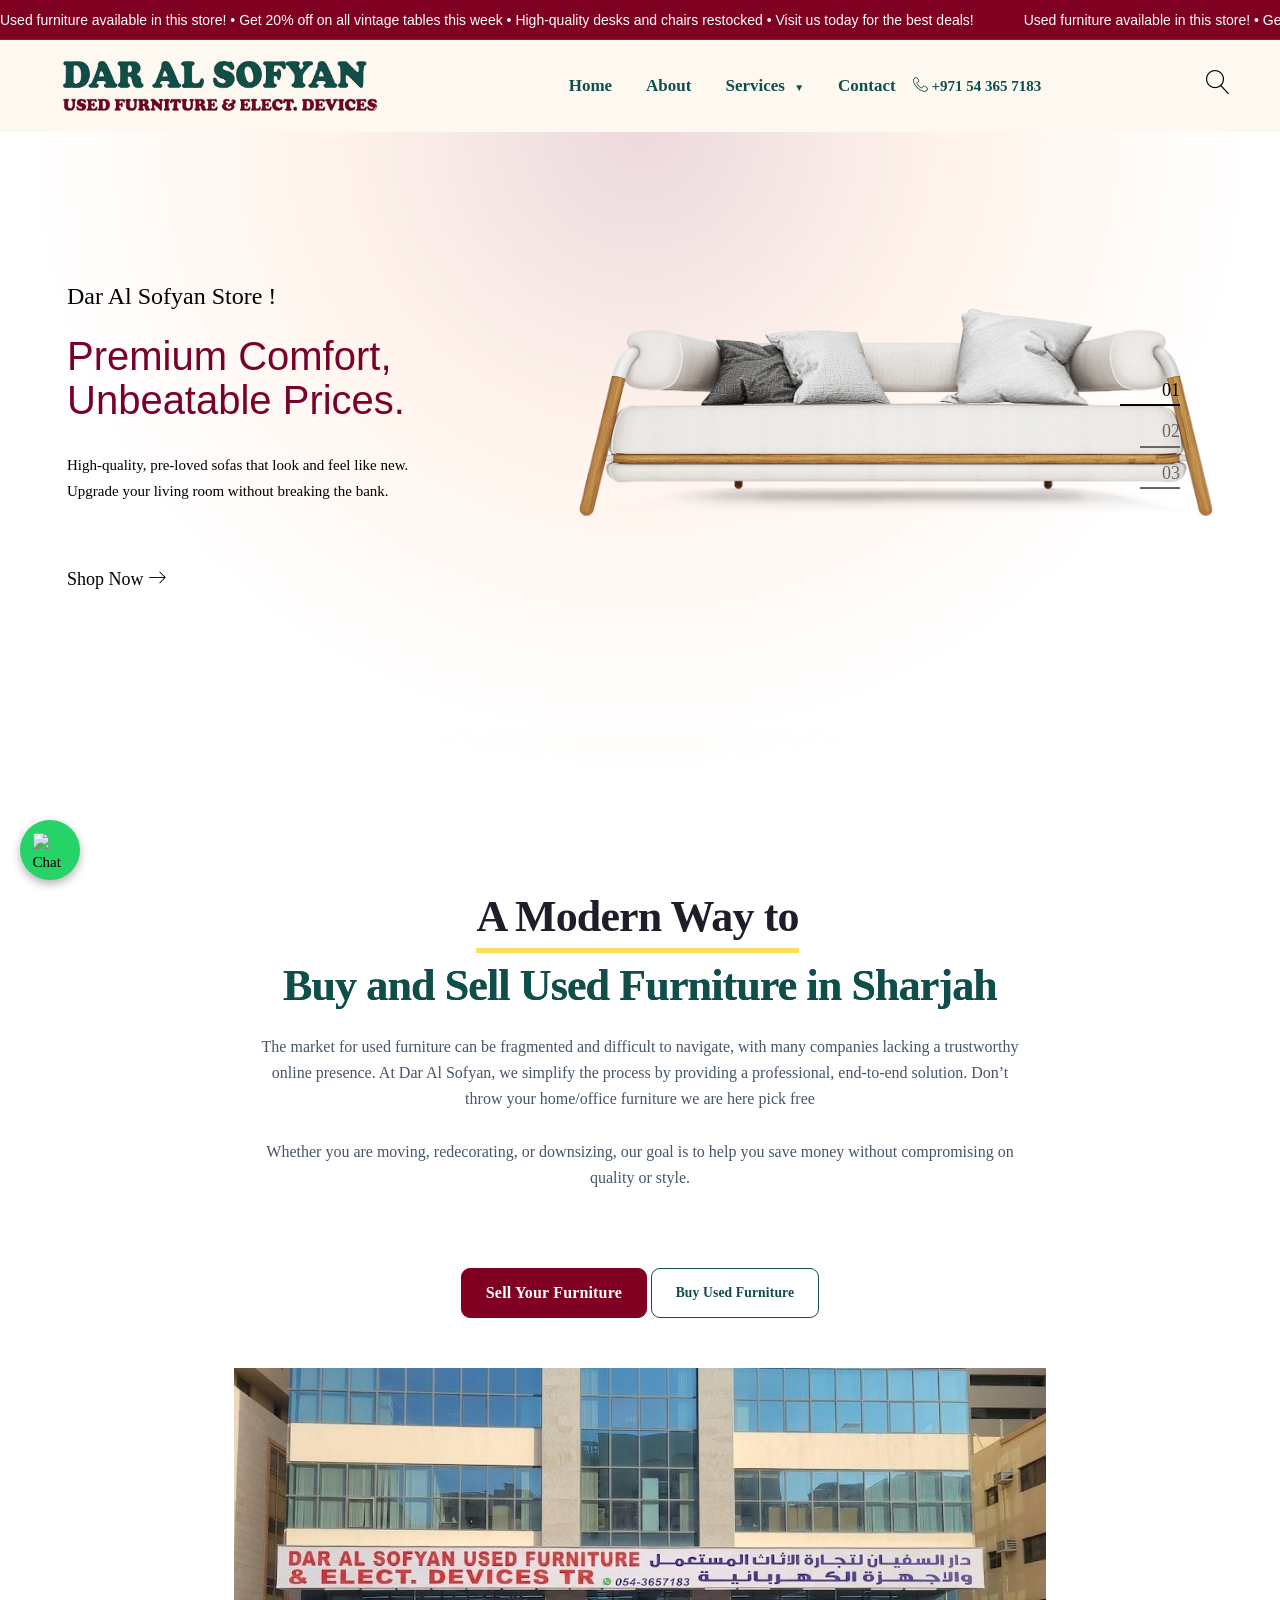
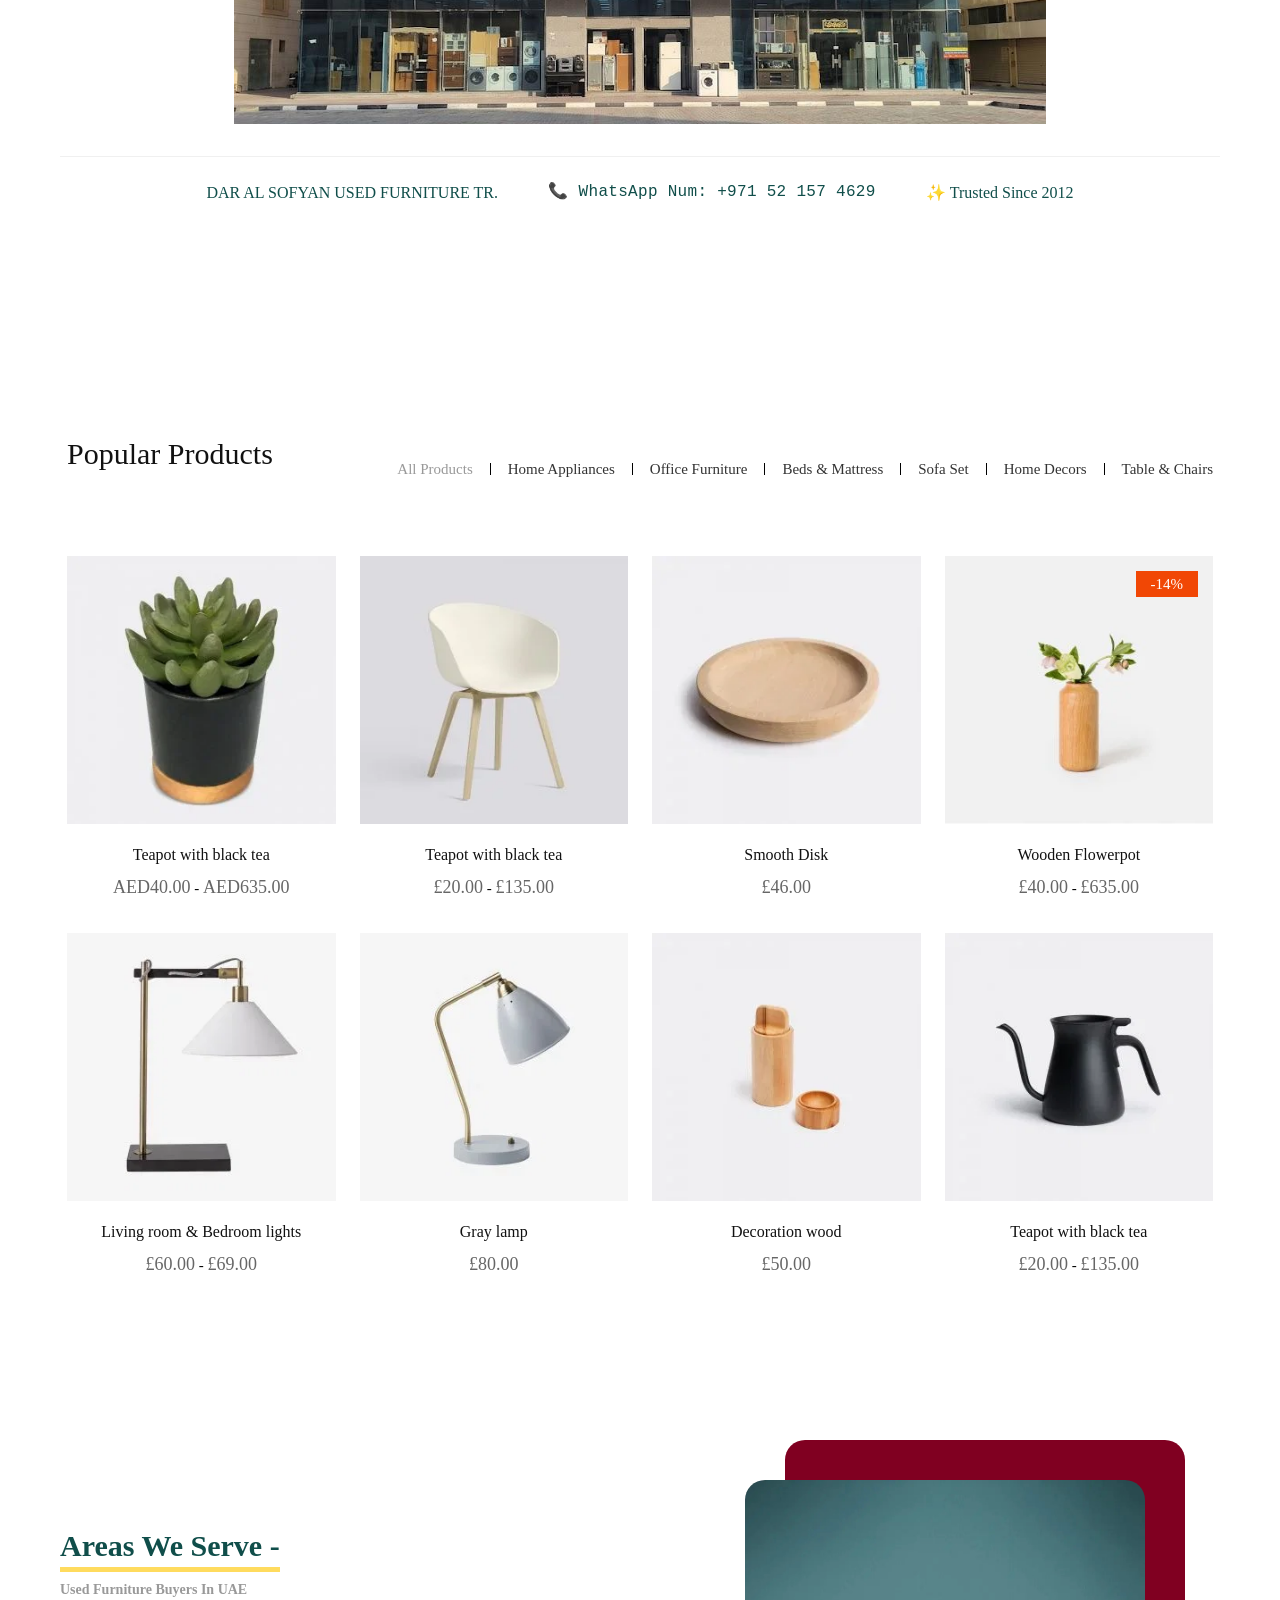
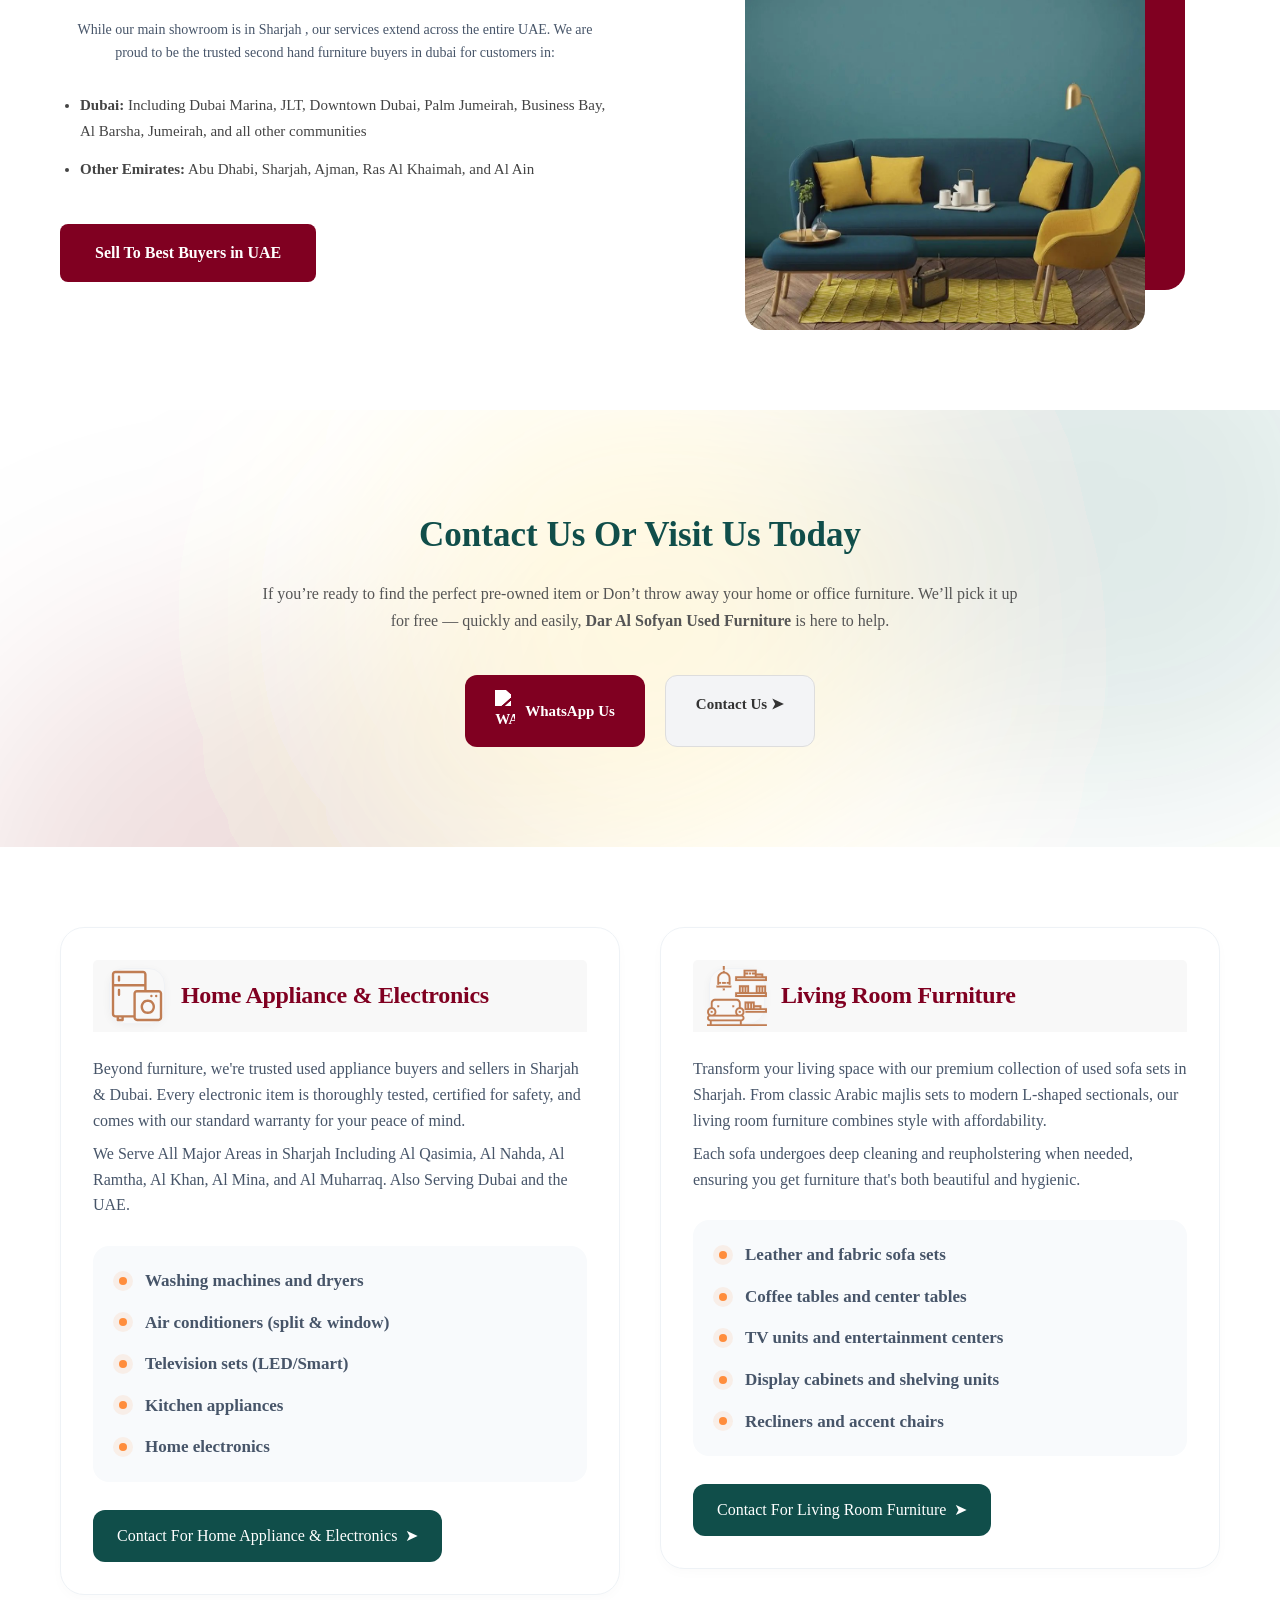
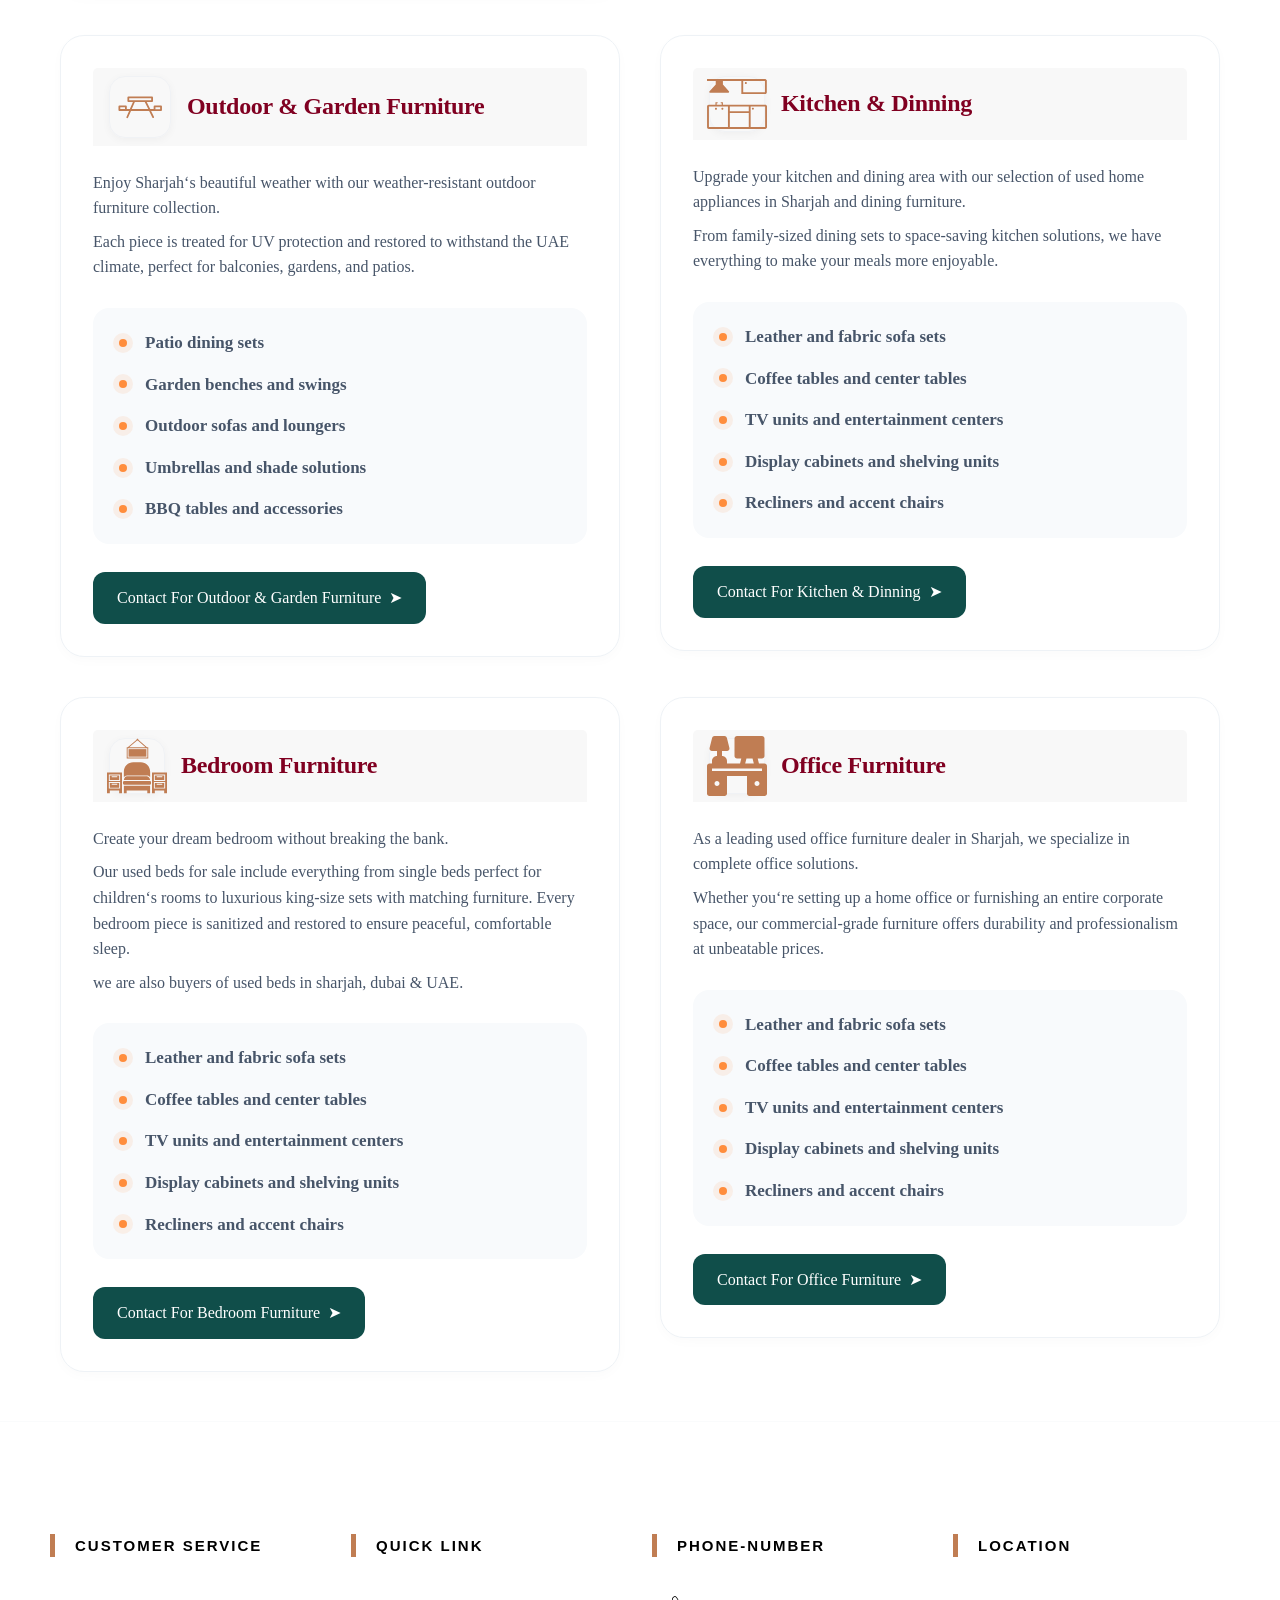
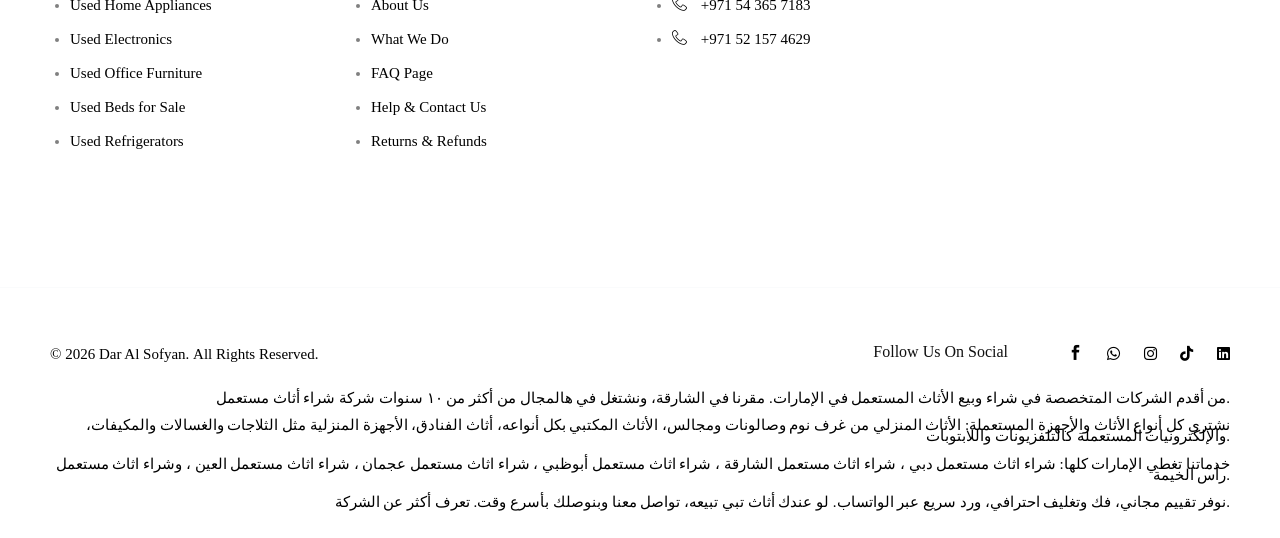
==== index.html @ 328fd94e "Update index.html" ====
<!DOCTYPE html>
<html class="no-js" lang="zxx">
    <head>
        <meta http-equiv="X-UA-Compatible" content="IE=edge">
        <title>Dar Al Sofyan &#8211; Used Furniture & Elect.Devices TR.</title>
        <meta name="description" content="If you want to build a modern, professional, and impressive e-commerce website for selling furniture, cloth, electronics, accessories, watches, or any such products online, you should check out Helendo. It is an outstanding HTML based web template with a sleek and minimal design.">
        <meta name="viewport" content="width=device-width, initial-scale=1">
        <!-- Favicon -->
        <link rel="icon" href="assets/images/favicon.ico">
        <link rel="stylesheet" href="https://cdnjs.cloudflare.com/ajax/libs/font-awesome/6.4.0/css/all.min.css">
        <!-- CSS
            ============================================ -->
        <link rel="stylesheet" href="assets/css/vendor/vendor.min.css">
        <link rel="stylesheet" href="assets/css/plugins/plugins.min.css">
        <!-- Main Style CSS -->
        <link rel="stylesheet" href="assets/css/style.min.css">
    </head>
    <style>
    :root {
        --bg-color: #800021;
        /* Dark professional charcoal */
        /* --accent-color: #42999E; */
        /* Your signature teal */
        --text-color: #ffffff;
    }

    .hero-section {
        /* background-color: #1B263B; */
        /* The Deep Tech Blue */
        color: #42999E;
        /* Your Teal as an accent */
        padding: 60px;
        /* border-top: 4px solid #4A6572; */
        /* The Slate Blue as a subtle border */
    }

    body {
        margin: 0;
        padding: 0;
    }

    /* The Ticker Bar */
    .top-news-bar {
        background-color: var(--bg-color);
        color: var(--text-color);
        height: 40px;
        line-height: 40px;
        overflow: hidden;
        position: relative;
        width: 100%;
        border-bottom: 1px solid rgba(255, 255, 255, 0.1);
        font-family: 'Poppins', sans-serif;
        font-size: 14px;
    }

    .ticker-wrapper {
        display: flex;
        width: fit-content;
        animation: scroll-left 30s linear infinite;
    }

    .ticker-text {
        padding-right: 50px;
        white-space: nowrap;
    }

    /* Smooth Animation */
    @keyframes scroll-left {
        0% {
            transform: translateX(0);
        }

        100% {
            transform: translateX(-50%);
        }
    }

    /* Fixed Header Spacing */
    .main-header {
        display: flex;
        justify-content: space-between;
        align-items: center;
        padding: 20px 5%;
        background: #fff;
        box-shadow: 0 2px 10px rgba(0, 0, 0, 0.05);
    }

    .main-header h1 {
        margin: 0;
        font-size: 28px;
        font-weight: 700;
    }

    /* Mobile Tweak */
    @media (max-width: 768px) {
        .top-news-bar {
            font-size: 12px;
            height: 35px;
        }
    }

    .border-l-4 {
        border-left-style: var(--tw-border-style);
        border-left-width: 4px;
    }

    .border-\[\#ffdb5e\] {
        border-color: #ffdb5e;
    }

    .pl-3 {
        padding-left: calc(var(--spacing) * 3);
    }

    .service-heading-container {
        padding-bottom: 20px;
    }

    .service-title {
        /* The Background Color from your image */
        /* background-color: #114b53;  */
        color: #000;

        /* The Yellow Line */
        border-left: 5px solid #c07d53;
        height: 23px;

        /* Spacing and Typography */
        padding: 10px 0 10px 20px;
        margin: 0;
        font-family: 'Arial', sans-serif;
        font-weight: 800;
        font-size: 15px;
        
        letter-spacing: 2px;
        text-transform: uppercase;
        margin-bottom: 35px;

        /* Ensures the line and text align vertically */
        display: flex;
        align-items: center;
    }
    .footer-widget__list {
    list-style-type: disc; /* Enables standard dots */
    padding-left: 20px;    /* Moves list in so dots are visible */
    color: gray;        /* This changes the color of the dots */
}

.footer-widget__list li {
    margin-bottom: 8px;
}

.footer-widget__list li a {
    color: #000; /* Keeps the text white while dots are yellow */
    text-decoration: none;
}
  .features-list li {
    font-size: 17px;
    font-weight: bold;
  }
  .contact-btn{
    font-size: medium;
  }
    </style>
    <body class="graphikfont_e9e07e4-module__ywE_Wa__className antialiased min-h-screen w-full relative ">
        <div class="glow-background">
            <div class="glow-effect"></div>
            <div class="glow-bottom"></div>
        </div>
        <!--====================  header area ====================-->
        <div class="header-area header-area--default bg-header">
            <div class="top-news-bar">
                <div class="ticker-wrapper">
                    <span class="ticker-text">
                        Used furniture available in this store! • Get 20% off on all vintage tables this week • High-quality
                    desks and chairs restocked • Visit us today for the best deals!
                    </span>
                    <span class="ticker-text">
                        Used furniture available in this store! • Get 20% off on all vintage tables this week • High-quality
                    desks and chairs restocked • Visit us today for the best deals!
                    </span>
                </div>
            </div>
            <!-- Header Bottom Wrap Start -->
            <header class="header-area header_absolute-90 header-sticky bg-header">
                <div class="container-fluid container-fluid--cp-100">
                    <div class="row align-items-center">
                        <div class="col-lg-5 col-lg-5 col-6">
                            <div class="logo text-start">
                                <a href="index.html">
                                    <img src="assets/images/logo/logo1.jpg" alt="" style="width: 70%; ">
                                </a>
                            </div>
                        </div>
                        <div class="col-lg-6 col-lg-6  d-none d-lg-block">
                            <!-- navigation menu -->
                            <div class="header__navigation d-none d-lg-block">
                                <nav class="navigation-menu d-flex align-items-center">
                                    <ul class="justify-content-center">
                                        <li class="has-children--multilevel-submenu ">
                                            <a href="index.html">
                                                <span>Home</span>
                                            </a>
                                        </li>
                                        <li class="">
                                            <a href="about-us.html">
                                                <span>About</span>
                                            </a>
                                        </li>
                                        <li class="dropdown">
                                            <a href="#" class="drop-trigger">
                                                Services
                                                <span class="arrow">▼</span>
                                            </a>
                                            <ul class="dropdown-list">
                                                <li>
                                                    <a href="shop-carousel.html">Used Furniture Buy</a>
                                                </li>
                                                <li>
                                                    <a href="seller.html">Old Furniture Sell</a>
                                                </li>
                                                <!-- <li>
                                                    <a href="#">Office Furniture</a>
                                                </li>
                                                <li>
                                                    <a href="#">Home Shifting</a>
                                                </li> -->
                                            </ul>
                                        </li>
                                        <li class="">
                                            <a href="contact-us.html">
                                                <span>Contact</span>
                                            </a>
                                        </li>
                                    </ul>
                                    <span class="d-none d-xl-block">
                                        <a href="#">
                                            <span class="phone-number ">
                                                <i class="icon-telephone"></i>
                                                +971 54 365 7183
                                            </span>
                                        </a>
                                    </span>
                                </nav>
                            </div>
                        </div>
                        <div class="col-lg-1 col-lg-1 col-6">
                            <div class="header-right-side text-end">
                                <div class="header-right-items">
                                    <a href="#" class="search-icon" id="search-overlay-trigger">
                                        <i class="icon-magnifier"></i>
                                    </a>
                                </div>
                                <!-- <div class="header-right-items">
                                    <a href="https://wa.me/971543657183" target="_blank" class="whatsapp-link">
                                        <i class="social social_what'sapp"></i>
                                    </a>
                                </div> -->
                                <!-- <div class="header-right-items">
                                    <a href="#miniCart" class=" header-cart minicart-btn toolbar-btn header-icon">
                                        <i class="icon-bag2"></i>
                                        <span class="item-counter">3</span>
                                    </a>
                                </div> -->
                                <div class="header-right-items d-lg-none">
                                    <a href="#" class="mobile-navigation-icon" id="mobile-menu-trigger">
                                        <i class="icon-menu"></i>
                                    </a>
                                </div>
                            </div>
                        </div>
                    </div>
                </div>
                <!-- <hr> -->
            </header>
            <!-- Header Bottom Wrap End -->
        </div>
        <!--====================  End of header area  ====================-->
        
        <div id="main-wrapper relative z-0 bg-transparent">
            <div class="site-wrapper-reveal ">
                <!-- Hero Slider Area Start -->
                <div class="hero-area hero-slider-10 ">
                    <div class="single-hero-slider-10 banner-section" data-title="01">
                        <div class="container">
                            <div class="row">
                                <div class="col-lg-12">
                                    <div class="hero-content-wrap">
                                        <div class="hero-text-7 mt-lg-5">
                                            <h5 class="mb-20 text-color-primary">
                                                Dar Al Sofyan Store !
                                            </h5>
                                            <h1 style="font-family: 'Franklin Gothic Medium', 'Arial Narrow', Arial, sans-serif; font-size: 40px;color: #7A002C;">
                                                Premium Comfort,
                                                <br>
                                                Unbeatable Prices.
                                            </h1>
                                            <p class="mt-30">
                                                High-quality, pre-loved sofas that look and feel like new.
                                                <br>
                                                Upgrade your living room without breaking the bank.
                                            </p>
                                            <div class="button-box section-space--mt_60">
                                                <a href="shop-carousel.html" class="text-btn-normal font-weight--reguler font-lg-p">
                                                    Shop Now
                                                    <i class="icon-arrow-right"></i>
                                                </a>
                                            </div>
                                        </div>
                                        <div class="inner-images">
                                            <div class="image-one">
                                                <img
                                                    src="assets/images/hero/home3_layer1.png"
                                                    width="644"
                                                    height="465"
                                                    class="img-fluid"
                                                    alt="Image"
                                                >
                                            </div>
                                        </div>
                                    </div>
                                </div>
                            </div>
                        </div>
                    </div>
                    <div class="single-hero-slider-10" data-title="02">
                        <div class="container">
                            <div class="row">
                                <div class="col-lg-12">
                                    <div class="hero-content-wrap">
                                        <div class="hero-text-7 mt-lg-5">
                                            <h5 class="mb-20 text-color-primary">
                                                Dar Al Sofyan Store !
                                            </h5>
                                            <h1 style="font-family: 'Franklin Gothic Medium', 'Arial Narrow', Arial, sans-serif; font-size: 40px; color: #7A002C;">
                                                Complete Dining For Two.
                                            </h1>
                                            <p class="mt-30">
                                                There are many variations of passages of Lorem Ipsum available,
                                            but
                                                <br>
                                                the majority have suffered alteration in some formr.
                                            </p>
                                            <div class="button-box section-space--mt_60">
                                                <a href="shop-carousel.html" class="text-btn-normal font-weight--reguler font-lg-p">
                                                    Shop Now
                                                    <i class="icon-arrow-right"></i>
                                                </a>
                                            </div>
                                        </div>
                                        <div class="inner-images">
                                            <div class="image-one">
                                                <img
                                                    src="assets/images/hero/home-table.png"
                                                    width="490"
                                                    height="385"
                                                    class="img-fluid"
                                                    alt="Image"
                                                >
                                            </div>
                                        </div>
                                    </div>
                                </div>
                            </div>
                        </div>
                    </div>
                    <div class="single-hero-slider-10" data-title="03">
                        <div class="container">
                            <div class="row">
                                <div class="col-lg-12">
                                    <div class="hero-content-wrap">
                                        <div class="hero-text-7 mt-lg-5">
                                            <h5 class="mb-20 text-color-primary">
                                                Dar Al Sofyan Store !
                                            </h5>
                                            <h1 style="font-family: 'Franklin Gothic Medium', 'Arial Narrow', Arial, sans-serif; font-size: 40px; color: #7A002C;">
                                                Cozy Corner
                                            </h1>
                                            <p class="mt-30">
                                                Perfect for reading or relaxing. This high-quality used
                                                <br>
                                                sofa chair offers premium comfort at a fraction of the original cost.
                                            </p>
                                            <div class="button-box section-space--mt_60">
                                                <a href="shop-carousel.html" class="text-btn-normal font-weight--reguler font-lg-p">
                                                    Shop Now
                                                    <i class="icon-arrow-right"></i>
                                                </a>
                                            </div>
                                        </div>
                                        <div class="inner-images">
                                            <div class="image-one">
                                                <img
                                                    src="assets/images/hero/f6eded4f-9f0a-4f4f-9955-67834e3fbed5-removebg-preview.png"
                                                    width="580"
                                                    height="385"
                                                    class="img-fluid"
                                                    alt="Image"
                                                >
                                            </div>
                                        </div>
                                    </div>
                                </div>
                            </div>
                        </div>
                    </div>
                </div>
                <!-- Hero Slider Area End -->
                <!-- Arival product Area start -->
                <div class="modern-hero">
                    <div class="hero-section">
                        <!-- HEADING (exactly matching the structure but with polished HTML) -->
                        <div class="headline-wrapper">
                            <h2 class="main-headline">
                                <span class="yellow-underline">A Modern Way to</span>
                                <span class="blue blue-text">Buy and Sell Used Furniture in Sharjah</span>
                            </h2>
                            <p class="description" style="font-size: 16px;">
                                The market for used furniture can be fragmented and difficult to navigate, with many companies lacking a trustworthy online presence. At Dar Al Sofyan, we simplify the process by providing a professional, end-to-end solution. Don’t throw your home/office furniture we are here pick free
                            </p>
                            <p class="description description-second" style="font-size: 16px;">
                                Whether you are moving, redecorating, or downsizing, our goal is to help you save money without compromising on quality or style.
                            </p>
                            <div class="" style="padding-top: 50px;">
                                <a href="seller.html" class="btn btn-default">Sell Your Furniture</a>
                                <a href="shop-carousel.html" class="btn btn-secondary">Buy Used Furniture</a>
                            </div>
                        </div>
                        <!-- IMAGE GRID: two elegant images with proper aspect ratios & modern styling -->
                        <!-- <div class="image-grid">
                            <div class="img-card">
                                <div class="aspect-container aspect-4-3 aspect-shop">
                                    <img
                                        class="cover-img"
                                        src="assets/images/banners/shop-img.jpg"
                                        alt="modern furniture showroom in sharjah"
                                        loading="lazy"
                                        decoding="async"
                                    >
                                </div>
                            </div>
                            <div class="img-card">
                                <div class="aspect-container aspect-custom">
                                    <img
                                        class="cover-img"
                                        src="https://images.pexels.com/photos/1571460/pexels-photo-1571460.jpeg?auto=compress&cs=tinysrgb&w=800&h=600&fit=crop"
                                        alt="used furniture store sharjah inner view"
                                        loading="lazy"
                                        decoding="async"
                                    >
                                </div>
                            </div>
                        </div> -->
                        <!-- IMAGE GRID WITH COL-LG-6 - BOTH VERTICAL IMAGES -->
                        <!-- <div class="image-grid-container">
                            <div class="row"> -->
                        <!-- First Column - col-lg-6 (Shop Image - Vertical) -->
                        <div class="col col-12 col-lg-12 col-md-12" style="padding-top: 50px;">
                            <div class="img-card">
                                <div class="aspect-container aspect-vertical" style="text-align: center;">
                                    <img
                                        class=""
                                        src="assets/images/banners/shop-img.jpg"
                                        alt="modern furniture showroom in sharjah"
                                        loading="lazy"
                                        decoding="async"
                                        style="width: 70%;"
                                    >
                                </div>
                            </div>
                        </div>
                        <!-- Second Column - col-lg-6 (Second Image - Vertical, NO HORIZONTAL) -->
                        <!-- <div class="col col-12 col-lg-6 col-md-6">
                                    <div class="img-card">
                                        <div class="aspect-container aspect-vertical">
                                            <img
                                                class="cover-img"
                                                src="https://images.pexels.com/photos/1571460/pexels-photo-1571460.jpeg?auto=compress&cs=tinysrgb&w=800&h=1067&fit=crop"
                                                alt="used furniture store sharjah inner view"
                                                loading="lazy"
                                                decoding="async"
                                            >
                                        </div>
                                    </div>
                                </div> -->
                        <!-- </div>
                        </div> -->
                        <!-- subtle brand contact line as seen in the original image (RUKUN AL AROOBA & mobile) -->
                        <div class="brand-signature">
                            <span>DAR AL SOFYAN USED FURNITURE TR.</span>
                            <span class="contact-mob">📞 WhatsApp Num: +971 52 157 4629</span>
                            <span>✨ Trusted Since 2012</span>
                        </div>
                        <!-- optional micro detail that adds authenticity to the "modern way" -->
                        <div style="height: 0.5rem;"></div>
                    </div>
                </div>
                <!-- Arival Product Area End  -->

                <!-- Product Area Start -->
                <div class="product-wrapper section-space--ptb_120">
                    <div class="container">
                        <div class="row align-items-center">
                            <div class="col-lg-3">
                                <div class="section-title text-lg-start text-center mb-20">
                                    <h3 class="section-title">Popular Products</h3>
                                </div>
                            </div>
                            <div class="col-lg-9">
                                <ul class="nav product-tab-menu justify-content-lg-end justify-content-center" role="tablist">
                                    <li class="tab__item nav-item active">
                                        <a
                                            class="nav-link active"
                                            data-bs-toggle="tab"
                                            href="#tab_list_01"
                                            role="tab"
                                        >
                                            All
                                        Products
                                        </a>
                                    </li>
                                    <li class="tab__item nav-item">
                                        <a
                                            class="nav-link"
                                            data-bs-toggle="tab"
                                            href="#tab_list_02"
                                            role="tab"
                                        >Home Appliances</a>
                                    </li>
                                    <li class="tab__item nav-item">
                                        <a
                                            class="nav-link"
                                            data-bs-toggle="tab"
                                            href="#tab_list_03"
                                            role="tab"
                                        >Office Furniture</a>
                                    </li>
                                    <li class="tab__item nav-item">
                                        <a
                                            class="nav-link"
                                            data-bs-toggle="tab"
                                            href="#tab_list_04"
                                            role="tab"
                                        >Beds & Mattress</a>
                                    </li>
                                    <li class="tab__item nav-item">
                                        <a
                                            class="nav-link"
                                            data-bs-toggle="tab"
                                            href="#tab_list_05"
                                            role="tab"
                                        >Sofa Set</a>
                                    </li>
                                    <li class="tab__item nav-item">
                                        <a
                                            class="nav-link"
                                            data-bs-toggle="tab"
                                            href="#tab_list_08"
                                            role="tab"
                                        >Home Decors </a>
                                    </li>
                                    <li class="tab__item nav-item">
                                        <a
                                            class="nav-link"
                                            data-bs-toggle="tab"
                                            href="#tab_list_08"
                                            role="tab"
                                        >Table & Chairs</a>
                                    </li>
                                </ul>
                            </div>
                        </div>
                        <div class="tab-content mt-30">
                            <div class="tab-pane fade show active" id="tab_list_01">
                                <!-- product-slider-active -->
                                <div class="row">
                                    <div class="col-lg-3 col-md-4 col-sm-6">
                                        <!-- Single Product Item Start -->
                                        <div class="single-product-item text-center">
                                            <div class="products-images">
                                                <a href="product-details.html" class="product-thumbnail">
                                                    <img
                                                        src="assets/images/product/1_1-300x300.webp"
                                                        class="img-fluid"
                                                        alt="Product Images"
                                                        width="300"
                                                        height="300"
                                                    >
                                                    <!-- <span class="ribbon out-of-stock ">
                                                    Out Of Stock
                                                </span> -->
                                                </a>
                                                <div class="product-actions">
                                                    <a href="whatsapp://send?phone= +971521574629&text=Hello%20I%20need%20information%20for%20Professional%20package">
                                                        <i class="p-icon fab fa-whatsapp"></i>
                                                        <span class="tool-tip">contact-us</span>
                                                    </a>
                                                </div>
                                            </div>
                                            <div class="product-content">
                                                <h6 class="prodect-title">
                                                    <a href="product-details.html">
                                                        Teapot with black
                                                    tea
                                                    </a>
                                                </h6>
                                                <div class="prodect-price">
                                                    <span class="new-price">AED40.00</span>
                                                    -
                                                    <span class="old-price">
                                                        AED635.00
                                                    </span>
                                                </div>
                                            </div>
                                        </div>
                                        <!-- Single Product Item End -->
                                    </div>
                                    <div class="col-lg-3 col-md-4 col-sm-6">
                                        <!-- Single Product Item Start -->
                                        <div class="single-product-item text-center">
                                            <div class="products-images">
                                                <a href="product-details.html" class="product-thumbnail">
                                                    <img
                                                        src="assets/images/product/1_2-300x300.webp"
                                                        class="img-fluid"
                                                        alt="Product Images"
                                                        width="300"
                                                        height="300"
                                                    >
                                                </a>
                                                <div class="product-actions">
                                                    <a href="whatsapp://send?phone=+971521574629&text=Hello%20I%20need%20information%20for%20Professional%20package">
                                                        <i class="p-icon fab fa-whatsapp"></i>
                                                        <span class="tool-tip">contact-us</span>
                                                    </a>
                                                    <!-- <a href="product-details.html"><i class="p-icon icon-bag2"></i> <span
                                                        class="tool-tip">Add to cart</span></a>
                                                <a href="wishlist.html"><i class="p-icon icon-heart"></i> <span
                                                        class="tool-tip">Browse Wishlist</span></a> -->
                                                </div>
                                            </div>
                                            <div class="product-content">
                                                <h6 class="prodect-title">
                                                    <a href="product-details.html">
                                                        Teapot with black
                                                    tea
                                                    </a>
                                                </h6>
                                                <div class="prodect-price">
                                                    <span class="new-price">£20.00</span>
                                                    -
                                                    <span class="old-price">
                                                        £135.00
                                                    </span>
                                                </div>
                                            </div>
                                        </div>
                                        <!-- Single Product Item End -->
                                    </div>
                                    <div class="col-lg-3 col-md-4 col-sm-6">
                                        <!-- Single Product Item Start -->
                                        <div class="single-product-item text-center">
                                            <div class="products-images">
                                                <a href="product-details.html" class="product-thumbnail">
                                                    <img
                                                        src="assets/images/product/1_3-300x300.webp"
                                                        class="img-fluid"
                                                        alt="Product Images"
                                                        width="300"
                                                        height="300"
                                                    >
                                                </a>
                                                <div class="product-actions">
                                                    <a href="whatsapp://send?phone=+971521574629&text=Hello%20I%20need%20information%20for%20Professional%20package">
                                                        <i class="p-icon fab fa-whatsapp"></i>
                                                        <span class="tool-tip">contact-us</span>
                                                    </a>
                                                    <!-- <a href="product-details.html"><i class="p-icon icon-bag2"></i> <span
                                                        class="tool-tip">Add to cart</span></a>
                                                <a href="wishlist.html"><i class="p-icon icon-heart"></i> <span
                                                        class="tool-tip">Browse Wishlist</span></a> -->
                                                </div>
                                            </div>
                                            <div class="product-content">
                                                <h6 class="prodect-title">
                                                    <a href="product-details.html">Smooth Disk</a>
                                                </h6>
                                                <div class="prodect-price">
                                                    <span class="new-price">£46.00</span>
                                                </div>
                                            </div>
                                        </div>
                                        <!-- Single Product Item End -->
                                    </div>
                                    <div class="col-lg-3 col-md-4 col-sm-6">
                                        <!-- Single Product Item Start -->
                                        <div class="single-product-item text-center">
                                            <div class="products-images">
                                                <a href="product-details.html" class="product-thumbnail">
                                                    <img
                                                        src="assets/images/product/1_4-300x300.webp"
                                                        class="img-fluid"
                                                        alt="Product Images"
                                                        width="300"
                                                        height="300"
                                                    >
                                                    <span class="ribbon onsale">
                                                        -14%
                                                    </span>
                                                </a>
                                                <div class="product-actions">
                                                    <a href="whatsapp://send?phone=+971521574629&text=Hello%20I%20need%20information%20for%20Professional%20package">
                                                        <i class="p-icon fab fa-whatsapp"></i>
                                                        <span class="tool-tip">contact-us</span>
                                                    </a>
                                                    <!-- <a href="product-details.html"><i class="p-icon icon-bag2"></i> <span
                                                        class="tool-tip">Add to cart</span></a>
                                                <a href="wishlist.html"><i class="p-icon icon-heart"></i> <span
                                                        class="tool-tip">Browse Wishlist</span></a> -->
                                                </div>
                                            </div>
                                            <div class="product-content">
                                                <h6 class="prodect-title">
                                                    <a href="product-details.html">
                                                        Wooden
                                                    Flowerpot
                                                    </a>
                                                </h6>
                                                <div class="prodect-price">
                                                    <span class="new-price">£40.00</span>
                                                    -
                                                    <span class="old-price">
                                                        £635.00
                                                    </span>
                                                </div>
                                            </div>
                                        </div>
                                        <!-- Single Product Item End -->
                                    </div>
                                    <div class="col-lg-3 col-md-4 col-sm-6">
                                        <!-- Single Product Item Start -->
                                        <div class="single-product-item text-center">
                                            <div class="products-images">
                                                <a href="product-details.html" class="product-thumbnail">
                                                    <img
                                                        src="assets/images/product/1_5-300x300.webp"
                                                        class="img-fluid"
                                                        alt="Product Images"
                                                        width="300"
                                                        height="300"
                                                    >
                                                </a>
                                                <div class="product-actions">
                                                    <a href="whatsapp://send?phone=+971521574629&text=Hello%20I%20need%20information%20for%20Professional%20package">
                                                        <i class="p-icon fab fa-whatsapp"></i>
                                                        <span class="tool-tip">contact-us</span>
                                                    </a>
                                                    <!-- <a href="product-details.html"><i class="p-icon icon-bag2"></i> <span
                                                        class="tool-tip">Add to cart</span></a>
                                                <a href="wishlist.html"><i class="p-icon icon-heart"></i> <span
                                                        class="tool-tip">Browse Wishlist</span></a> -->
                                                </div>
                                            </div>
                                            <div class="product-content">
                                                <h6 class="prodect-title">
                                                    <a href="product-details.html">
                                                        Living room &
                                                    Bedroom lights
                                                    </a>
                                                </h6>
                                                <div class="prodect-price">
                                                    <span class="new-price">£60.00</span>
                                                    -
                                                    <span class="old-price">
                                                        £69.00
                                                    </span>
                                                </div>
                                            </div>
                                        </div>
                                        <!-- Single Product Item End -->
                                    </div>
                                    <div class="col-lg-3 col-md-4 col-sm-6">
                                        <!-- Single Product Item Start -->
                                        <div class="single-product-item text-center">
                                            <div class="products-images">
                                                <a href="product-details.html" class="product-thumbnail">
                                                    <img
                                                        src="assets/images/product/1_6-300x300.webp"
                                                        class="img-fluid"
                                                        alt="Product Images"
                                                        width="300"
                                                        height="300"
                                                    >
                                                </a>
                                                <div class="product-actions">
                                                    <a href="whatsapp://send?phone=+971521574629&text=Hello%20I%20need%20information%20for%20Professional%20package">
                                                        <i class="p-icon fab fa-whatsapp"></i>
                                                        <span class="tool-tip">contact-us</span>
                                                    </a>
                                                    <!-- <a href="product-details.html"><i class="p-icon icon-bag2"></i> <span
                                                        class="tool-tip">Add to cart</span></a>
                                                <a href="wishlist.html"><i class="p-icon icon-heart"></i> <span
                                                        class="tool-tip">Browse Wishlist</span></a> -->
                                                </div>
                                            </div>
                                            <div class="product-content">
                                                <h6 class="prodect-title">
                                                    <a href="product-details.html">Gray lamp</a>
                                                </h6>
                                                <div class="prodect-price">
                                                    <span class="new-price">£80.00</span>
                                                </div>
                                            </div>
                                        </div>
                                        <!-- Single Product Item End -->
                                    </div>
                                    <div class="col-lg-3 col-md-4 col-sm-6">
                                        <!-- Single Product Item Start -->
                                        <div class="single-product-item text-center">
                                            <div class="products-images">
                                                <a href="product-details.html" class="product-thumbnail">
                                                    <img
                                                        src="assets/images/product/1_7-300x300.webp"
                                                        class="img-fluid"
                                                        alt="Product Images"
                                                        width="300"
                                                        height="300"
                                                    >
                                                </a>
                                                <div class="product-actions">
                                                    <a href="whatsapp://send?phone=+971521574629&text=Hello%20I%20need%20information%20for%20Professional%20package">
                                                        <i class="p-icon fab fa-whatsapp"></i>
                                                        <span class="tool-tip">contact-us</span>
                                                    </a>
                                                    <!-- <a href="product-details.html"><i class="p-icon icon-bag2"></i> <span
                                                        class="tool-tip">Add to cart</span></a>
                                                <a href="wishlist.html"><i class="p-icon icon-heart"></i> <span
                                                        class="tool-tip">Browse Wishlist</span></a> -->
                                                </div>
                                            </div>
                                            <div class="product-content">
                                                <h6 class="prodect-title">
                                                    <a href="product-details.html">Decoration wood</a>
                                                </h6>
                                                <div class="prodect-price">
                                                    <span class="new-price">£50.00</span>
                                                </div>
                                            </div>
                                        </div>
                                        <!-- Single Product Item End -->
                                    </div>
                                    <div class="col-lg-3 col-md-4 col-sm-6">
                                        <!-- Single Product Item Start -->
                                        <div class="single-product-item text-center">
                                            <div class="products-images">
                                                <a href="product-details.html" class="product-thumbnail">
                                                    <img
                                                        src="assets/images/product/1_8-300x300.webp"
                                                        class="img-fluid"
                                                        alt="Product Images"
                                                        width="300"
                                                        height="300"
                                                    >
                                                </a>
                                                <div class="product-actions">
                                                    <a href="whatsapp://send?phone=+971521574629&text=Hello%20I%20need%20information%20for%20Professional%20package">
                                                        <i class="p-icon fab fa-whatsapp"></i>
                                                        <span class="tool-tip">contact-us</span>
                                                    </a>
                                                    <!-- <a href="product-details.html"><i class="p-icon icon-bag2"></i> <span
                                                        class="tool-tip">Add to cart</span></a>
                                                <a href="wishlist.html"><i class="p-icon icon-heart"></i> <span
                                                        class="tool-tip">Browse Wishlist</span></a> -->
                                                </div>
                                            </div>
                                            <div class="product-content">
                                                <h6 class="prodect-title">
                                                    <a href="product-details.html">
                                                        Teapot with black
                                                    tea
                                                    </a>
                                                </h6>
                                                <div class="prodect-price">
                                                    <span class="new-price">£20.00</span>
                                                    -
                                                    <span class="old-price">
                                                        £135.00
                                                    </span>
                                                </div>
                                            </div>
                                        </div>
                                        <!-- Single Product Item End -->
                                    </div>
                                </div>
                            </div>
                            <div class="tab-pane" id="tab_list_02">
                                <div class="row ">
                                    <div class="col-lg-3 col-md-4 col-sm-6">
                                        <!-- Single Product Item Start -->
                                        <div class="single-product-item text-center">
                                            <div class="products-images">
                                                <a href="product-details.html" class="product-thumbnail">
                                                    <img
                                                        src="assets/images/product/1_1-300x300.webp"
                                                        class="img-fluid"
                                                        alt="Product Images"
                                                        width="300"
                                                        height="300"
                                                    >
                                                    <span class="ribbon out-of-stock ">
                                                        Out Of Stock
                                                    </span>
                                                </a>
                                                <div class="product-actions">
                                                    <a href="whatsapp://send?phone=+971521574629&text=Hello%20I%20need%20information%20for%20Professional%20package">
                                                        <i class="p-icon fab fa-whatsapp"></i>
                                                        <span class="tool-tip">contact-us</span>
                                                    </a>
                                                    <!-- <a href="product-details.html"><i class="p-icon icon-bag2"></i> <span
                                                        class="tool-tip">Add to cart</span></a>
                                                <a href="wishlist.html"><i class="p-icon icon-heart"></i> <span
                                                        class="tool-tip">Browse Wishlist</span></a> -->
                                                </div>
                                            </div>
                                            <div class="product-content">
                                                <h6 class="prodect-title">
                                                    <a href="product-details.html">
                                                        Teapot with black
                                                    tea
                                                    </a>
                                                </h6>
                                                <div class="prodect-price">
                                                    <span class="new-price">£40.00</span>
                                                    -
                                                    <span class="old-price">
                                                        £635.00
                                                    </span>
                                                </div>
                                            </div>
                                        </div>
                                        <!-- Single Product Item End -->
                                    </div>
                                    <div class="col-lg-3 col-md-4 col-sm-6">
                                        <!-- Single Product Item Start -->
                                        <div class="single-product-item text-center">
                                            <div class="products-images">
                                                <a href="product-details.html" class="product-thumbnail">
                                                    <img
                                                        src="assets/images/product/1_9-300x300.webp"
                                                        class="img-fluid"
                                                        alt="Product Images"
                                                        width="300"
                                                        height="300"
                                                    >
                                                </a>
                                                <div class="product-actions">
                                                    <a href="whatsapp://send?phone=+971521574629&text=Hello%20I%20need%20information%20for%20Professional%20package">
                                                        <i class="p-icon fab fa-whatsapp"></i>
                                                        <span class="tool-tip">contact-us</span>
                                                    </a>
                                                    <!-- <a href="product-details.html"><i class="p-icon icon-bag2"></i> <span
                                                        class="tool-tip">Add to cart</span></a>
                                                <a href="wishlist.html"><i class="p-icon icon-heart"></i> <span
                                                        class="tool-tip">Browse Wishlist</span></a> -->
                                                </div>
                                            </div>
                                            <div class="product-content">
                                                <h6 class="prodect-title">
                                                    <a href="product-details.html">
                                                        Teapot with black
                                                    tea
                                                    </a>
                                                </h6>
                                                <div class="prodect-price">
                                                    <span class="new-price">£20.00</span>
                                                    -
                                                    <span class="old-price">
                                                        £135.00
                                                    </span>
                                                </div>
                                            </div>
                                        </div>
                                        <!-- Single Product Item End -->
                                    </div>
                                </div>
                            </div>
                            <div class="tab-pane fade" id="tab_list_03">
                                <div class="row ">
                                    <div class="col-lg-3 col-md-4 col-sm-6">
                                        <!-- Single Product Item Start -->
                                        <div class="single-product-item text-center">
                                            <div class="products-images">
                                                <a href="product-details.html" class="product-thumbnail">
                                                    <img
                                                        src="assets/images/product/1_2-300x300.webp"
                                                        class="img-fluid"
                                                        alt="Product Images"
                                                        width="300"
                                                        height="300"
                                                    >
                                                </a>
                                                <div class="product-actions">
                                                    <a href="whatsapp://send?phone=+971521574629&text=Hello%20I%20need%20information%20for%20Professional%20package">
                                                        <i class="p-icon fab fa-whatsapp"></i>
                                                        <span class="tool-tip">contact-us</span>
                                                    </a>
                                                    <!-- <a href="product-details.html"><i class="p-icon icon-bag2"></i> <span
                                                        class="tool-tip">Add to cart</span></a>
                                                <a href="wishlist.html"><i class="p-icon icon-heart"></i> <span
                                                        class="tool-tip">Browse Wishlist</span></a> -->
                                                </div>
                                            </div>
                                            <div class="product-content">
                                                <h6 class="prodect-title">
                                                    <a href="product-details.html">Simple Chair</a>
                                                </h6>
                                                <div class="prodect-price">
                                                    <span class="new-price">£40.00</span>
                                                    -
                                                    <span class="old-price">
                                                        £45.00
                                                    </span>
                                                </div>
                                            </div>
                                        </div>
                                        <!-- Single Product Item End -->
                                    </div>
                                    <div class="col-lg-3 col-md-4 col-sm-6">
                                        <!-- Single Product Item Start -->
                                        <div class="single-product-item text-center">
                                            <div class="products-images">
                                                <a href="product-details.html" class="product-thumbnail">
                                                    <img
                                                        src="assets/images/product/10-300x300.webp"
                                                        class="img-fluid"
                                                        alt="Product Images"
                                                        width="300"
                                                        height="300"
                                                    >
                                                </a>
                                                <div class="product-actions">
                                                    <a href="whatsapp://send?phone=+971521574629&text=Hello%20I%20need%20information%20for%20Professional%20package">
                                                        <i class="p-icon fab fa-whatsapp"></i>
                                                        <span class="tool-tip">contact-us</span>
                                                    </a>
                                                    <!-- <a href="product-details.html"><i class="p-icon icon-bag2"></i> <span
                                                        class="tool-tip">Add to cart</span></a>
                                                <a href="wishlist.html"><i class="p-icon icon-heart"></i> <span
                                                        class="tool-tip">Browse Wishlist</span></a> -->
                                                </div>
                                            </div>
                                            <div class="product-content">
                                                <h6 class="prodect-title">
                                                    <a href="product-details.html">
                                                        Gray nancy
                                                    chair
                                                    </a>
                                                </h6>
                                                <div class="prodect-price">
                                                    <span class="new-price">£70.00</span>
                                                </div>
                                            </div>
                                        </div>
                                        <!-- Single Product Item End -->
                                    </div>
                                    <div class="col-lg-3 col-md-4 col-sm-6">
                                        <!-- Single Product Item Start -->
                                        <div class="single-product-item text-center">
                                            <div class="products-images">
                                                <a href="product-details.html" class="product-thumbnail">
                                                    <img
                                                        src="assets/images/product/11-300x300.webp"
                                                        class="img-fluid"
                                                        alt="Product Images"
                                                        width="300"
                                                        height="300"
                                                    >
                                                </a>
                                                <div class="product-actions">
                                                    <a href="whatsapp://send?phone=+971521574629&text=Hello%20I%20need%20information%20for%20Professional%20package">
                                                        <i class="p-icon fab fa-whatsapp"></i>
                                                        <span class="tool-tip">contact-us</span>
                                                    </a>
                                                    <!-- <a href="product-details.html"><i class="p-icon icon-bag2"></i> <span
                                                        class="tool-tip">Add to cart</span></a>
                                                <a href="wishlist.html"><i class="p-icon icon-heart"></i> <span
                                                        class="tool-tip">Browse Wishlist</span></a> -->
                                                </div>
                                            </div>
                                            <div class="product-content">
                                                <h6 class="prodect-title">
                                                    <a href="product-details.html">Wooden chair</a>
                                                </h6>
                                                <div class="prodect-price">
                                                    <span class="new-price">£80.00</span>
                                                    -
                                                    <span class="old-price">
                                                        £195.00
                                                    </span>
                                                </div>
                                            </div>
                                        </div>
                                        <!-- Single Product Item End -->
                                    </div>
                                </div>
                            </div>
                            <div class="tab-pane fade" id="tab_list_04">
                                <div class="row">
                                    <div class="col-lg-3 col-md-4 col-sm-6">
                                        <!-- Single Product Item Start -->
                                        <div class="single-product-item text-center">
                                            <div class="products-images">
                                                <a href="product-details.html" class="product-thumbnail">
                                                    <img
                                                        src="assets/images/product/1_1-300x300.webp"
                                                        class="img-fluid"
                                                        alt="Product Images"
                                                        width="300"
                                                        height="300"
                                                    >
                                                    <span class="ribbon out-of-stock ">
                                                        Out Of Stock
                                                    </span>
                                                </a>
                                                <div class="product-actions">
                                                    <a href="whatsapp://send?phone=+971521574629&text=Hello%20I%20need%20information%20for%20Professional%20package">
                                                        <i class="p-icon fab fa-whatsapp"></i>
                                                        <span class="tool-tip">contact-us</span>
                                                    </a>
                                                    <!-- <a href="product-details.html"><i class="p-icon icon-bag2"></i> <span
                                                        class="tool-tip">Add to cart</span></a>
                                                <a href="wishlist.html"><i class="p-icon icon-heart"></i> <span
                                                        class="tool-tip">Browse Wishlist</span></a> -->
                                                </div>
                                            </div>
                                            <div class="product-content">
                                                <h6 class="prodect-title">
                                                    <a href="product-details.html">
                                                        Teapot with black
                                                    tea
                                                    </a>
                                                </h6>
                                                <div class="prodect-price">
                                                    <span class="new-price">£40.00</span>
                                                    -
                                                    <span class="old-price">
                                                        £635.00
                                                    </span>
                                                </div>
                                            </div>
                                        </div>
                                        <!-- Single Product Item End -->
                                    </div>
                                    <div class="col-lg-3 col-md-4 col-sm-6">
                                        <!-- Single Product Item Start -->
                                        <div class="single-product-item text-center">
                                            <div class="products-images">
                                                <a href="product-details.html" class="product-thumbnail">
                                                    <img
                                                        src="assets/images/product/1_2-300x300.webp"
                                                        class="img-fluid"
                                                        alt="Product Images"
                                                        width="300"
                                                        height="300"
                                                    >
                                                </a>
                                                <div class="product-actions">
                                                    <a href="whatsapp://send?phone=+971521574629&text=Hello%20I%20need%20information%20for%20Professional%20package">
                                                        <i class="p-icon fab fa-whatsapp"></i>
                                                        <span class="tool-tip">contact-us</span>
                                                    </a>
                                                    <!-- <a href="product-details.html"><i class="p-icon icon-bag2"></i> <span
                                                        class="tool-tip">Add to cart</span></a>
                                                <a href="wishlist.html"><i class="p-icon icon-heart"></i> <span
                                                        class="tool-tip">Browse Wishlist</span></a> -->
                                                </div>
                                            </div>
                                            <div class="product-content">
                                                <h6 class="prodect-title">
                                                    <a href="product-details.html">Simple Chair</a>
                                                </h6>
                                                <div class="prodect-price">
                                                    <span class="new-price">£70.00</span>
                                                    -
                                                    <span class="old-price">
                                                        £95.00
                                                    </span>
                                                </div>
                                            </div>
                                        </div>
                                        <!-- Single Product Item End -->
                                    </div>
                                    <div class="col-lg-3 col-md-4 col-sm-6">
                                        <!-- Single Product Item Start -->
                                        <div class="single-product-item text-center">
                                            <div class="products-images">
                                                <a href="product-details.html" class="product-thumbnail">
                                                    <img
                                                        src="assets/images/product/1_3-300x300.webp"
                                                        class="img-fluid"
                                                        alt="Product Images"
                                                        width="300"
                                                        height="300"
                                                    >
                                                </a>
                                                <div class="product-actions">
                                                    <a href="whatsapp://send?phone=+971521574629&text=Hello%20I%20need%20information%20for%20Professional%20package">
                                                        <i class="p-icon fab fa-whatsapp"></i>
                                                        <span class="tool-tip">contact-us</span>
                                                    </a>
                                                    <!-- <a href="product-details.html"><i class="p-icon icon-bag2"></i> <span
                                                        class="tool-tip">Add to cart</span></a>
                                                <a href="wishlist.html"><i class="p-icon icon-heart"></i> <span
                                                        class="tool-tip">Browse Wishlist</span></a> -->
                                                </div>
                                            </div>
                                            <div class="product-content">
                                                <h6 class="prodect-title">
                                                    <a href="product-details.html">Smooth Disk</a>
                                                </h6>
                                                <div class="prodect-price">
                                                    <span class="new-price">£46.00</span>
                                                </div>
                                            </div>
                                        </div>
                                        <!-- Single Product Item End -->
                                    </div>
                                    <div class="col-lg-3 col-md-4 col-sm-6">
                                        <!-- Single Product Item Start -->
                                        <div class="single-product-item text-center">
                                            <div class="products-images">
                                                <a href="product-details.html" class="product-thumbnail">
                                                    <img
                                                        src="assets/images/product/1_4-300x300.webp"
                                                        class="img-fluid"
                                                        alt="Product Images"
                                                        width="300"
                                                        height="300"
                                                    >
                                                    <span class="ribbon onsale">
                                                        -14%
                                                    </span>
                                                </a>
                                                <div class="product-actions">
                                                    <a href="whatsapp://send?phone=+971521574629&text=Hello%20I%20need%20information%20for%20Professional%20package">
                                                        <i class="p-icon fab fa-whatsapp"></i>
                                                        <span class="tool-tip">contact-us</span>
                                                    </a>
                                                    <!-- <a href="product-details.html"><i class="p-icon icon-bag2"></i> <span
                                                        class="tool-tip">Add to cart</span></a>
                                                <a href="wishlist.html"><i class="p-icon icon-heart"></i> <span
                                                        class="tool-tip">Browse Wishlist</span></a> -->
                                                </div>
                                            </div>
                                            <div class="product-content">
                                                <h6 class="prodect-title">
                                                    <a href="product-details.html">
                                                        Wooden
                                                    Flowerpot
                                                    </a>
                                                </h6>
                                                <div class="prodect-price">
                                                    <span class="new-price">£40.00</span>
                                                    -
                                                    <span class="old-price">
                                                        £635.00
                                                    </span>
                                                </div>
                                            </div>
                                        </div>
                                        <!-- Single Product Item End -->
                                    </div>
                                    <div class="col-lg-3 col-md-4 col-sm-6">
                                        <!-- Single Product Item Start -->
                                        <div class="single-product-item text-center">
                                            <div class="products-images">
                                                <a href="product-details.html" class="product-thumbnail">
                                                    <img
                                                        src="assets/images/product/1_5-300x300.webp"
                                                        class="img-fluid"
                                                        alt="Product Images"
                                                        width="300"
                                                        height="300"
                                                    >
                                                </a>
                                                <div class="product-actions">
                                                    <a href="whatsapp://send?phone=+971521574629&text=Hello%20I%20need%20information%20for%20Professional%20package">
                                                        <i class="p-icon fab fa-whatsapp"></i>
                                                        <span class="tool-tip">contact-us</span>
                                                    </a>
                                                    <!-- <a href="product-details.html"><i class="p-icon icon-bag2"></i> <span
                                                        class="tool-tip">Add to cart</span></a>
                                                <a href="wishlist.html"><i class="p-icon icon-heart"></i> <span
                                                        class="tool-tip">Browse Wishlist</span></a> -->
                                                </div>
                                            </div>
                                            <div class="product-content">
                                                <h6 class="prodect-title">
                                                    <a href="product-details.html">
                                                        Living room &
                                                    Bedroom lights
                                                    </a>
                                                </h6>
                                                <div class="prodect-price">
                                                    <span class="new-price">£60.00</span>
                                                    -
                                                    <span class="old-price">
                                                        £69.00
                                                    </span>
                                                </div>
                                            </div>
                                        </div>
                                        <!-- Single Product Item End -->
                                    </div>
                                    <div class="col-lg-3 col-md-4 col-sm-6">
                                        <!-- Single Product Item Start -->
                                        <div class="single-product-item text-center">
                                            <div class="products-images">
                                                <a href="product-details.html" class="product-thumbnail">
                                                    <img
                                                        src="assets/images/product/1_6-300x300.webp"
                                                        class="img-fluid"
                                                        alt="Product Images"
                                                        width="300"
                                                        height="300"
                                                    >
                                                </a>
                                                <div class="product-actions">
                                                    <a href="#" data-bs-toggle="modal" data-bs-target="#prodect-modal">
                                                        <i class="p-icon icon-plus"></i>
                                                        <span class="tool-tip">
                                                            Quick
                                                        View
                                                        </span>
                                                    </a>
                                                    <a href="product-details.html">
                                                        <i class="p-icon icon-bag2"></i>
                                                        <span class="tool-tip">Add to cart</span>
                                                    </a>
                                                    <a href="wishlist.html">
                                                        <i class="p-icon icon-heart"></i>
                                                        <span class="tool-tip">Browse Wishlist</span>
                                                    </a>
                                                </div>
                                            </div>
                                            <div class="product-content">
                                                <h6 class="prodect-title">
                                                    <a href="product-details.html">Gray lamp</a>
                                                </h6>
                                                <div class="prodect-price">
                                                    <span class="new-price">£80.00</span>
                                                </div>
                                            </div>
                                        </div>
                                        <!-- Single Product Item End -->
                                    </div>
                                    <div class="col-lg-3 col-md-4 col-sm-6">
                                        <!-- Single Product Item Start -->
                                        <div class="single-product-item text-center">
                                            <div class="products-images">
                                                <a href="product-details.html" class="product-thumbnail">
                                                    <img
                                                        src="assets/images/product/1_7-300x300.webp"
                                                        class="img-fluid"
                                                        alt="Product Images"
                                                        width="300"
                                                        height="300"
                                                    >
                                                </a>
                                                <div class="product-actions">
                                                    <a href="whatsapp://send?phone=+971521574629&text=Hello%20I%20need%20information%20for%20Professional%20package">
                                                        <i class="p-icon fab fa-whatsapp"></i>
                                                        <span class="tool-tip">contact-us</span>
                                                    </a>
                                                    <!-- <a href="product-details.html"><i class="p-icon icon-bag2"></i> <span
                                                        class="tool-tip">Add to cart</span></a>
                                                <a href="wishlist.html"><i class="p-icon icon-heart"></i> <span
                                                        class="tool-tip">Browse Wishlist</span></a> -->
                                                </div>
                                            </div>
                                            <div class="product-content">
                                                <h6 class="prodect-title">
                                                    <a href="product-details.html">Decoration wood</a>
                                                </h6>
                                                <div class="prodect-price">
                                                    <span class="new-price">£50.00</span>
                                                </div>
                                            </div>
                                        </div>
                                        <!-- Single Product Item End -->
                                    </div>
                                    <div class="col-lg-3 col-md-4 col-sm-6">
                                        <!-- Single Product Item Start -->
                                        <div class="single-product-item text-center">
                                            <div class="products-images">
                                                <a href="product-details.html" class="product-thumbnail">
                                                    <img
                                                        src="assets/images/product/1_8-300x300.webp"
                                                        class="img-fluid"
                                                        alt="Product Images"
                                                        width="300"
                                                        height="300"
                                                    >
                                                </a>
                                                <div class="product-actions">
                                                    <a href="whatsapp://send?phone=+971521574629&text=Hello%20I%20need%20information%20for%20Professional%20package">
                                                        <i class="p-icon fab fa-whatsapp"></i>
                                                        <span class="tool-tip">contact-us</span>
                                                    </a>
                                                    <!-- <a href="product-details.html"><i class="p-icon icon-bag2"></i> <span
                                                        class="tool-tip">Add to cart</span></a>
                                                <a href="wishlist.html"><i class="p-icon icon-heart"></i> <span
                                                        class="tool-tip">Browse Wishlist</span></a> -->
                                                </div>
                                            </div>
                                            <div class="product-content">
                                                <h6 class="prodect-title">
                                                    <a href="product-details.html">
                                                        Teapot with black
                                                    tea
                                                    </a>
                                                </h6>
                                                <div class="prodect-price">
                                                    <span class="new-price">£20.00</span>
                                                    -
                                                    <span class="old-price">
                                                        £135.00
                                                    </span>
                                                </div>
                                            </div>
                                        </div>
                                        <!-- Single Product Item End -->
                                    </div>
                                </div>
                            </div>
                            <div class="tab-pane fade" id="tab_list_05">
                                <div class="row">
                                    <div class="col-lg-3 col-md-4 col-sm-6">
                                        <!-- Single Product Item Start -->
                                        <div class="single-product-item text-center">
                                            <div class="products-images">
                                                <a href="product-details.html" class="product-thumbnail">
                                                    <img
                                                        src="assets/images/product/1_3-300x300.webp"
                                                        class="img-fluid"
                                                        alt="Product Images"
                                                        width="300"
                                                        height="300"
                                                    >
                                                </a>
                                                <div class="product-actions">
                                                    <a href="whatsapp://send?phone=+971521574629&text=Hello%20I%20need%20information%20for%20Professional%20package">
                                                        <i class="p-icon fab fa-whatsapp"></i>
                                                        <span class="tool-tip">contact-us</span>
                                                    </a>
                                                    <!-- <a href="product-details.html"><i class="p-icon icon-bag2"></i> <span
                                                        class="tool-tip">Add to cart</span></a>
                                                <a href="wishlist.html"><i class="p-icon icon-heart"></i> <span
                                                        class="tool-tip">Browse Wishlist</span></a> -->
                                                </div>
                                            </div>
                                            <div class="product-content">
                                                <h6 class="prodect-title">
                                                    <a href="product-details.html">Smooth Disk</a>
                                                </h6>
                                                <div class="prodect-price">
                                                    <span class="new-price">£46.00</span>
                                                </div>
                                            </div>
                                        </div>
                                        <!-- Single Product Item End -->
                                    </div>
                                    <div class="col-lg-3 col-md-4 col-sm-6">
                                        <!-- Single Product Item Start -->
                                        <div class="single-product-item text-center">
                                            <div class="products-images">
                                                <a href="product-details.html" class="product-thumbnail">
                                                    <img
                                                        src="assets/images/product/1_6-300x300.webp"
                                                        class="img-fluid"
                                                        alt="Product Images"
                                                        width="300"
                                                        height="300"
                                                    >
                                                </a>
                                                <div class="product-actions">
                                                    <a href="whatsapp://send?phone=+971521574629&text=Hello%20I%20need%20information%20for%20Professional%20package">
                                                        <i class="p-icon fab fa-whatsapp"></i>
                                                        <span class="tool-tip">contact-us</span>
                                                    </a>
                                                    <!-- <a href="product-details.html"><i class="p-icon icon-bag2"></i> <span
                                                        class="tool-tip">Add to cart</span></a>
                                                <a href="wishlist.html"><i class="p-icon icon-heart"></i> <span
                                                        class="tool-tip">Browse Wishlist</span></a> -->
                                                </div>
                                            </div>
                                            <div class="product-content">
                                                <h6 class="prodect-title">
                                                    <a href="product-details.html">Gray lamp</a>
                                                </h6>
                                                <div class="prodect-price">
                                                    <span class="new-price">£80.00</span>
                                                </div>
                                            </div>
                                        </div>
                                        <!-- Single Product Item End -->
                                    </div>
                                    <div class="col-lg-3 col-md-4 col-sm-6">
                                        <!-- Single Product Item Start -->
                                        <div class="single-product-item text-center">
                                            <div class="products-images">
                                                <a href="product-details.html" class="product-thumbnail">
                                                    <img
                                                        src="assets/images/product/1_7-300x300.webp"
                                                        class="img-fluid"
                                                        alt="Product Images"
                                                        width="300"
                                                        height="300"
                                                    >
                                                </a>
                                                <div class="product-actions">
                                                    <a href="whatsapp://send?phone=+971521574629&text=Hello%20I%20need%20information%20for%20Professional%20package">
                                                        <i class="p-icon fab fa-whatsapp"></i>
                                                        <span class="tool-tip">contact-us</span>
                                                    </a>
                                                    <!-- <a href="product-details.html"><i class="p-icon icon-bag2"></i> <span
                                                        class="tool-tip">Add to cart</span></a>
                                                <a href="wishlist.html"><i class="p-icon icon-heart"></i> <span
                                                        class="tool-tip">Browse Wishlist</span></a> -->
                                                </div>
                                            </div>
                                            <div class="product-content">
                                                <h6 class="prodect-title">
                                                    <a href="product-details.html">Decoration wood</a>
                                                </h6>
                                                <div class="prodect-price">
                                                    <span class="new-price">£50.00</span>
                                                </div>
                                            </div>
                                        </div>
                                        <!-- Single Product Item End -->
                                    </div>
                                    <div class="col-lg-3 col-md-4 col-sm-6">
                                        <!-- Single Product Item Start -->
                                        <div class="single-product-item text-center">
                                            <div class="products-images">
                                                <a href="product-details.html" class="product-thumbnail">
                                                    <img
                                                        src="assets/images/product/1_8-300x300.webp"
                                                        class="img-fluid"
                                                        alt="Product Images"
                                                        width="300"
                                                        height="300"
                                                    >
                                                </a>
                                                <div class="product-actions">
                                                    <a href="whatsapp://send?phone=+971521574629&text=Hello%20I%20need%20information%20for%20Professional%20package">
                                                        <i class="p-icon fab fa-whatsapp"></i>
                                                        <span class="tool-tip">contact-us</span>
                                                    </a>
                                                    <!-- <a href="product-details.html"><i class="p-icon icon-bag2"></i> <span
                                                        class="tool-tip">Add to cart</span></a>
                                                <a href="wishlist.html"><i class="p-icon icon-heart"></i> <span
                                                        class="tool-tip">Browse Wishlist</span></a> -->
                                                </div>
                                            </div>
                                            <div class="product-content">
                                                <h6 class="prodect-title">
                                                    <a href="product-details.html">
                                                        Teapot with black
                                                    tea
                                                    </a>
                                                </h6>
                                                <div class="prodect-price">
                                                    <span class="new-price">£20.00</span>
                                                    -
                                                    <span class="old-price">
                                                        £135.00
                                                    </span>
                                                </div>
                                            </div>
                                        </div>
                                        <!-- Single Product Item End -->
                                    </div>
                                </div>
                            </div>
                            <div class="tab-pane fade" id="tab_list_08">
                                <div class="row">
                                    <div class="col-lg-3 col-md-4 col-sm-6">
                                        <!-- Single Product Item Start -->
                                        <div class="single-product-item text-center">
                                            <div class="products-images">
                                                <a href="product-details.html" class="product-thumbnail">
                                                    <img
                                                        src="assets/images/product/1_7-300x300.webp"
                                                        class="img-fluid"
                                                        alt="Product Images"
                                                        width="300"
                                                        height="300"
                                                    >
                                                </a>
                                                <div class="product-actions">
                                                    <a href="whatsapp://send?phone=+971521574629&text=Hello%20I%20need%20information%20for%20Professional%20package">
                                                        <i class="p-icon fab fa-whatsapp"></i>
                                                        <span class="tool-tip">contact-us</span>
                                                    </a>
                                                    <!-- <a href="product-details.html"><i class="p-icon icon-bag2"></i> <span
                                                        class="tool-tip">Add to cart</span></a>
                                                <a href="wishlist.html"><i class="p-icon icon-heart"></i> <span
                                                        class="tool-tip">Browse Wishlist</span></a> -->
                                                </div>
                                            </div>
                                            <div class="product-content">
                                                <h6 class="prodect-title">
                                                    <a href="product-details.html">Decoration wood</a>
                                                </h6>
                                                <div class="prodect-price">
                                                    <span class="new-price">£50.00</span>
                                                </div>
                                            </div>
                                        </div>
                                        <!-- Single Product Item End -->
                                    </div>
                                    <div class="col-lg-3 col-md-4 col-sm-6">
                                        <!-- Single Product Item Start -->
                                        <div class="single-product-item text-center">
                                            <div class="products-images">
                                                <a href="product-details.html" class="product-thumbnail">
                                                    <img
                                                        src="assets/images/product/1_8-300x300.webp"
                                                        class="img-fluid"
                                                        alt="Product Images"
                                                        width="300"
                                                        height="300"
                                                    >
                                                </a>
                                                <div class="product-actions">
                                                    <a href="whatsapp://send?phone=+971521574629&text=Hello%20I%20need%20information%20for%20Professional%20package">
                                                        <i class="p-icon fab fa-whatsapp"></i>
                                                        <span class="tool-tip">contact-us</span>
                                                    </a>
                                                    <!-- <a href="product-details.html"><i class="p-icon icon-bag2"></i> <span
                                                        class="tool-tip">Add to cart</span></a>
                                                <a href="wishlist.html"><i class="p-icon icon-heart"></i> <span
                                                        class="tool-tip">Browse Wishlist</span></a> -->
                                                </div>
                                            </div>
                                            <div class="product-content">
                                                <h6 class="prodect-title">
                                                    <a href="product-details.html">
                                                        Teapot with black
                                                    tea
                                                    </a>
                                                </h6>
                                                <div class="prodect-price">
                                                    <span class="new-price">£20.00</span>
                                                    -
                                                    <span class="old-price">
                                                        £135.00
                                                    </span>
                                                </div>
                                            </div>
                                        </div>
                                        <!-- Single Product Item End -->
                                    </div>
                                    <div class="col-lg-3 col-md-4 col-sm-6">
                                        <!-- Single Product Item Start -->
                                        <div class="single-product-item text-center">
                                            <div class="products-images">
                                                <a href="product-details.html" class="product-thumbnail">
                                                    <img
                                                        src="assets/images/product/1_4-300x300.webp"
                                                        class="img-fluid"
                                                        alt="Product Images"
                                                        width="300"
                                                        height="300"
                                                    >
                                                    <span class="ribbon onsale">
                                                        -14%
                                                    </span>
                                                </a>
                                                <div class="product-actions">
                                                    <a href="whatsapp://send?phone=+971521574629&text=Hello%20I%20need%20information%20for%20Professional%20package">
                                                        <i class="p-icon fab fa-whatsapp"></i>
                                                        <span class="tool-tip">contact-us</span>
                                                    </a>
                                                    <!-- <a href="product-details.html"><i class="p-icon icon-bag2"></i> <span
                                                        class="tool-tip">Add to cart</span></a>
                                                <a href="wishlist.html"><i class="p-icon icon-heart"></i> <span
                                                        class="tool-tip">Browse Wishlist</span></a> -->
                                                </div>
                                            </div>
                                            <div class="product-content">
                                                <h6 class="prodect-title">
                                                    <a href="product-details.html">
                                                        Wooden
                                                    Flowerpot
                                                    </a>
                                                </h6>
                                                <div class="prodect-price">
                                                    <span class="new-price">£40.00</span>
                                                    -
                                                    <span class="old-price">
                                                        £635.00
                                                    </span>
                                                </div>
                                            </div>
                                        </div>
                                        <!-- Single Product Item End -->
                                    </div>
                                    <div class="col-lg-3 col-md-4 col-sm-6">
                                        <!-- Single Product Item Start -->
                                        <div class="single-product-item text-center">
                                            <div class="products-images">
                                                <a href="product-details.html" class="product-thumbnail">
                                                    <img
                                                        src="assets/images/product/1_5-300x300.webp"
                                                        class="img-fluid"
                                                        alt="Product Images"
                                                        width="300"
                                                        height="300"
                                                    >
                                                </a>
                                                <div class="product-actions">
                                                    <a href="whatsapp://send?phone=+971521574629&text=Hello%20I%20need%20information%20for%20Professional%20package">
                                                        <i class="p-icon fab fa-whatsapp"></i>
                                                        <span class="tool-tip">contact-us</span>
                                                    </a>
                                                    <!-- <a href="product-details.html"><i class="p-icon icon-bag2"></i> <span
                                                        class="tool-tip">Add to cart</span></a>
                                                <a href="wishlist.html"><i class="p-icon icon-heart"></i> <span
                                                        class="tool-tip">Browse Wishlist</span></a> -->
                                                </div>
                                            </div>
                                            <div class="product-content">
                                                <h6 class="prodect-title">
                                                    <a href="product-details.html">
                                                        Living room &
                                                    Bedroom lights
                                                    </a>
                                                </h6>
                                                <div class="prodect-price">
                                                    <span class="new-price">£60.00</span>
                                                    -
                                                    <span class="old-price">
                                                        £69.00
                                                    </span>
                                                </div>
                                            </div>
                                        </div>
                                        <!-- Single Product Item End -->
                                    </div>
                                </div>
                            </div>
                        </div>
                    </div>
                </div>
                <!-- Product Area End -->

                <!-- Arival Product Area Start -->
                <!-- <div class="arival-product-area section-space--ptb_90">
                    <div class="container-fluid container-fluid--cp-100">
                        <div class="row">
                            <div class="col-lg-6 col-md-6">

                                <div class="single-product--03">
                                    <a href="#"><img src="assets/images/banners/pr5-600x429.webp" width="600" height="429"
                                            class="img-fluid" alt="Images"></a>
                                    <div class="product-content">
                                        <h2 class="mb-30"><a href="#">Drinking Glasses</a></h2>
                                        <div class="product-details">
                                            <p>Various versions have evolved over the years, some <br> times by accident,
                                                some times on purpose.</p>
                                        </div>
                                        <div class="button-box section-space--mt_60">
                                            <a href="#" class="text-btn-normal font-weight--reguler font-lg-p"
                                                tabindex="0">Shop Now <i class="icon-arrow-right"></i></a>
                                        </div>
                                    </div>
                                </div>
                            </div>
                            <div class="col-lg-6 col-md-6">
                                <div class="single-product--03 d-item mt-130">
                                    <div class="product-content top--content order-md-1 order-2">
                                        <h2 class="mb-30"><a href="#">Hanna Chair</a></h2>
                                        <div class="product-details">
                                            <p>Various versions have evolved over the years, some <br> times by accident,
                                                some times on purpose.</p>
                                        </div>
                                        <div class="button-box section-space--mt_60">
                                            <a href="#" class="text-btn-normal font-weight--reguler font-lg-p"
                                                tabindex="0">Shop Now <i class="icon-arrow-right"></i></a>
                                        </div>
                                    </div>
                                    <a href="#" class=" order-md-2 order-1"><img
                                            src="assets/images/banners/pr6-570x570.webp" width="570" height="570"
                                            class="img-fluid" alt="Images"></a>

                                </div>
                            </div>
                            <div class="col-lg-4  col-md-6 ms-auto">
                                <div class="single-product--03 small-mt__60">
                                    <a href="#"><img src="assets/images/banners/pr7.webp" width="400" height="450"
                                            class="img-fluid" alt="Images"></a>
                                    <div class="product-content top--content">
                                        <h2 class="mb-30"><a href="#">Wooden Cups</a></h2>
                                        <div class="product-details">
                                            <p>Various versions have evolved over the years, some <br> times by accident,
                                                some times on purpose.</p>
                                        </div>
                                        <div class="button-box section-space--mt_60">
                                            <a href="#" class="text-btn-normal font-weight--reguler font-lg-p"
                                                tabindex="0">Shop Now <i class="icon-arrow-right"></i></a>
                                        </div>
                                    </div>

                                </div>
                            </div>
                            <div class="col-lg-6 col-md-6 mt-180">
                                <div class="single-product--03">
                                    <a href="#"><img src="assets/images/banners/pr8.webp" width="655" height="500"
                                            class="img-fluid" alt="Images"></a>
                                    <div class="product-content top--content">
                                        <h2 class="mb-30"><a href="#">Table Black</a></h2>
                                        <div class="product-details">
                                            <p>Various versions have evolved over the years, some <br> times by accident,
                                                some times on purpose.</p>
                                        </div>
                                        <div class="button-box section-space--mt_60">
                                            <a href="#" class="text-btn-normal font-weight--reguler font-lg-p"
                                                tabindex="0">Shop Now <i class="icon-arrow-right"></i></a>
                                        </div>
                                    </div>

                                </div>
                            </div>
                            <div class="col-lg-6 col-md-6">
                                <div class="single-product--03 small-mt__60">
                                    <a href="#"><img src="assets/images/banners/pr10-600x600.webp" wedth="600" height="600"
                                            class="img-fluid" alt="Images"></a>
                                    <div class="product-content top--content">
                                        <h2 class="mb-30"><a href="#">Table Black</a></h2>
                                        <div class="product-details">
                                            <p>Various versions have evolved over the years, some <br> times by accident,
                                                some times on purpose.</p>
                                        </div>
                                        <div class="button-box section-space--mt_60">
                                            <a href="#" class="text-btn-normal font-weight--reguler font-lg-p"
                                                tabindex="0">Shop Now <i class="icon-arrow-right"></i></a>
                                        </div>
                                    </div>

                                </div>
                            </div>
                            <div class="col-lg-4 col-md-6 ms-auto mt-180">
                                <div class="single-product--03">
                                    <a href="#"><img src="assets/images/banners/pr9-405x405.webp" width="405" height="405"
                                            class="img-fluid" alt="Images"></a>
                                    <div class="product-content top--content">
                                        <h2 class="mb-30"><a href="#">Table Black</a></h2>
                                        <div class="product-details">
                                            <p>Various versions have evolved over the years, some <br> times by accident,
                                                some times on purpose.</p>
                                        </div>
                                        <div class="button-box section-space--mt_60">
                                            <a href="#" class="text-btn-normal font-weight--reguler font-lg-p"
                                                tabindex="0">Shop Now <i class="icon-arrow-right"></i></a>
                                        </div>
                                    </div>

                                </div>
                            </div>
                        </div>
                    </div>
                </div> -->
                <!-- Arival Product Area End  -->
                <section class="areas-section" id="areas-we-cover">
                    <div class="container-custom">
                        <div class="row-flex">
                            <div class="content-col">
                                <h2 class="main-heading">
                                    <span class="yellow-underline">Areas We Serve -</span>
                                    <span class="sub-heading">Used Furniture Buyers In UAE</span>
                                </h2>
                                <p class="description">
                                    While
                                    <!-- <a href="#" class="accent-link"> -->
                                    our main showroom is in Sharjah
                                    <!-- </a> -->
                                    , our services extend across the entire UAE. We are proud to be the trusted second hand furniture buyers in dubai for customers in:
                                </p>
                                <ul class="locations-list">
                                    <li>
                                        <strong>Dubai:</strong>
                                        Including Dubai Marina, JLT, Downtown Dubai, Palm Jumeirah, Business Bay, Al Barsha, Jumeirah, and all other communities
                                    </li>
                                    <li>
                                        <strong>Other Emirates:</strong>
                                        Abu Dhabi, Sharjah, Ajman, Ras Al Khaimah, and Al Ain
                                    </li>
                                </ul>
                                <a href="whatsapp://send?phone=+971521574629&text=Hello%20I%20need%20information%20for%20your%20store" class="whatsapp-btn-link">
                                    <button class="primary-btn-burgundy">Sell To Best Buyers in UAE</button>
                                </a>
                            </div>
                            <div class="image-col">
                                <div class="image-wrapper">
                                    <img src="assets/images/hero/used-furniture-buyers-in-uae.jpg" alt="Used Furniture Buyers in UAE" class="main-furniture-img">
                                    <div class="floating-bg-card"></div>
                                </div>
                            </div>
                        </div>
                    </div>
                </section>
                <section class="cta-section">
                    <svg
                        class="glow-svg"
                        xmlns="http://www.w3.org/2000/svg"
                        viewBox="0 0 800 450"
                        preserveAspectRatio="xMidYMid slice"
                    >
                        <defs>
                            <filter
                                id="soft-blur"
                                x="-100%"
                                y="-100%"
                                width="400%"
                                height="400%"
                            >
                                <feGaussianBlur stdDeviation="70"></feGaussianBlur>
                            </filter>
                        </defs>
                        <g filter="url(#soft-blur)">
                            <ellipse
                                rx="180"
                                ry="180"
                                cx="150"
                                cy="400"
                                fill="#80002120"
                            ></ellipse>
                            <ellipse
                                rx="160"
                                ry="160"
                                cx="400"
                                cy="225"
                                fill="#ffdb5e30"
                            ></ellipse>
                            <ellipse
                                rx="180"
                                ry="180"
                                cx="700"
                                cy="150"
                                fill="#104E4A20"
                            ></ellipse>
                        </g>
                    </svg>
                    <div class="cta-content">
                        <h2 class="cta-title">Contact Us Or Visit Us Today</h2>
                        <p class="cta-text">
                            If you’re ready to find the perfect pre-owned item or Don’t throw away your home or office furniture. We’ll pick it up for free — quickly and easily,
                            <span class="highlight-text">Dar Al Sofyan Used Furniture</span>
                            is here to help.
                        </p>
                        <div class="cta-buttons">
                            <a href="whatsapp://send?phone=+971521574629&text=Hello%20I%20need%20information%20for%20your%20store" class="btn-whatsapp">
                                <img src="https://cdn-icons-png.flaticon.com/512/733/733585.png" width="20" alt="WA">
                                WhatsApp Us
                            </a>
                            <a href="contact-us.html" class="btn-contact">Contact Us ➤</a>
                        </div>
                    </div>
                </section>
                <div class="furniture-types-container">
                    <!-- Card 1: Home Appliance & Electronics -->
                    <div class="furniture-card">
                        <div class="card">
                            <div class="card-content">
                                <div class="card-header">
                                    <div class="icon-box">
                                        <img src="assets/images/svg/appliances.svg" alt="Home Appliance & Electronics">
                                    </div>
                                    <a href="whatsapp://send?phone=+971521574629&text=Hello%20I%20need%20information%20for%20Home%20Appliances%20and%20Electronics">
                                        <h3>Home Appliance & Electronics</h3>
                                    </a>
                                </div>
                                <div class="description">
                                    <p style="font-size: medium; text-align: left;">
                                        Beyond furniture, we're trusted used appliance buyers and sellers in Sharjah & Dubai.
                                        Every electronic item is thoroughly tested, certified for safety, and comes with our standard warranty for your peace of mind.
                                    </p>
                                    <!-- <p></p> -->
                                    <p style="font-size: medium; text-align: left;">We Serve All Major Areas in Sharjah Including Al Qasimia, Al Nahda, Al Ramtha, Al Khan, Al Mina, and Al Muharraq. Also Serving Dubai and the UAE.</p>
                                </div>
                                <div class="features-box">
                                    <ul class="features-list">
                                        <li>
                                            <span class="bullet">
                                                <span></span>
                                            </span>
                                            Washing machines and dryers
                                        </li>
                                        <li>
                                            <span class="bullet">
                                                <span></span>
                                            </span>
                                            Air conditioners (split & window)
                                        </li>
                                        <li>
                                            <span class="bullet">
                                                <span></span>
                                            </span>
                                            Television sets (LED/Smart)
                                        </li>
                                        <li>
                                            <span class="bullet">
                                                <span></span>
                                            </span>
                                            Kitchen appliances
                                        </li>
                                        <li>
                                            <span class="bullet">
                                                <span></span>
                                            </span>
                                            Home electronics
                                        </li>
                                    </ul>
                                </div>
                                <a href="whatsapp://send?phone=+971521574629&text=Hello%20I%20need%20information%20for%20Home%20Appliances%20and%20Electronics" class="contact-btn">
                                    <span>Contact For Home Appliance & Electronics</span>
                                    <span>➤</span>
                                </a>
                            </div>
                        </div>
                    </div>
                    <!-- Card 2: Living Room Furniture -->
                    <div class="furniture-card">
                        <div class="card">
                            <div class="card-content">
                                <div class="card-header">
                                    <div class="icon-box">
                                        <img src="assets/images/svg/livingroom.svg" alt="Living Room Furniture">
                                    </div>
                                    <a href="whatsapp://send?phone=+971521574629&text=Hello%20I%20need%20information%20for%20Living%20room%20furniture">
                                        <h3>Living Room Furniture</h3>
                                    </a>
                                </div>
                                <div class="description">
                                    <p style="font-size: medium; text-align: left;">Transform your living space with our premium collection of used sofa sets in Sharjah. From classic Arabic majlis sets to modern L-shaped sectionals, our living room furniture combines style with affordability.</p>
                                    <p style="font-size: medium; text-align: left;"> Each sofa undergoes deep cleaning and reupholstering when needed, ensuring you get furniture that's both beautiful and hygienic.</p>
                                    <p></p>
                                </div>
                                <div class="features-box">
                                    <ul class="features-list">
                                        <li>
                                            <span class="bullet">
                                                <span></span>
                                            </span>
                                            Leather and fabric sofa sets
                                        </li>
                                        <li>
                                            <span class="bullet">
                                                <span></span>
                                            </span>
                                            Coffee tables and center tables
                                        </li>
                                        <li>
                                            <span class="bullet">
                                                <span></span>
                                            </span>
                                            TV units and entertainment centers
                                        </li>
                                        <li>
                                            <span class="bullet">
                                                <span></span>
                                            </span>
                                            Display cabinets and shelving units
                                        </li>
                                        <li>
                                            <span class="bullet">
                                                <span></span>
                                            </span>
                                            Recliners and accent chairs
                                        </li>
                                    </ul>
                                </div>
                                <a href="whatsapp://send?phone=+971521574629&text=Hello%20I%20need%20information%20for%20Living%20room%20furniture" class="contact-btn">
                                    <span>Contact For Living Room Furniture</span>
                                    <span>➤</span>
                                </a>
                            </div>
                        </div>
                    </div>
                    <!-- Card 3: Outdoor & Garden Furnitur -->
                    <div class="furniture-card">
                        <div class="card">
                            <div class="card-content">
                                <div class="card-header">
                                    <div class="icon-box" style="width: 62px; height: 62px;">
                                        <img src="assets/images/svg/outdoor.svg" alt="Outdoor & Garden Furnitur">
                                    </div>
                                    <a href="whatsapp://send?phone=+971521574629&text=Hello%20I%20need%20information%20for%20Outdoor%20and%20garden%20furniture">
                                        <h3>Outdoor & Garden Furniture</h3>
                                    </a>
                                </div>
                                <div class="description">
                                    <p style="font-size: medium; text-align: left;">
                                        Enjoy Sharjah‘s beautiful weather with our weather-resistant outdoor furniture collection.
                                    </p>
                                    <p style="font-size: medium; text-align: left;">Each piece is treated for UV protection and restored to withstand the UAE climate, perfect for balconies, gardens, and patios.</p>
                                    <!-- <p>We Serve All Major Areas in Sharjah Including Al Qasimia, Al Nahda, Al Ramtha, Al Khan, Al Mina, and Al Muharraq. Also Serving Dubai and the UAE.</p> -->
                                </div>
                                <div class="features-box">
                                    <ul class="features-list">
                                        <li>
                                            <span class="bullet">
                                                <span></span>
                                            </span>
                                            Patio dining sets
                                        </li>
                                        <li>
                                            <span class="bullet">
                                                <span></span>
                                            </span>
                                            Garden benches and swings
                                        </li>
                                        <li>
                                            <span class="bullet">
                                                <span></span>
                                            </span>
                                            Outdoor sofas and loungers
                                        </li>
                                        <li>
                                            <span class="bullet">
                                                <span></span>
                                            </span>
                                            Umbrellas and shade solutions
                                        </li>
                                        <li>
                                            <span class="bullet">
                                                <span></span>
                                            </span>
                                            BBQ tables and accessories
                                        </li>
                                    </ul>
                                </div>
                                <a href="whatsapp://send?phone=+971521574629&text=Hello%20I%20need%20information%20for%20Outdoor%20and%20garden%20furniture" class="contact-btn">
                                    <span>Contact For Outdoor & Garden Furniture</span>
                                    <span>➤</span>
                                </a>
                            </div>
                        </div>
                    </div>
                    <!-- Card 4: Living Room Furniture -->
                    <div class="furniture-card">
                        <div class="card">
                            <div class="card-content">
                                <div class="card-header">
                                    <div class="icon-box">
                                        <img src="assets/images/svg/kitchen.svg" alt="Kitchen & Dinning">
                                    </div>
                                    <a href="whatsapp://send?phone=+971521574629&text=Hello%20I%20need%20information%20for%20kitchen%20and%20dinning">
                                        <h3>Kitchen & Dinning</h3>
                                    </a>
                                </div>
                                <div class="description">
                                    <p style="text-align: left; font-size: medium;">Upgrade your kitchen and dining area with our selection of used home appliances in Sharjah and dining furniture.</p>
                                    <p style="font-size: medium; text-align: left;">From family-sized dining sets to space-saving kitchen solutions, we have everything to make your meals more enjoyable.</p>
                                    <!-- <p>Each sofa undergoes deep cleaning and reupholstering when needed, ensuring you get furniture that's both beautiful and hygienic.</p> -->
                                </div>
                                <div class="features-box">
                                    <ul class="features-list">
                                        <li>
                                            <span class="bullet">
                                                <span></span>
                                            </span>
                                            Leather and fabric sofa sets
                                        </li>
                                        <li>
                                            <span class="bullet">
                                                <span></span>
                                            </span>
                                            Coffee tables and center tables
                                        </li>
                                        <li>
                                            <span class="bullet">
                                                <span></span>
                                            </span>
                                            TV units and entertainment centers
                                        </li>
                                        <li>
                                            <span class="bullet">
                                                <span></span>
                                            </span>
                                            Display cabinets and shelving units
                                        </li>
                                        <li>
                                            <span class="bullet">
                                                <span></span>
                                            </span>
                                            Recliners and accent chairs
                                        </li>
                                    </ul>
                                </div>
                                <a href="whatsapp://send?phone=+971521574629&text=Hello%20I%20need%20information%20for%20kitchen%20and%20dinning" class="contact-btn">
                                    <span>Contact For Kitchen & Dinning</span>
                                    <span>➤</span>
                                </a>
                            </div>
                        </div>
                    </div>
                    <!-- Card 5: Bedroom Furniture -->
                    <div class="furniture-card">
                        <div class="card">
                            <div class="card-content">
                                <div class="card-header">
                                    <div class="icon-box">
                                        <img src="assets/images/svg/bedroom.svg" alt="Bedroom Furniture">
                                    </div>
                                    <a href="whatsapp://send?phone=+971521574629&text=Hello%20I%20need%20information%20for%20bedroom%20furniture">
                                        <h3>
                                            Bedroom Furniture
                                        </h3>
                                    </a>
                                </div>
                                <div class="description">
                                    <p style="font-size: medium; text-align: left;">Create your dream bedroom without breaking the bank.</p>
                                    <p style="font-size: medium; text-align: left;">Our used beds for sale include everything from single beds perfect for children‘s rooms to luxurious king-size sets with matching furniture. Every bedroom piece is sanitized and restored to ensure peaceful, comfortable sleep.</p>
                                    <p style="font-size: medium; text-align: left;">
                                        we are also buyers of used beds in sharjah, dubai & UAE.
                                    </p>
                                </div>
                                <div class="features-box">
                                    <ul class="features-list">
                                        <li>
                                            <span class="bullet">
                                                <span></span>
                                            </span>
                                            Leather and fabric sofa sets
                                        </li>
                                        <li>
                                            <span class="bullet">
                                                <span></span>
                                            </span>
                                            Coffee tables and center tables
                                        </li>
                                        <li>
                                            <span class="bullet">
                                                <span></span>
                                            </span>
                                            TV units and entertainment centers
                                        </li>
                                        <li>
                                            <span class="bullet">
                                                <span></span>
                                            </span>
                                            Display cabinets and shelving units
                                        </li>
                                        <li>
                                            <span class="bullet">
                                                <span></span>
                                            </span>
                                            Recliners and accent chairs
                                        </li>
                                    </ul>
                                </div>
                                <a href="whatsapp://send?phone=+971521574629&text=Hello%20I%20need%20information%20for%20bedroom%20furniture" class="contact-btn">
                                    <span>Contact For Bedroom Furniture</span>
                                    <span>➤</span>
                                </a>
                            </div>
                        </div>
                    </div>
                    <!-- Card 6: Living Room Furniture -->
                    <div class="furniture-card">
                        <div class="card">
                            <div class="card-content">
                                <div class="card-header">
                                    <div class="icon-box">
                                        <img src="assets/images/svg/office-furniture.svg" alt="Office Furniture">
                                    </div>
                                    <a href="whatsapp://send?phone=+971521574629&text=Hello%20I%20need%20information">
                                        <h3>Office Furniture</h3>
                                    </a>
                                </div>
                                <div class="description">
                                    <p style="font-size: medium; text-align: left;">As a leading used office furniture dealer in Sharjah, we specialize in complete office solutions.</p>
                                    <p style="font-size: medium; text-align: left;">Whether you‘re setting up a home office or furnishing an entire corporate space, our commercial-grade furniture offers durability and professionalism at unbeatable prices.</p>
                                    <!-- <p>Each sofa undergoes deep cleaning and reupholstering when needed, ensuring you get furniture that's both beautiful and hygienic.</p> -->
                                </div>
                                <div class="features-box">
                                    <ul class="features-list">
                                        <li>
                                            <span class="bullet">
                                                <span></span>
                                            </span>
                                            Leather and fabric sofa sets
                                        </li>
                                        <li>
                                            <span class="bullet">
                                                <span></span>
                                            </span>
                                            Coffee tables and center tables
                                        </li>
                                        <li>
                                            <span class="bullet">
                                                <span></span>
                                            </span>
                                            TV units and entertainment centers
                                        </li>
                                        <li>
                                            <span class="bullet">
                                                <span></span>
                                            </span>
                                            Display cabinets and shelving units
                                        </li>
                                        <li>
                                            <span class="bullet">
                                                <span></span>
                                            </span>
                                            Recliners and accent chairs
                                        </li>
                                    </ul>
                                </div>
                                <a href="whatsapp://send?phone=+971521574629&text=Hello%20I%20need%20information" class="contact-btn">
                                    <span>Contact For Office Furniture</span>
                                    <span>➤</span>
                                </a>
                            </div>
                        </div>
                    </div>
                </div>
            </div>
            <br>

            <!--====================  footer area ====================-->
            <div class="footer-area-wrapper">
                <hr>
                <div class="footer-area section-space--ptb_90">
                    <div class="container-fluid container-fluid--cp-100">
                        <div class="row footer-widget-wrapper">
                            <div class="col-lg-3 col-md-6 col-sm-6 footer-widget">
                                <h6 class="footer-widget__title mb-20 service-title" style="font-weight: 700;  ">Customer Service</h6>
                                <ul class="footer-widget__list">
                                    <li>
                                        <a href="shop-carousel.html" class="hover-style-link">Used Home Appliances</a>
                                    </li>
                                    <li>
                                        <a href="shop-carousel.html" class="hover-style-link">Used Electronics</a>
                                    </li>
                                    <li>
                                        <a href="shop-carousel.html" class="hover-style-link">Used Office Furniture</a>
                                    </li>
                                    <li>
                                        <a href="shop-carousel.html" class="hover-style-link">Used Beds for Sale</a>
                                    </li>
                                    <li>
                                        <a href="shop-carousel.html" class="hover-style-link">Used Refrigerators</a>
                                    </li>
                                </ul>
                            </div>
                            <div class="col-lg-3 col-md-6 col-sm-6 footer-widget">
                                <h6 class="footer-widget__title mb-20 service-title" style="font-weight: 700; ">Quick Link</h6>
                                <ul class="footer-widget__list">
                                    <li>
                                        <a href="contact-us.html" class="hover-style-link">About Us</a>
                                    </li>
                                    <li>
                                        <a href="about-us.html" class="hover-style-link">What We Do</a>
                                    </li>
                                    <li>
                                        <a href="index.html" class="hover-style-link">FAQ Page</a>
                                    </li>
                                    <li>
                                        <a href="contact-us.html" class="hover-style-link">Help & Contact Us</a>
                                    </li>
                                    <li>
                                        <a href="about-us.html" class="hover-style-link">Returns & Refunds</a>
                                    </li>
                                </ul>
                            </div>
                            <div class="col-lg-3 col-md-6 col-sm-6 footer-widget">
                                <h6 class="footer-widget__title mb-20 service-title" style="font-weight: 700; ">Phone-Number</h6>
                                <ul class="footer-widget__list">
                                    <li>
                                        <a href="tel:+971543657183">
                                            <i class="icon-telephone"></i>
                                            +971 54 365 7183
                                        </a>
                                    </li>
                                    <li>
                                        <a href="tel:+971549014094">
                                            <i class="icon-telephone"></i>
                                            +971 52 157 4629
                                        </a>
                                    </li>
                                </ul>
                            </div>
                            <div class="col-lg-3 col-md-6 col-sm-6 footer-widget">
                                <h6 class="footer-widget__title mb-20 service-title" style="font-weight: 700; ">Location</h6>
                                <!-- <iframe
                                    id="map"
                                    style="height: 180px; width: 100%; border: 0; filter: grayscale(50%); border-radius: 10px;"
                                    src="ttps://www.google.com/maps/embed?pb=!1m18!1m12!1m3!1d3605.862935491209!2d55.39501219999999!3d25.34238!2m3!1f0!2f0!3f0!3m2!1i1024!2i768!4f13.1!3m3!1m2!1s0x3e5f5b42c568bba3%3A0x9c03df57836aeb21!2sDar%20al%20sofyan%20used%20furniture%20tr!5e0!3m2!1sen!2sae!4v1777249566091!5m2!1sen!2sae"
                                    allowfullscreen
                                    loading="lazy"
                                    title="Location Map"
                                ></iframe> -->

                                <iframe src="https://www.google.com/maps/embed?pb=!1m18!1m12!1m3!1d3605.862935491209!2d55.39501219999999!3d25.34238!2m3!1f0!2f0!3f0!3m2!1i1024!2i768!4f13.1!3m3!1m2!1s0x3e5f5b42c568bba3%3A0x9c03df57836aeb21!2sDar%20al%20sofyan%20used%20furniture%20tr!5e0!3m2!1sen!2sae!4v1777249566091!5m2!1sen!2sae" style="height: 180px; width: 100%; border: 0; filter: grayscale(50%); border-radius: 10px;" allowfullscreen="" loading="lazy" referrerpolicy="no-referrer-when-downgrade"></iframe>
                            </div>
                        </div>
                    </div>
                </div>
                <hr>
                <div class="footer-copyright-area section-space--ptb_30">
                    <div class="container-fluid container-fluid--cp-100">
                        <div class="row align-items-center">
                            <div class="col-lg-6 col-md-6 order-md-1 order-2">
                                <span class="copyright-text text-center text-md-start">
                                    &copy; 2026 Dar Al Sofyan.
                                    <a href="https://hasthemes.com/" target="_blank">
                                        All Rights Reserved.
                                    </a>
                                </span>
                            </div>
                            <div class="col-lg-6 col-md-6 order-md-2 order-1">
                                <div class="footer-bottom-social">
                                    <h6 class="title">Follow Us On Social</h6>
                                    <ul class="list footer-social-networks ">
                                        <li class="item">
                                            <a href="https://twitter.com/" target="_blank" aria-label="facebook">
                                                <i class="social social_facebook"></i>
                                            </a>
                                        </li>
                                        <li class="item">
                                            <a href="whatsapp://send?phone=+971521574629&text=Hello%20I%20need%20information" aria-label="whatsapp">
                                                <i class="p-icon fab fa-whatsapp"></i>
                                            </a>
                                        </li>
                                        <li class="item">
                                            <a href="https://www.instagram.com/daralsofyanusedfurniture/" target="_blank" aria-label="instagram">
                                                <i class="p-icon fab fa-instagram"></i>
                                            </a>
                                        </li>
                                        <li class="item">
                                            <a href="https://www.tiktok.com/@daralsofyanusedfurniture?is_from_webapp=1&sender_device=pc" target="_blank" aria-label="Tiktok">
                                                <i class="p-icon fab fa-tiktok"></i>
                                            </a>
                                        </li>
                                         <li class="item">
                                            <a href="https://instagram.com/" target="_blank" aria-label="linkedin">
                                                <i class="p-icon fab fa-linkedin"></i>
                                            </a>
                                        </li>
                                    </ul>
                                </div>
                            </div>
                        </div>
                        <div>
                            <span>
                                <a href="https://hasthemes.com/" target="_blank" >
                                    <!-- <p style="text-align: right;">شركة شراء أثاث مستعمل من أقدم الشركات المتخصصة في شراء وبيع الأثاث المستعمل في الإمارات. مقرنا في الشارقة، ونشتغل في هالمجال من أكثر من ١٠ سنوات.</p>
                                    <p style="text-align: right;">نشتري كل أنواع الأثاث والأجهزة المستعملة: الأثاث المنزلي من غرف نوم وصالونات ومجالس، الأثاث المكتبي بكل أنواعه، أثاث الفنادق، الأجهزة المنزلية مثل الثلاجات والغسالات والمكيفات، والإلكترونيات المستعملة كالتلفزيونات واللابتوبات.</p>
                                    <p style="text-align: right;"></p> -->
                                    <p style="text-align: right; line-height: 0.75;">
                                        <a href="https://buyingusedfurnitureuae.com/">شركة شراء أثاث مستعمل</a>
                                        <!-- -->
                                        من أقدم الشركات المتخصصة في شراء وبيع الأثاث المستعمل في الإمارات. مقرنا في الشارقة، ونشتغل في هالمجال من أكثر من ١٠ سنوات.
                                    </p>
                                    <p style="text-align: right; line-height: 0.75;">
                                        نشتري كل أنواع الأثاث والأجهزة المستعملة:
                                        <!-- -->
                                        <a href="https://buyingusedfurnitureuae.com/شراء-الأثاث-المنزلي">الأثاث المنزلي</a>
                                        <!-- -->
                                        من غرف نوم وصالونات ومجالس،
                                        <!-- -->
                                        <a href="https://buyingusedfurnitureuae.com/شراء-الاثاث-المكتبي-المستعمل">الأثاث المكتبي</a>
                                        <!-- -->
                                        بكل أنواعه، أثاث الفنادق،
                                        <!-- -->
                                        <a href="https://buyingusedfurnitureuae.com/شراء-الأجهزة-المنزلية">الأجهزة المنزلية</a>
                                        <!-- -->
                                        مثل الثلاجات والغسالات والمكيفات،
                                        <!-- -->
                                        <a href="https://buyingusedfurnitureuae.com/شراء-الالكترونيات-المستعملة">والإلكترونيات المستعملة</a>
                                        <!-- -->
                                        كالتلفزيونات واللابتوبات.
                                    </p>
                                    <p style="text-align: right; line-height: 0.75;">
                                        خدماتنا تغطي الإمارات كلها:
                                        <!-- -->
                                        <a href="https://buyingusedfurnitureuae.com/شراء-اثاث-مستعمل-دبي">شراء اثاث مستعمل دبي</a>
                                        ،
                                        <!-- -->
                                        <a href="https://buyingusedfurnitureuae.com/شراء-اثاث-مستعمل-الشارقة">شراء اثاث مستعمل الشارقة</a>
                                        ،
                                        <!-- -->
                                        <a href="https://buyingusedfurnitureuae.com/شراء-اثاث-مستعمل-ابوظبي">شراء اثاث مستعمل أبوظبي</a>
                                        ،
                                        <!-- -->
                                        <a href="https://buyingusedfurnitureuae.com/شراء-اثاث-مستعمل-عجمان">شراء اثاث مستعمل عجمان</a>
                                        ،
                                        <!-- -->
                                        <a href="https://buyingusedfurnitureuae.com/شراء-اثاث-مستعمل-العين">شراء اثاث مستعمل العين</a>
                                        ، وشراء اثاث مستعمل رأس الخيمة.
                                    </p>
                                    <p style="text-align: right; line-height: 0.75;">نوفر تقييم مجاني، فك وتغليف احترافي، ورد سريع عبر الواتساب. لو عندك أثاث تبي تبيعه، تواصل معنا وبنوصلك بأسرع وقت. تعرف أكثر عن الشركة.</p>
                                </a>
                            </span>
                        </div>
                    </div>
                </div>
            </div>
            <!--====================  End of footer area  ====================-->
        </div>
        <!-- Modal -->
            <div
                class="product-modal-box modal fade"
                id="prodect-modal"
                tabindex="-1"
                role="dialog"
            >
                <div class="modal-dialog  modal-dialog-centered" role="document">
                    <div class="modal-content">
                        <div class="modal-header">
                            <button
                                type="button"
                                class="close"
                                data-bs-dismiss="modal"
                                aria-label="Close"
                            >
                                <span class="icon-cross" aria-hidden="true"></span>
                            </button>
                        </div>
                        <div class="modal-body container">
                            <div class="row align-items-center">
                                <div class="col-lg-6 col-md-6 col-sm-12 col-xs-12">
                                    <div class="quickview-product-active mr-lg-5">
                                        <a href="#" class="images">
                                            <img src="assets/images/product/2-570x570.webp" class="img-fluid" alt="">
                                        </a>
                                        <a href="#" class="images">
                                            <img src="assets/images/product/3-600x600.webp" class="img-fluid" alt="">
                                        </a>
                                        <a href="#" class="images">
                                            <img src="assets/images/product/4-768x768.webp" class="img-fluid" alt="">
                                        </a>
                                    </div>
                                    <!-- Thumbnail Large Image End -->
                                </div>
                                <div class="col-lg-6 col-md-6 col-sm-12 col-xs-12">
                                    <div class="product-details-content quickview-content-wrap ">
                                        <h5 class="font-weight--reguler mb-10">Teapot with black tea</h5>
                                        <div class="quickview-ratting-review mb-10">
                                            <div class="quickview-ratting-wrap">
                                                <div class="quickview-ratting">
                                                    <i class="yellow icon_star"></i>
                                                    <i class="yellow icon_star"></i>
                                                    <i class="yellow icon_star"></i>
                                                    <i class="yellow icon_star"></i>
                                                    <i class="yellow icon_star"></i>
                                                </div>
                                                <a href="#"> 2 customer review</a>
                                            </div>
                                        </div>
                                        <h3 class="price">£59.99</h3>
                                        <div class="stock in-stock mt-10">
                                            <p>
                                                Available:
                                                <span>In stock</span>
                                            </p>
                                        </div>
                                        <div class="quickview-peragraph mt-10">
                                            <p>
                                                At vero accusamus et iusto odio dignissimos blanditiis praesentiums dolores
                                        molest.
                                            </p>
                                        </div>
                                        <div class="quickview-action-wrap mt-30">
                                            <div class="quickview-cart-box">
                                                <div class="quickview-quality">
                                                    <div class="cart-plus-minus">
                                                        <input
                                                            class="cart-plus-minus-box"
                                                            type="text"
                                                            name="qtybutton"
                                                            value="0"
                                                        >
                                                    </div>
                                                </div>
                                                <div class="quickview-button">
                                                    <div class="quickview-cart button">
                                                        <a href="product-details.html" class="btn--lg btn--black font-weight--reguler text-white">
                                                            Add to
                                                    cart
                                                        </a>
                                                    </div>
                                                    <div class="quickview-wishlist button">
                                                        <a title="Add to wishlist" href="#">
                                                            <i class="icon-heart"></i>
                                                        </a>
                                                    </div>
                                                </div>
                                            </div>
                                        </div>
                                        <div class="product_meta mt-30">
                                            <div class="sku_wrapper item_meta">
                                                <span class="label"> SKU:</span>
                                                <span class="sku"> 502</span>
                                            </div>
                                            <div class="posted_in item_meta">
                                                <span class="label">Categories:</span>
                                                <a href="#">Furniture</a>
                                                ,
                                                <a href="#">Table</a>
                                            </div>
                                            <div class="tagged_as item_meta">
                                                <span class="label">Tag:</span>
                                                <a href="#">Pottery</a>
                                            </div>
                                        </div>
                                        <div class="product_socials section-space--mt_60">
                                            <span class="label">Share this items :</span>
                                            <ul class="helendo-social-share socials-inline">
                                                <li>
                                                    <a class="share-twitter helendo-twitter" href="#" target="_blank">
                                                        <i class="social_twitter"></i>
                                                    </a>
                                                </li>
                                                <li>
                                                    <a class="share-facebook helendo-facebook" href="#" target="_blank">
                                                        <i class="social_facebook"></i>
                                                    </a>
                                                </li>
                                                <li>
                                                    <a class="share-google-plus helendo-google-plus" href="#" target="_blank">
                                                        <i class="social_googleplus"></i>
                                                    </a>
                                                </li>
                                                <li>
                                                    <a class="share-pinterest helendo-pinterest" href="#" target="_blank">
                                                        <i class="social_pinterest"></i>
                                                    </a>
                                                </li>
                                                <li>
                                                    <a class="share-linkedin helendo-linkedin" href="#" target="_blank">
                                                        <i class="social_linkedin"></i>
                                                    </a>
                                                </li>
                                            </ul>
                                        </div>
                                    </div>
                                </div>
                            </div>
                        </div>
                    </div>
                </div>
            </div>
            <!-- Modal end -->
            <!-- Modal -->
            <div
                class="header-login-register-wrapper modal fade"
                id="exampleModal"
                tabindex="-1"
                role="dialog"
                aria-hidden="true"
            >
                <div class="modal-dialog modal-dialog-centered">
                    <div class="modal-content">
                        <div class="modal-box-wrapper">
                            <div class="helendo-tabs">
                                <ul class="nav" role="tablist">
                                    <li class="tab__item nav-item active">
                                        <a
                                            class="nav-link active"
                                            data-bs-toggle="tab"
                                            href="#tab_list_06"
                                            role="tab"
                                        >Login</a>
                                    </li>
                                    <li class="tab__item nav-item">
                                        <a
                                            class="nav-link"
                                            data-bs-toggle="tab"
                                            href="#tab_list_07"
                                            role="tab"
                                        >Our Register</a>
                                    </li>
                                </ul>
                            </div>
                            <div class="tab-content content-modal-box">
                                <div class="tab-pane fade show active" id="tab_list_06" role="tabpanel">
                                    <form action="#" class="account-form-box">
                                        <h6>Login your account</h6>
                                        <div class="single-input">
                                            <input type="text" placeholder="Username">
                                        </div>
                                        <div class="single-input">
                                            <input type="password" placeholder="Password">
                                        </div>
                                        <div class="checkbox-wrap mt-10">
                                            <label class="label-for-checkbox inline mt-15">
                                                <input
                                                    class="input-checkbox"
                                                    name="rememberme"
                                                    type="checkbox"
                                                    id="rememberme"
                                                    value="forever"
                                                >
                                                <span>Remember me</span>
                                            </label>
                                            <a href="#" class=" mt-10">Lost your password?</a>
                                        </div>
                                        <div class="button-box mt-25">
                                            <a href="#" class="btn btn--full btn--black">Log in</a>
                                        </div>
                                    </form>
                                </div>
                                <div class="tab-pane fade" id="tab_list_07" role="tabpanel">
                                    <form action="#" class="account-form-box">
                                        <h6>Register An Account</h6>
                                        <div class="single-input">
                                            <input type="text" placeholder="Username">
                                        </div>
                                        <div class="single-input">
                                            <input type="text" placeholder="Email address">
                                        </div>
                                        <div class="single-input">
                                            <input type="password" placeholder="Password">
                                        </div>
                                        <p class="mt-15">
                                            Your personal data will be used to support your experience throughout
                                    this website, to manage access to your account, and for other purposes described in
                                    our
                                            <a href="#" class="privacy-policy-link" target="_blank">privacy policy</a>
                                            .
                                        </p>
                                        <div class="button-box mt-25">
                                            <a href="#" class="btn btn--full btn--black">Register</a>
                                        </div>
                                    </form>
                                </div>
                            </div>
                        </div>
                    </div>
                </div>
            </div>
            <!-- Modal -->
            <div
                class="header-login-register-wrapper modal fade"
                id="exampleModal"
                tabindex="-1"
                role="dialog"
                aria-hidden="true"
            >
                <div class="modal-dialog modal-dialog-centered">
                    <div class="modal-content">
                        <div class="modal-box-wrapper">
                            <div class="helendo-tabs">
                                <ul class="nav" role="tablist">
                                    <li class="tab__item nav-item active">
                                        <a
                                            class="nav-link active"
                                            data-bs-toggle="tab"
                                            href="#tab_list_06"
                                            role="tab"
                                        >Login</a>
                                    </li>
                                    <li class="tab__item nav-item">
                                        <a
                                            class="nav-link"
                                            data-bs-toggle="tab"
                                            href="#tab_list_07"
                                            role="tab"
                                        >Our Register</a>
                                    </li>
                                </ul>
                            </div>
                            <div class="tab-content content-modal-box">
                                <div class="tab-pane fade show active" id="tab_list_06" role="tabpanel">
                                    <form action="#" class="account-form-box">
                                        <h6>Login your account</h6>
                                        <div class="single-input">
                                            <input type="text" placeholder="Username">
                                        </div>
                                        <div class="single-input">
                                            <input type="password" placeholder="Password">
                                        </div>
                                        <div class="checkbox-wrap mt-10">
                                            <label class="label-for-checkbox inline mt-15">
                                                <input
                                                    class="input-checkbox"
                                                    name="rememberme"
                                                    type="checkbox"
                                                    id="rememberme"
                                                    value="forever"
                                                >
                                                <span>Remember me</span>
                                            </label>
                                            <a href="#" class=" mt-10">Lost your password?</a>
                                        </div>
                                        <div class="button-box mt-25">
                                            <a href="#" class="btn btn--full btn--black">Log in</a>
                                        </div>
                                    </form>
                                </div>
                                <div class="tab-pane fade" id="tab_list_07" role="tabpanel">
                                    <form action="#" class="account-form-box">
                                        <h6>Register An Account</h6>
                                        <div class="single-input">
                                            <input type="text" placeholder="Username">
                                        </div>
                                        <div class="single-input">
                                            <input type="text" placeholder="Email address">
                                        </div>
                                        <div class="single-input">
                                            <input type="password" placeholder="Password">
                                        </div>
                                        <p class="mt-15">
                                            Your personal data will be used to support your experience throughout
                                    this website, to manage access to your account, and for other purposes described in
                                    our
                                            <a href="#" class="privacy-policy-link" target="_blank">privacy policy</a>
                                            .
                                        </p>
                                        <div class="button-box mt-25">
                                            <a href="#" class="btn btn--full btn--black">Register</a>
                                        </div>
                                    </form>
                                </div>
                            </div>
                        </div>
                    </div>
                </div>
            </div>
            <!--====================  mobile menu overlay ====================-->
            <div class="mobile-menu-overlay" id="mobile-menu-overlay">
                <div class="mobile-menu-overlay__inner">
                    <div class="mobile-menu-close-box text-start">
                        <span class="mobile-navigation-close-icon" id="mobile-menu-close-trigger">
                            <i class="icon-cross2"></i>
                        </span>
                    </div>
                    <div class="mobile-menu-overlay__body">
                        <div class="offcanvas-menu-header d-md-block d-none">
                            <div class="helendo-language-currency row-flex row section-space--mb_60 ">
                                <!-- <div class="widget-language col-md-6">
                            <h6> Language</h6>
                            <ul>
                                <li class="actived"> <a href="#">English</a></li>
                                <li><a href="#">French</a></li>
                                <li><a href="#">Arabric</a></li>
                            </ul>
                        </div> -->
                                <!-- <div class="widget-currency col-md-6">
                            <h6> Currencies</h6>
                            <ul>
                                <li class="actived"><a href="#">USD - US Dollar</a></li>
                                <li><a href="#">Euro</a></li>
                                <li><a href="#">Pround</a></li>
                            </ul>
                        </div> --></div>
                        </div>
                        <nav class="offcanvas-navigation">
                            <ul>
                                <li class="has-children">
                                    <a href="index.html">Home</a>
                                    <!-- <ul class="sub-menu">
                                <li><a href="index.html"><span>Home V1 – Default</span></a></li>
                                <li><a href="index-7.html"><span>Home V2 – Boxed</span></a></li>
                                <li><a href="index-8.html"><span>Home V3 – Carousel</span></a></li>
                                <li><a href="index-11.html"><span>Home V4 – Categories</span></a></li>
                                <li><a href="index-10.html"><span>Home V5 – Collection</span></a></li>
                                <li><a href="index-5.html"><span>Home V6 – Full Width</span></a></li>
                                <li><a href="index-4.html"><span>Home V7 – Left Sidebar</span></a></li>
                                <li><a href="index-3.html"><span>Home V8 – Metro</span></a></li>
                                <li><a href="index-2.html"><span>Home V9 – Minimal</span></a></li>
                                <li><a href="index-6.html"><span>Home V10 – Parallax</span></a></li>
                                <li><a href="index-12.html"><span>Home V11 – Video Feature</span></a></li>
                                <li><a href="index-9.html"><span>Home V12 – 02 Feature</span></a></li>
                                <li><a href="index-13.html"><span>Home V13 – 03 Feature</span></a></li>
                            </ul> -->
                                </li>
                                <li class="has-children">
                                    <a href="shop-carousel.html">Shop</a>
                                    <!-- <ul class="sub-menu">
                                <li class="has-children">
                                    <a href="#"><span>Shop Pages</span></a>
                                    <ul class="sub-menu">
                                        <li><a href="shop-3-column.html"><span>Shop 3 Columns</span></a></li>
                                        <li><a href="shop-4-column.html"><span>Shop 4 Columns</span></a></li>
                                        <li><a href="shop-5-column.html"><span>Shop 5 Columns</span></a></li>
                                        <li><a href="shop-6-column.html"><span>Shop 6 Columns</span></a></li>
                                        <li><a href="shop-categories.html"><span>Shop Categories</span></a></li>
                                        <li><a href="shop-carousel.html"><span>Shop Carousel</span></a></li>
                                        <li><a href="shop-with-boder.html"><span>Shop With Border</span></a></li>
                                        <li><a href="shop-left-sidebar.html"><span>Shop Left Sidebar</span></a></li>
                                        <li><a href="shop-right-sidebar.html"><span>Shop Right Sidebar</span></a></li>
                                        <li><a href="shop-without-gutter.html"><span>Shop Without Gutter</span></a></li>
                                    </ul>
                                </li>
                                <li class="has-children">
                                    <a href="#"><span>Product Pages</span></a>
                                    <ul class="sub-menu">
                                        <li><a href="product-details.html"><span>Default</span></a></li>
                                        <li><a href="product-simple.html"><span>Simple</span></a></li>
                                        <li><a href="product-variable.html"><span>Variable</span></a></li>
                                        <li><a href="product-groupped.html"><span>Groupped</span></a></li>
                                        <li><a href="product-on-sale.html"><span>On Sale</span></a></li>
                                        <li><a href="product-out-of-stock.html"><span>Out Of Stock</span></a></li>
                                        <li><a href="product-affiliate.html"><span>Affiliate</span></a></li>
                                        <li><a href="product-image-swatches.html"><span>Image Swatches</span></a></li>
                                        <li><a href="product-countdown-timer.html"><span>With Countdown Timer</span></a>
                                        </li>
                                    </ul>
                                </li>
                                <li class="has-children">
                                    <a href="#"><span>Other Pages</span></a>
                                    <ul class="sub-menu">
                                        <li><a href="cart.html"><span>Cart</span></a></li>
                                        <li><a href="checkout.html"><span>Checkout</span></a></li>
                                        <li><a href="my-account.html"><span>My Account</span></a></li>
                                        <li><a href="wishlist.html"><span>Wishlist</span></a></li>
                                        <li><a href="order-tracking.html"><span>Order Tracking</span></a></li>
                                    </ul>
                                </li>
                            </ul> -->
                                </li>
                                <li class="has-children">
                                    <a href="about-us.html">About Us</a>
                                    <!-- <ul class="sub-menu">
                                <li><a href="about-us.html"><span>About Us</span></a></li>
                                <li><a href="contact-us.html"><span>Contact</span></a></li>
                                <li><a href="faq.html"><span>FAQ Pages</span></a></li>
                                <li><a href="coming-soon.html"><span>Coming Soon</span></a></li>
                                <li><a href="404-page.html"><span>404 Page</span></a></li>
                            </ul> -->
                                </li>
                                <!-- <li class="has-children">
                            <a href="contact-us.html">Contact Us</a>
                            <ul class="sub-menu">
                                <li><a href="blog-grid.html"><span>Blog Grid</span></a></li>
                                <li><a href="blog-listing.html"><span>Blog List</span></a></li>
                                <li><a href="blog-masonry.html"><span>Blog Masonry</span></a></li>
                                <li><a href="blog-left-sidebar.html"><span>Blog Sidebar</span></a></li>
                                <li><a href="single-blog-post.html"><span>Single Post V1</span></a></li>
                                <li><a href="single-blog-post-2.html"><span>Single Post V2</span></a></li>
                            </ul>
                        </li> -->
                            </ul>
                        </nav>
                        <div class="mobile-menu-contact-info section-space--mt_60">
                            <h6C <a href="contact-us.html">Contact Us</a></h6>
                            <p>
                               Istiqlal Road Al Qasimia Sharjah -United Arab Emirates
                                <br>
                             Daralsoyfan114@gmail.com
                                <br>
                      +971521574629
                            </p>
                        </div>
                        <div class="mobile-menu-social-share section-space--mt_60">
                            <h6>Follow US On Socials</h6>
                            <ul class="social-share">
                                <li>
                                    <a href="#">
                                        <i class="social social_facebook"></i>
                                    </a>
                                </li>
                                <li>
                                    <a href="whatsapp://send?phone=+971521574629&text=Hello%20I%20need%20information" aria-label="whatsapp">
                                                <i class="p-icon fab fa-whatsapp"></i>
                                </li>
                                <li>
                                    <a href="#">
                                        <i class="social social_googleplus"></i>
                                    </a>
                                </li>
                                <li>
                                    <a href="#">
                                        <i class="social social_linkedin"></i>
                                    </a>
                                </li>
                                <li>
                                      <a href="https://www.instagram.com/daralsofyanusedfurniture/" target="_blank" aria-label="instagram">
                                                <i class="p-icon fab fa-instagram"></i>
                                            </a>
                                </li>
                                <li>
                                       <a href="https://www.tiktok.com/@daralsofyanusedfurniture?is_from_webapp=1&sender_device=pc" target="_blank" aria-label="Tiktok">
                                                <i class="p-icon fab fa-tiktok"></i>
                                            </a>
                                </li>
                            </ul>
                        </div>
                    </div>
                </div>
            </div>
            <!--====================  End of mobile menu overlay  ====================-->
            <!--  offcanvas Minicart Start -->
            <div class="offcanvas-minicart_wrapper" id="miniCart">
                <div class="offcanvas-menu-inner">
                    <div class="close-btn-box">
                        <a href="#" class="btn-close">
                            <i class="icon-cross2"></i>
                        </a>
                    </div>
                    <div class="minicart-content">
                        <ul class="minicart-list">
                            <li class="minicart-product">
                                <a class="product-item_remove" href="#">
                                    <i class="icon-cross2"></i>
                                </a>
                                <a class="product-item_img">
                                    <img class="img-fluid" src="assets/images/product/small/cart-01.webp" alt="Product Image">
                                </a>
                                <div class="product-item_content">
                                    <a class="product-item_title" href="product-details.html">Plant pots</a>
                                    <label>
                                        Qty :
                                        <span>1</span>
                                    </label>
                                    <label class="product-item_quantity">
                                        Price:
                                        <span> $20.00</span>
                                    </label>
                                </div>
                            </li>
                            <li class="minicart-product">
                                <a class="product-item_remove" href="#">
                                    <i class="icon-cross2"></i>
                                </a>
                                <a class="product-item_img">
                                    <img class="img-fluid" src="assets/images/product/small/cart-02.webp" alt="Product Image">
                                </a>
                                <div class="product-item_content">
                                    <a class="product-item_title" href="product-details.html">Teapot with black tea</a>
                                    <label>
                                        Qty :
                                        <span>1</span>
                                    </label>
                                    <label class="product-item_quantity">
                                        Price:
                                        <span> $20.00</span>
                                    </label>
                                </div>
                            </li>
                            <li class="minicart-product">
                                <a class="product-item_remove" href="#">
                                    <i class="icon-cross2"></i>
                                </a>
                                <a class="product-item_img">
                                    <img class="img-fluid" src="assets/images/product/small/cart-03.webp" alt="Product Image">
                                </a>
                                <div class="product-item_content">
                                    <a class="product-item_title" href="product-details.html">Simple Chair</a>
                                    <label>
                                        Qty :
                                        <span>1</span>
                                    </label>
                                    <label class="product-item_quantity">
                                        Price:
                                        <span> $20.00</span>
                                    </label>
                                </div>
                            </li>
                        </ul>
                    </div>
                    <div class="minicart-item_total">
                        <span class="font-weight--reguler">Subtotal:</span>
                        <span class="ammount font-weight--reguler">$60.00</span>
                    </div>
                    <div class="minicart-btn_area">
                        <a href="cart.html" class="btn btn--full btn--border_1">View cart</a>
                    </div>
                    <div class="minicart-btn_area">
                        <a href="checkout.html" class="btn btn--full btn--black">Checkout</a>
                    </div>
                </div>
                <div class="global-overlay"></div>
            </div>
            <!--  offcanvas Minicart End -->
            <!--====================  search overlay ====================-->
            <div class="search-overlay" id="search-overlay">
                <div class="search-overlay__header">
                    <div class="container">
                        <div class="row align-items-center">
                            <div class="col-lg-6 col-8">
                                <div class="search-title">
                                    <h4 class="font-weight--normal">Search</h4>
                                </div>
                            </div>
                            <div class="col-md-6 ms-auto col-4">
                                <!-- search content -->
                                <div class="search-content text-end">
                                    <span class="mobile-navigation-close-icon" id="search-close-trigger">
                                        <i class="icon-cross"></i>
                                    </span>
                                </div>
                            </div>
                        </div>
                    </div>
                </div>
                <div class="search-overlay__inner">
                    <div class="search-overlay__body">
                        <div class="search-overlay__form">
                            <div class="container">
                                <div class="row">
                                    <div class="col-lg-9 m-auto">
                                        <form action="#">
                                            <div class="product-cats section-space--mb_60 text-center">
                                                <label>
                                                    <input
                                                        type="radio"
                                                        name="product_cat"
                                                        value=""
                                                        checked="checked"
                                                    >
                                                    <span class="line-hover">All</span>
                                                </label>
                                                <label>
                                                    <input type="radio" name="product_cat" value="decoration">
                                                    <span class="line-hover">Decoration</span>
                                                </label>
                                                <label>
                                                    <input type="radio" name="product_cat" value="furniture">
                                                    <span class="line-hover">Furniture</span>
                                                </label>
                                                <label>
                                                    <input type="radio" name="product_cat" value="table">
                                                    <span class="line-hover">Table</span>
                                                </label>
                                                <label>
                                                    <input type="radio" name="product_cat" value="chair">
                                                    <span class="line-hover">Chair</span>
                                                </label>
                                            </div>
                                            <div class="search-fields">
                                                <input type="text" placeholder="Search">
                                                <button class="submit-button">
                                                    <i class="icon-magnifier"></i>
                                                </button>
                                            </div>
                                        </form>
                                    </div>
                                </div>
                            </div>
                        </div>
                    </div>
                </div>
            </div>
            <a href="whatsapp://send?phone=+971521574629&text=Hello%20I%20need%20information" class="whatsapp-sticky" target="_blank">
                <img src="https://upload.wikimedia.org/wikipedia/commons/6/6b/WhatsApp.svg" alt="Chat with us on WhatsApp">
            </a>
            <!--====================  End of search overlay  ====================-->
            <!--====================  scroll top ====================-->
            <a href="#" class="scroll-top" id="scroll-top">
                <i class="arrow-top icon-arrow-up"></i>
                <i class="arrow-bottom icon-arrow-up"></i>
            </a>
            <!--====================  End of scroll top  ====================-->
            <!-- JS
        ============================================ -->
            <!-- Modernizer JS -->
            <script src="assets/js/vendor/modernizr-2.8.3.min.js"></script>
            <!-- jQuery JS -->
            <script src="assets/js/vendor/jquery-3.5.1.min.js"></script>
            <script src="assets/js/vendor/jquery-migrate-3.3.0.min.js"></script>
            <!-- Bootstrap JS -->
            <script src="assets/js/vendor/bootstrap.min.js"></script>
            <!-- Plugins JS (Please remove the comment from below plugins.min.js for better website load performance and remove plugin js files from avobe) -->
            <script src="assets/js/plugins/plugins.js"></script>
            <!-- Main JS -->
            <script src="assets/js/main.js"></script>
        </body>
    </html>
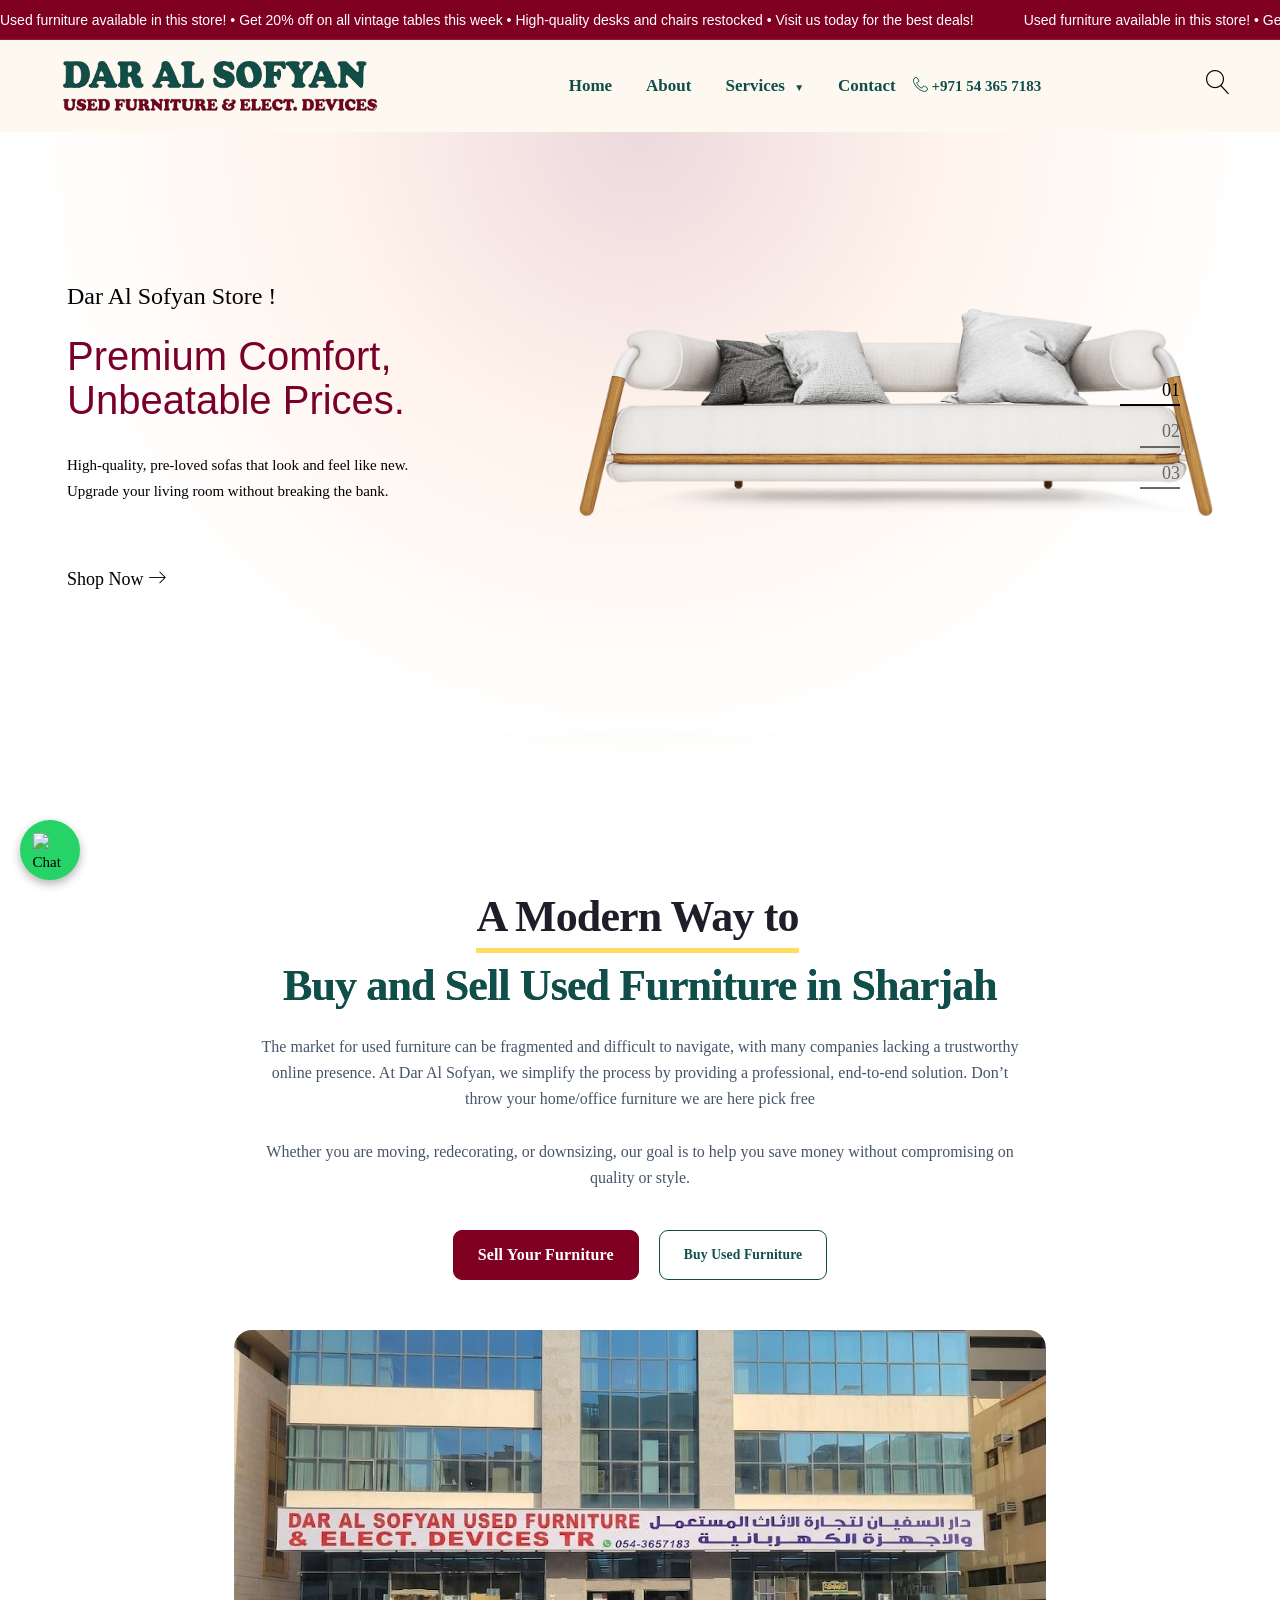
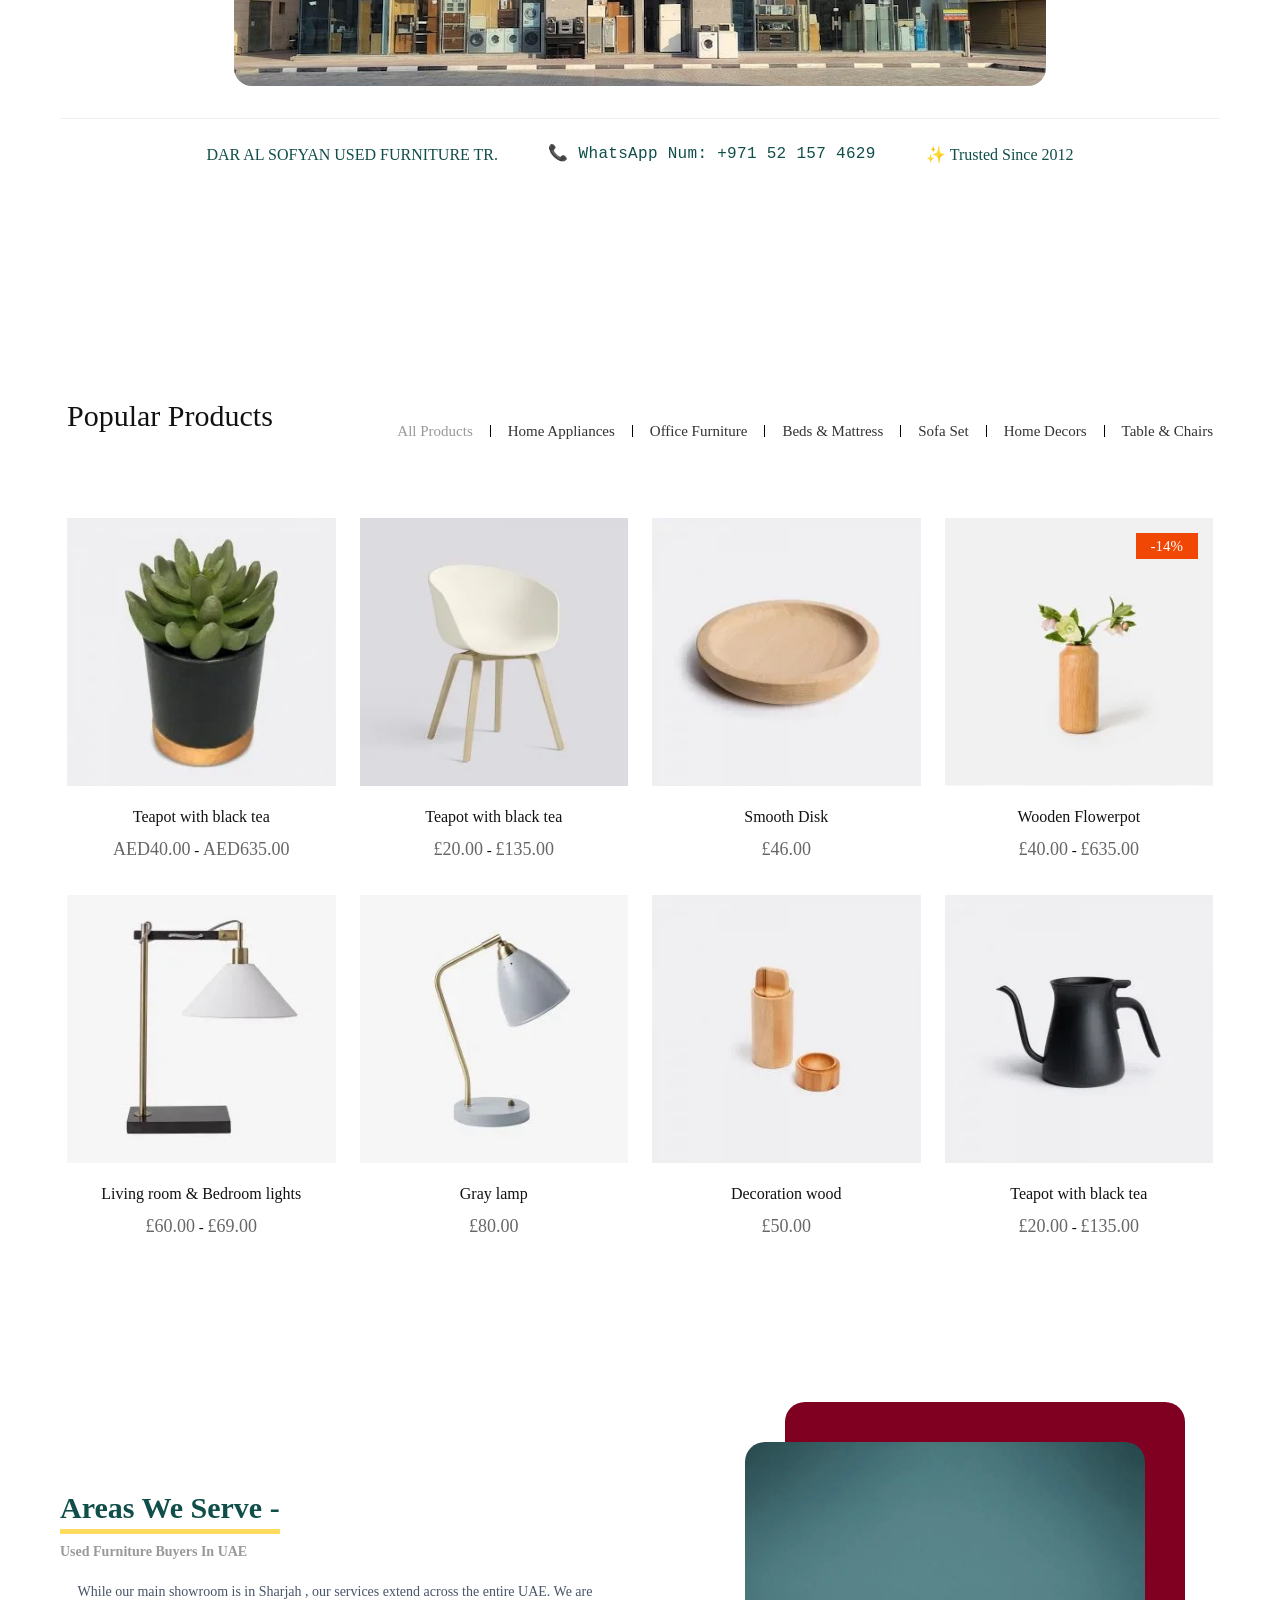
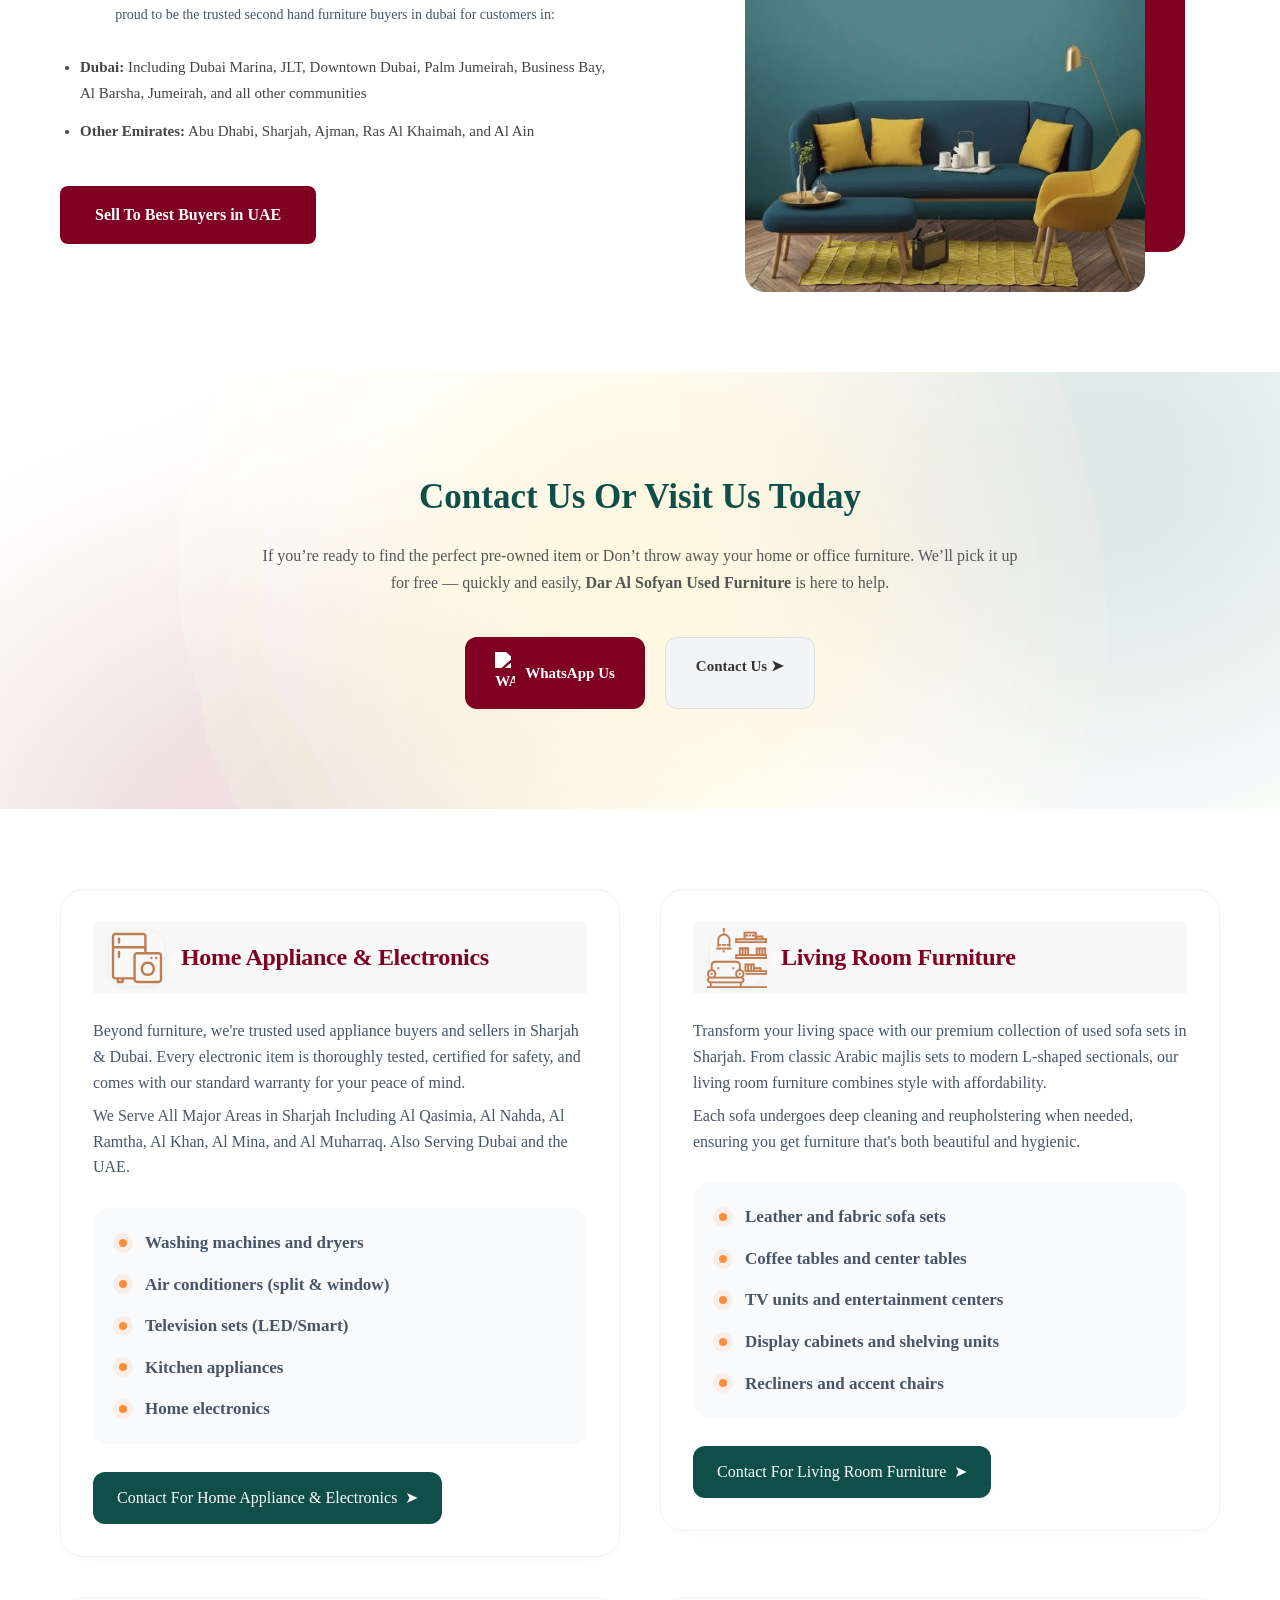
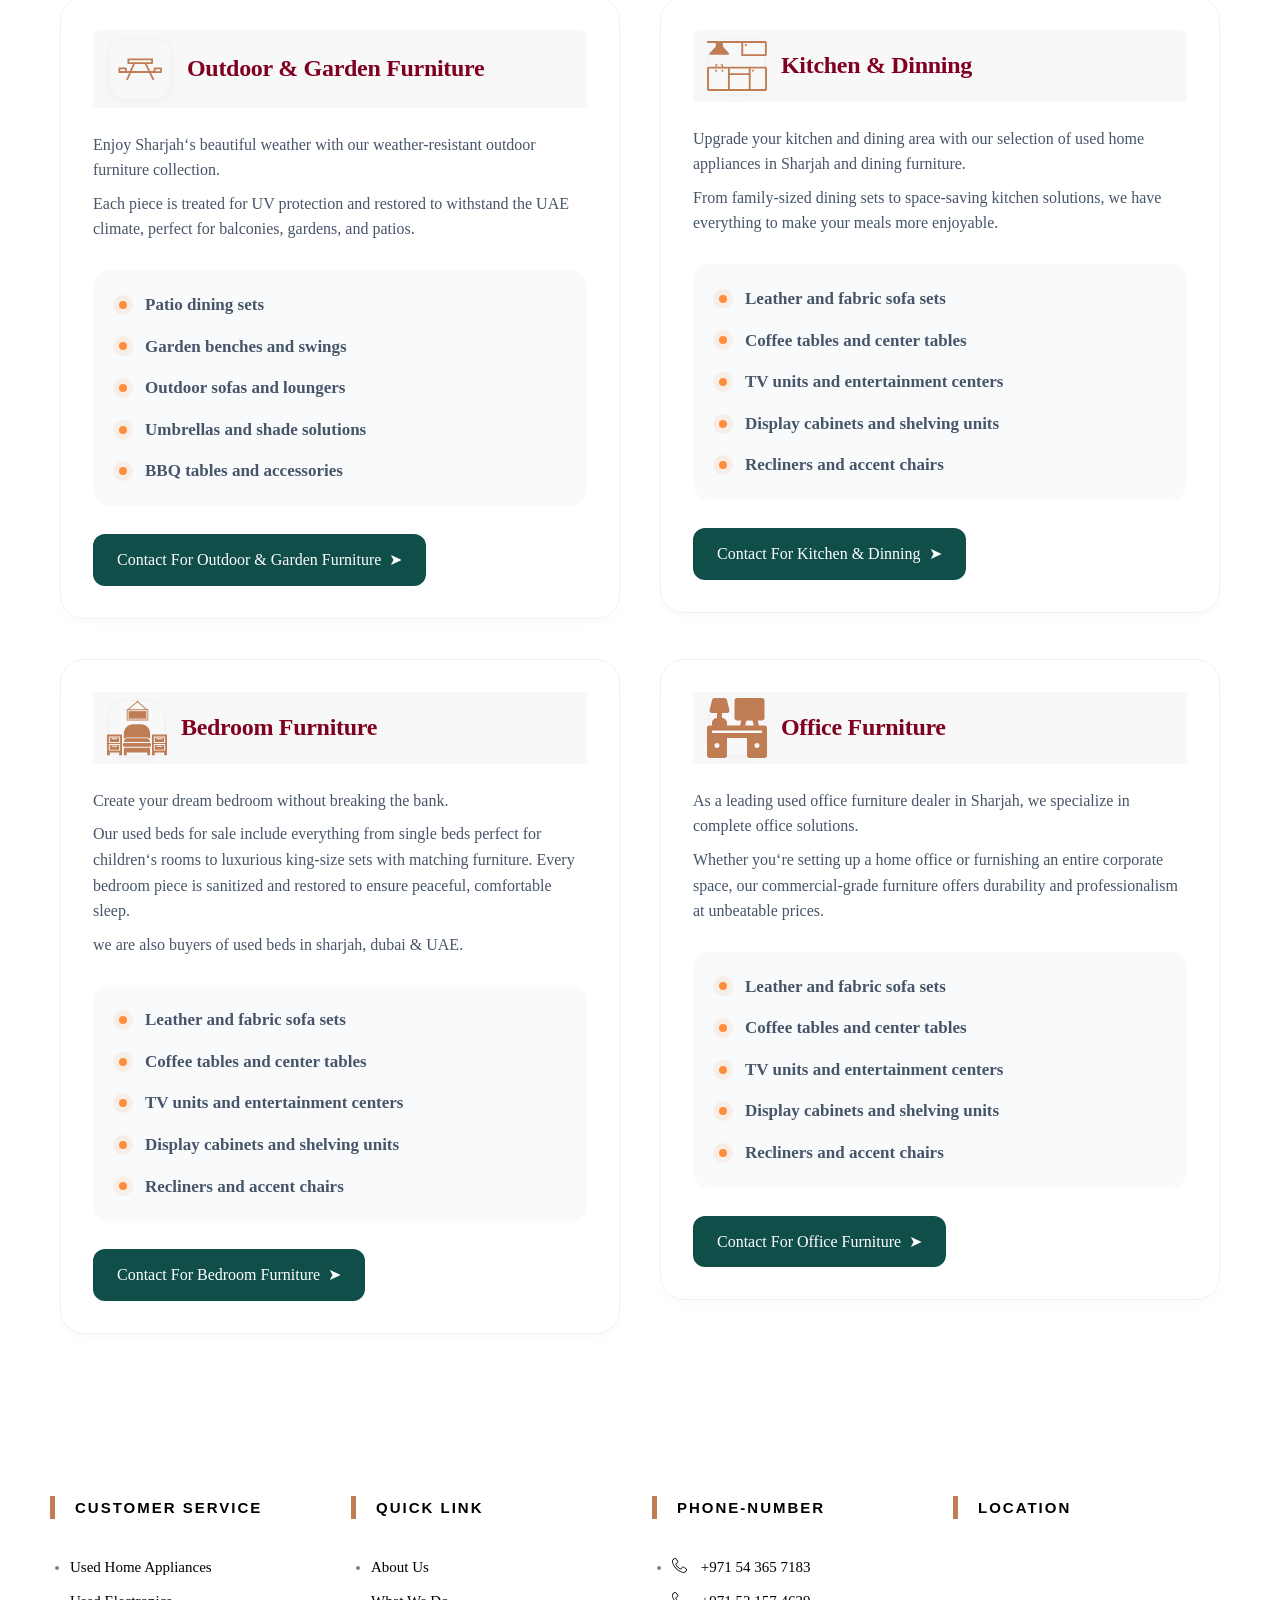
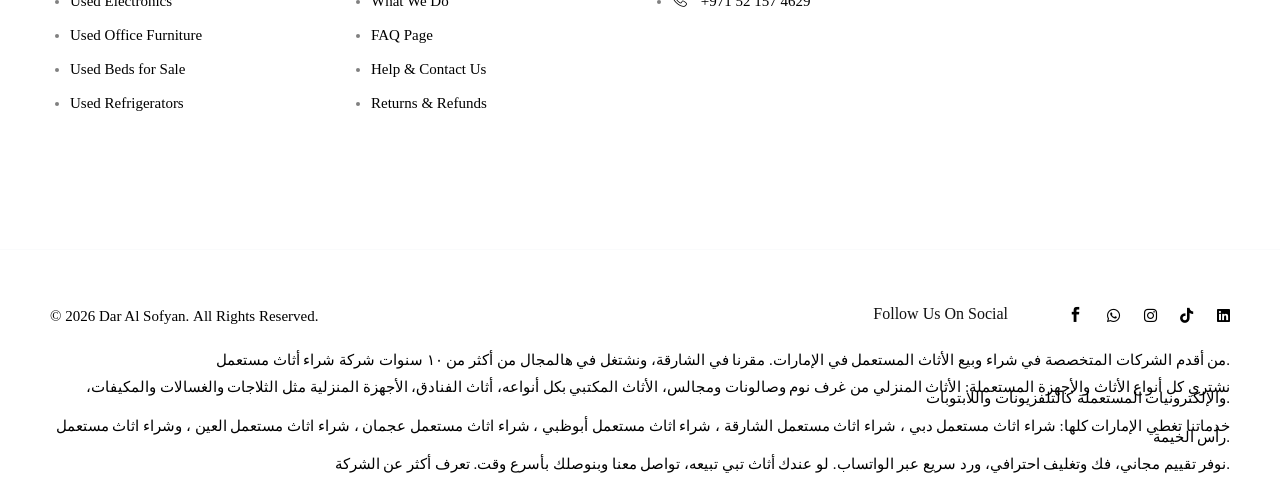
==== commit b2efbe4e: "Update index.html" ====
--- a/index.html
+++ b/index.html
@@ -421,7 +421,7 @@
                             <p class="description description-second" style="font-size: 16px;">
                                 Whether you are moving, redecorating, or downsizing, our goal is to help you save money without compromising on quality or style.
                             </p>
-                            <div class="" style="padding-top: 50px;">
+                            <div class="cta-buttons">
                                 <a href="seller.html" class="btn btn-default">Sell Your Furniture</a>
                                 <a href="shop-carousel.html" class="btn btn-secondary">Buy Used Furniture</a>
                             </div>
@@ -2936,6 +2936,16 @@
                                 <li><a href="404-page.html"><span>404 Page</span></a></li>
                             </ul> -->
                                 </li>
+                                  <li class="has-children">
+                                    <a href="contact-us.html">Contact Us</a>
+                                    <!-- <ul class="sub-menu">
+                                <li><a href="about-us.html"><span>About Us</span></a></li>
+                                <li><a href="contact-us.html"><span>Contact</span></a></li>
+                                <li><a href="faq.html"><span>FAQ Pages</span></a></li>
+                                <li><a href="coming-soon.html"><span>Coming Soon</span></a></li>
+                                <li><a href="404-page.html"><span>404 Page</span></a></li>
+                            </ul> -->
+                                </li>
                                 <!-- <li class="has-children">
                             <a href="contact-us.html">Contact Us</a>
                             <ul class="sub-menu">
@@ -2950,7 +2960,7 @@
                             </ul>
                         </nav>
                         <div class="mobile-menu-contact-info section-space--mt_60">
-                            <h6C <a href="contact-us.html">Contact Us</a></h6>
+                            <h6>Information</h6>
                             <p>
                                Istiqlal Road Al Qasimia Sharjah -United Arab Emirates
                                 <br>
--- a/assets/css/style.min.css
+++ b/assets/css/style.min.css
@@ -13364,4 +13364,69 @@
 
 .font-medium {
   font-weight: 500;
-}+}
+    /* 
+      ===================================
+      FIX: responsive image – full width on phone, proper scaling
+      previously width:70% made it small on mobile
+      now: width:100% on mobile, maintain aspect ratio, auto sizing
+    ===================================
+    */
+    .aspect-container img {
+      width: 100%;           /* full container width on all screens */
+      height: auto;          /* maintain natural aspect ratio */
+      max-width: 100%;       /* never overflow parent */
+      display: block;
+      object-fit: cover;     /* optional: clean fit, but keeps proportions */
+      border-radius: 18px;   /* subtle rounding for modern look (optional) */
+      transition: all 0.2s ease;
+    }
+
+    /* for desktop / large screens you can optionally limit width if needed */
+    /* but since original design wanted width:70% on desktop but full on phone – 
+       we make it fully responsive: on desktop 70% if you prefer, but mobile takes 100% 
+       to solve "phone screen pic is small" problem.
+    */
+    
+    /* DESKTOP & TABLET: you may keep original ratio style optionally, 
+       but the issue was phone = small. fix ensures phone gets 100%.
+       if you like original "70% width" on desktop, we'll add media query 
+    */
+    @media (min-width: 992px) {
+      .aspect-container img {
+        width: 70%;          /* keep original desktop style (70%) */
+        max-width: 70%;
+        margin: 0 auto;      /* center it */
+      }
+    }
+
+    /* for tablets (between 768px and 991px) let's use 85% for better visibility */
+    @media (min-width: 768px) and (max-width: 991px) {
+      .aspect-container img {
+        width: 85%;
+        max-width: 85%;
+        margin: 0 auto;
+      }
+    }
+
+    /* for phones (max-width: 767px) : THE FIX – image takes full width */
+    @media (max-width: 767px) {
+      .aspect-container img {
+        width: 100% !important;   /* forces full width on mobile */
+        max-width: 100% !important;
+        height: auto;
+        object-fit: contain;      /* or cover, but contain keeps full image visible */
+        border-radius: 16px;
+      }
+    }
+
+    /* extra safety: any device under 576px */
+    @media (max-width: 576px) {
+      .aspect-container img {
+        width: 100% !important;
+        display: block;
+      }
+      .col {
+        padding: 0 8px;
+      }
+    }
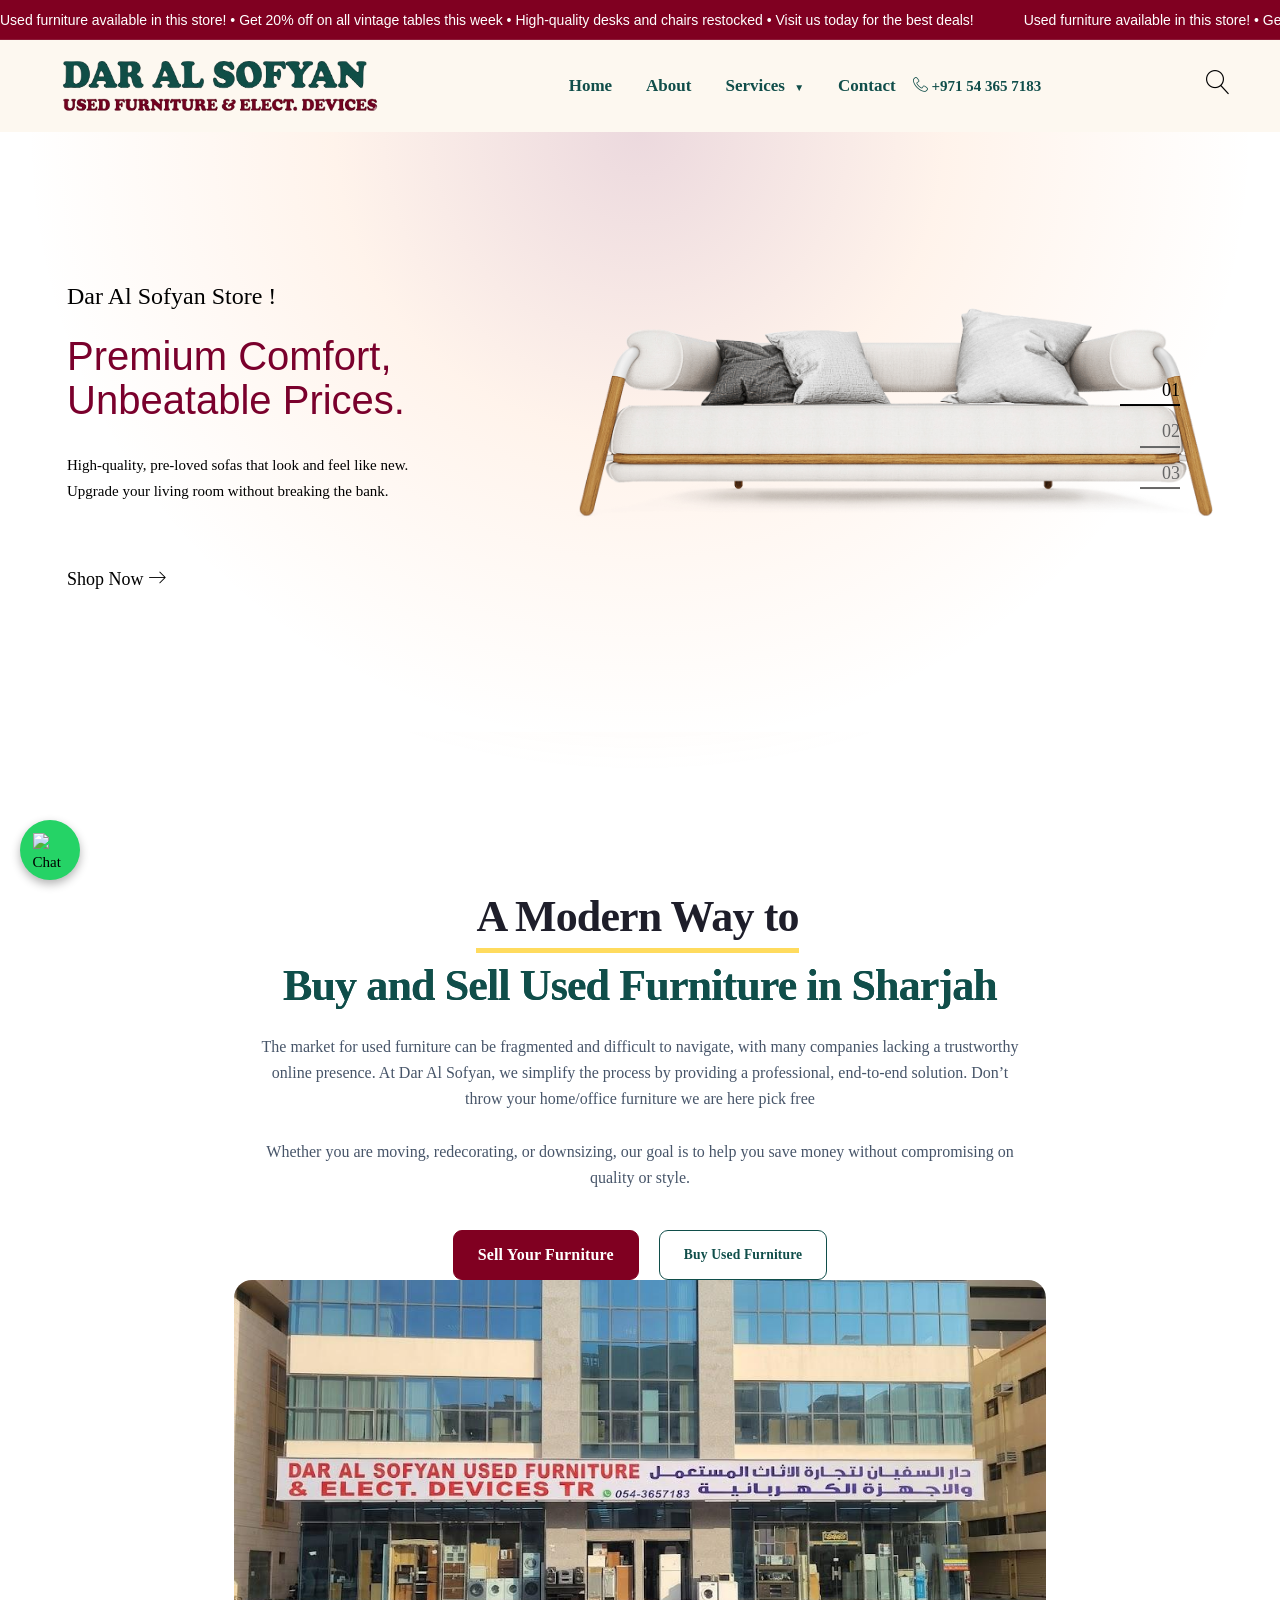
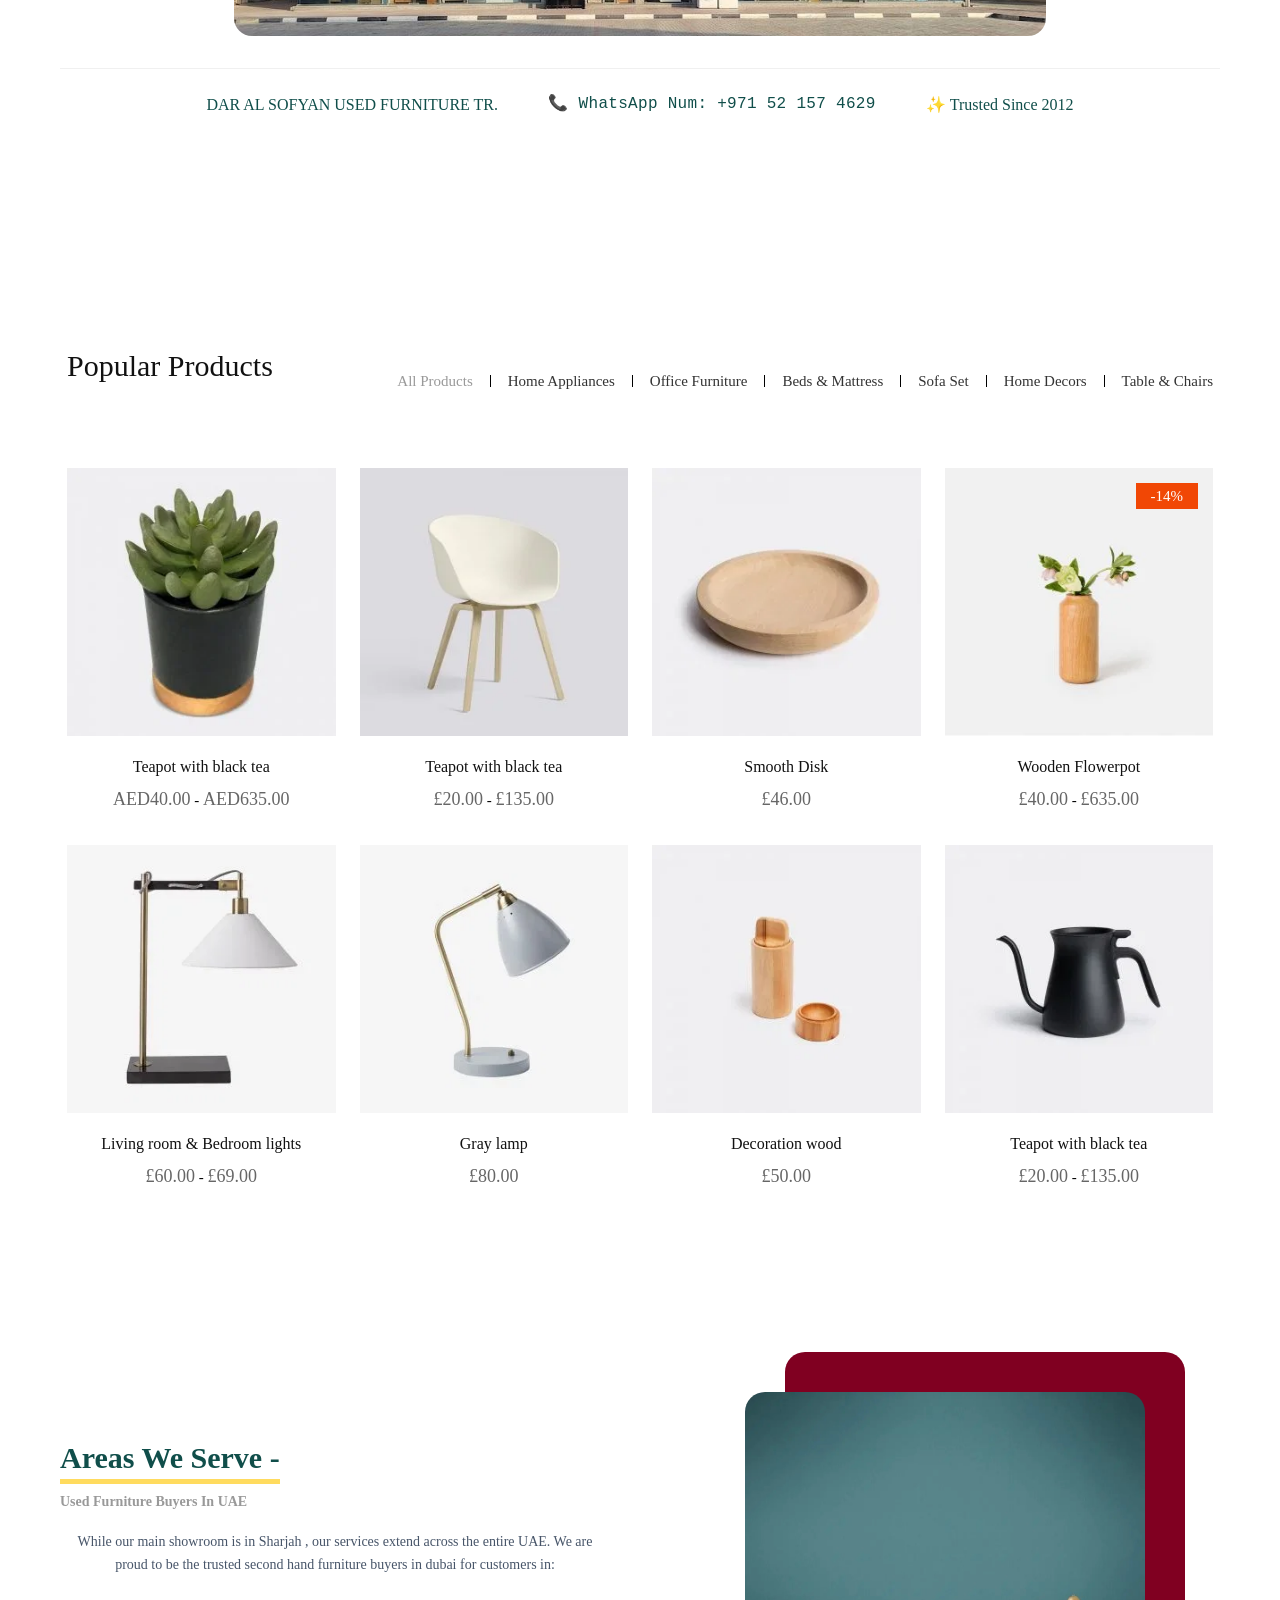
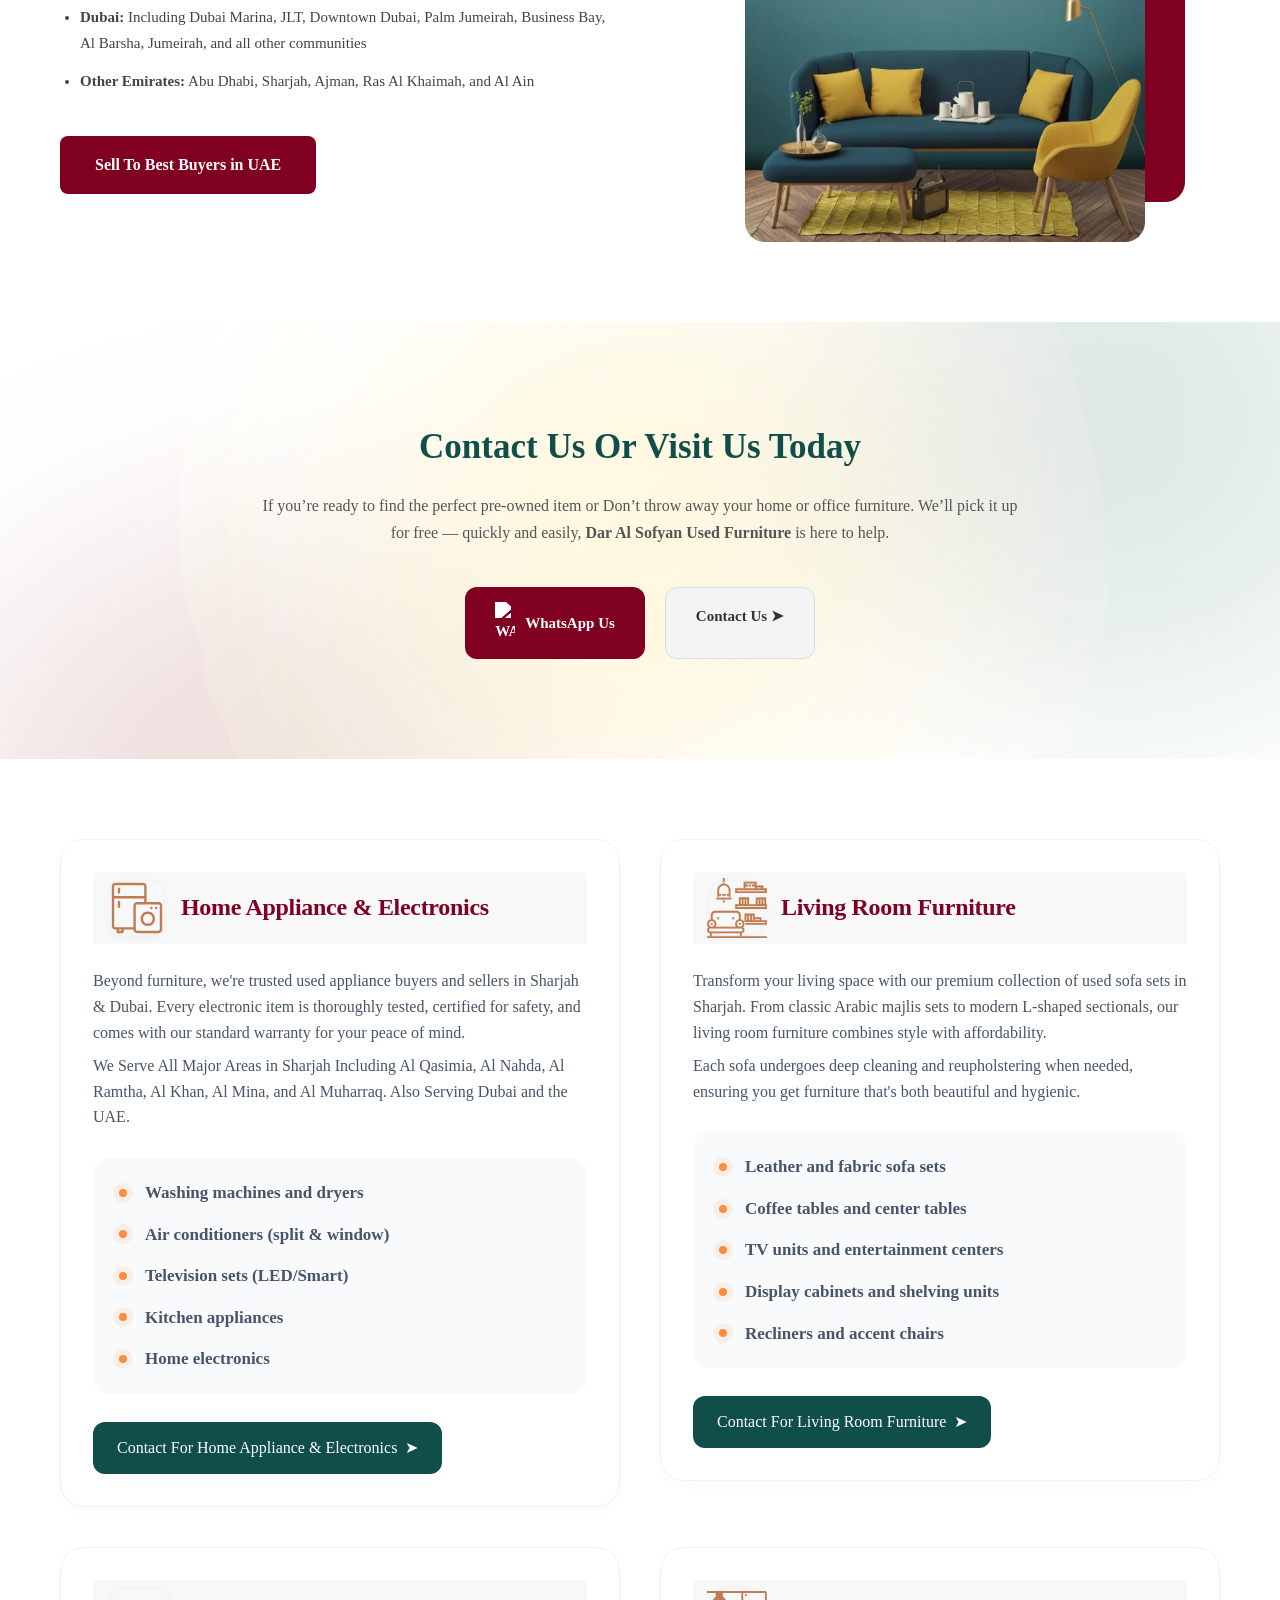
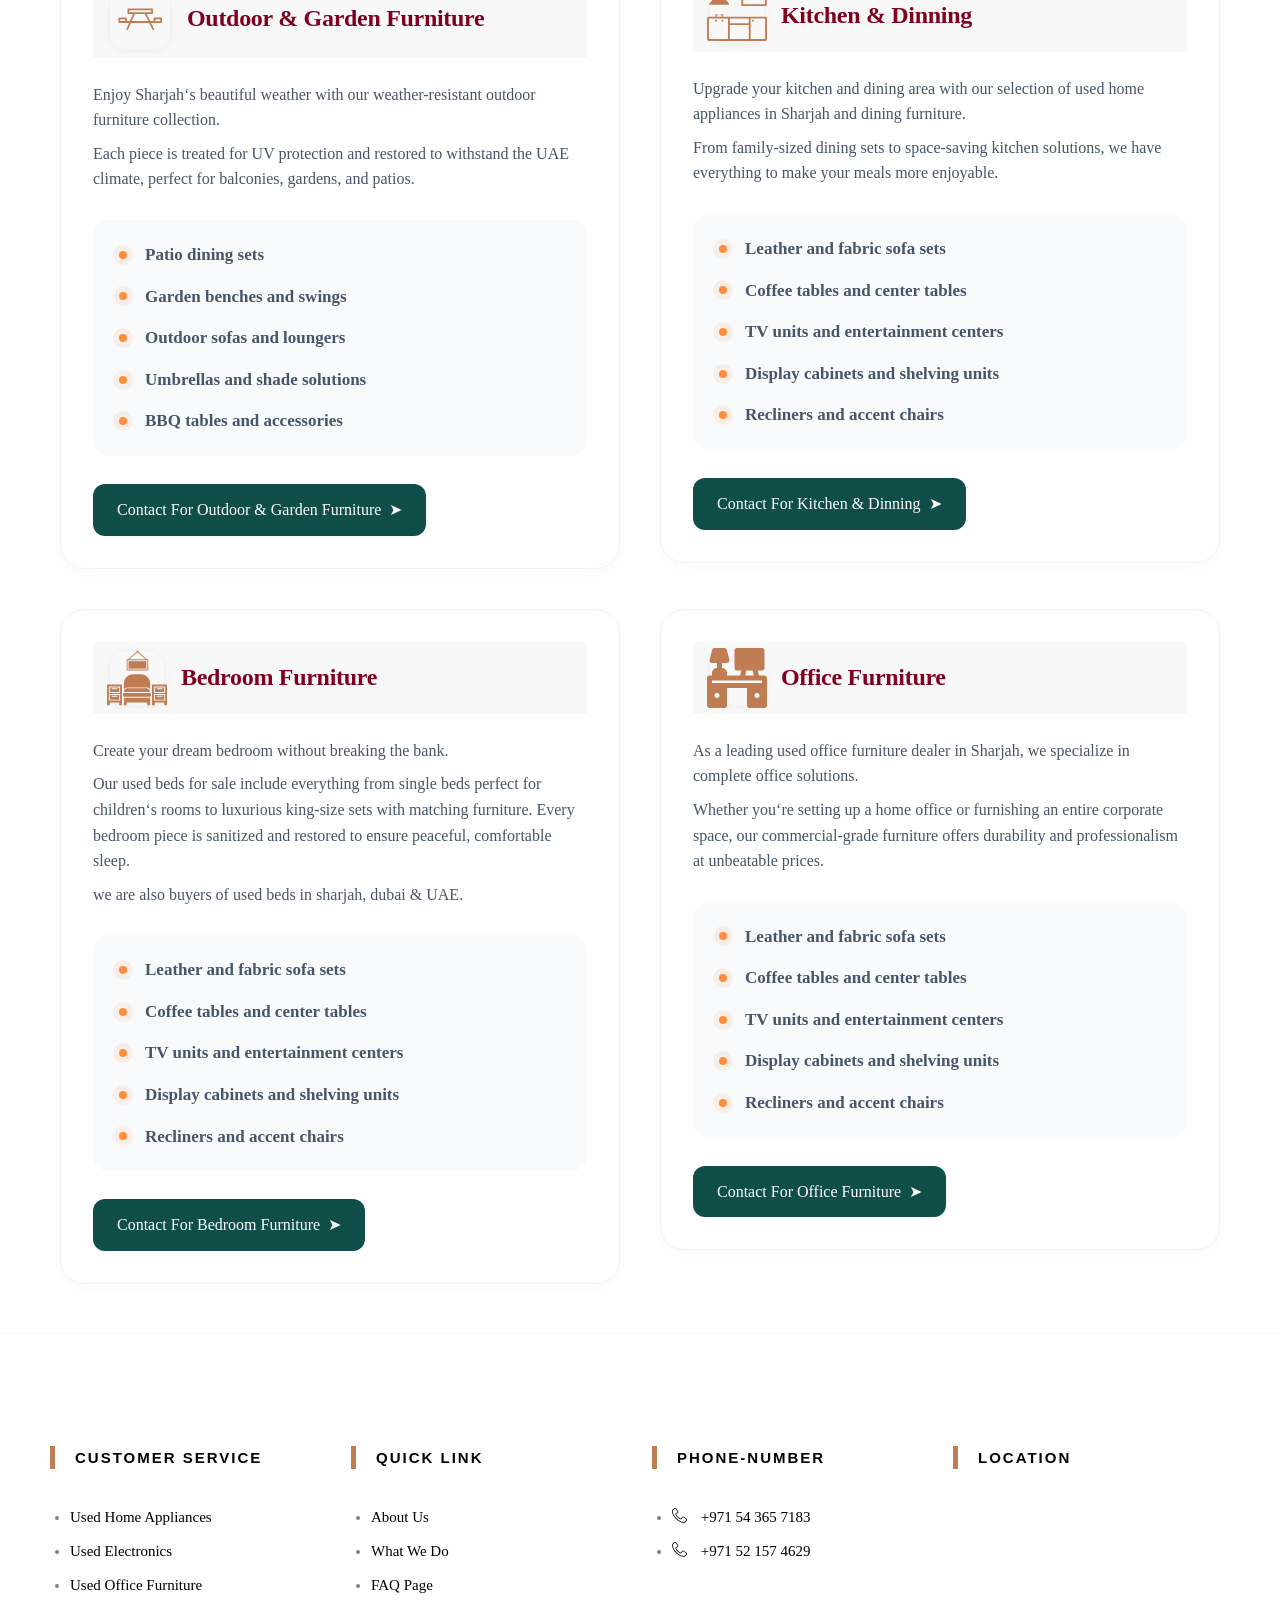
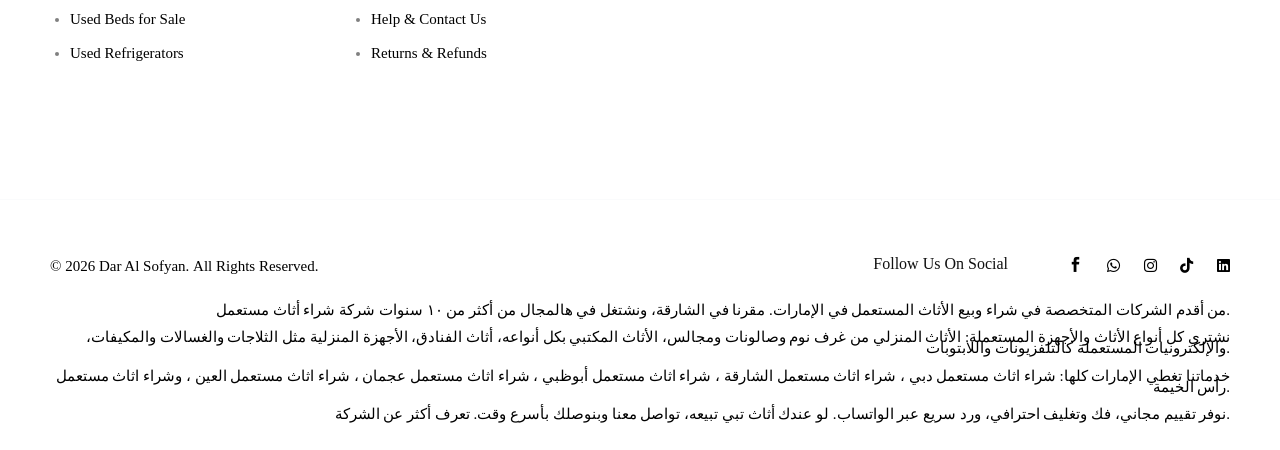
==== commit 15811148: "Update index.html" ====
--- a/index.html
+++ b/index.html
@@ -455,7 +455,7 @@
                         <!-- <div class="image-grid-container">
                             <div class="row"> -->
                         <!-- First Column - col-lg-6 (Shop Image - Vertical) -->
-                        <div class="col col-12 col-lg-12 col-md-12" style="padding-top: 50px;">
+                        <div class="col col-12 col-lg-12 col-md-12" >
                             <div class="img-card">
                                 <div class="aspect-container aspect-vertical" style="text-align: center;">
                                     <img
@@ -2862,116 +2862,54 @@
                         </div> --></div>
                         </div>
                         <nav class="offcanvas-navigation">
-                            <ul>
-                                <li class="has-children">
-                                    <a href="index.html">Home</a>
-                                    <!-- <ul class="sub-menu">
-                                <li><a href="index.html"><span>Home V1 – Default</span></a></li>
-                                <li><a href="index-7.html"><span>Home V2 – Boxed</span></a></li>
-                                <li><a href="index-8.html"><span>Home V3 – Carousel</span></a></li>
-                                <li><a href="index-11.html"><span>Home V4 – Categories</span></a></li>
-                                <li><a href="index-10.html"><span>Home V5 – Collection</span></a></li>
-                                <li><a href="index-5.html"><span>Home V6 – Full Width</span></a></li>
-                                <li><a href="index-4.html"><span>Home V7 – Left Sidebar</span></a></li>
-                                <li><a href="index-3.html"><span>Home V8 – Metro</span></a></li>
-                                <li><a href="index-2.html"><span>Home V9 – Minimal</span></a></li>
-                                <li><a href="index-6.html"><span>Home V10 – Parallax</span></a></li>
-                                <li><a href="index-12.html"><span>Home V11 – Video Feature</span></a></li>
-                                <li><a href="index-9.html"><span>Home V12 – 02 Feature</span></a></li>
-                                <li><a href="index-13.html"><span>Home V13 – 03 Feature</span></a></li>
-                            </ul> -->
-                                </li>
-                                <li class="has-children">
-                                    <a href="shop-carousel.html">Shop</a>
-                                    <!-- <ul class="sub-menu">
-                                <li class="has-children">
-                                    <a href="#"><span>Shop Pages</span></a>
-                                    <ul class="sub-menu">
-                                        <li><a href="shop-3-column.html"><span>Shop 3 Columns</span></a></li>
-                                        <li><a href="shop-4-column.html"><span>Shop 4 Columns</span></a></li>
-                                        <li><a href="shop-5-column.html"><span>Shop 5 Columns</span></a></li>
-                                        <li><a href="shop-6-column.html"><span>Shop 6 Columns</span></a></li>
-                                        <li><a href="shop-categories.html"><span>Shop Categories</span></a></li>
-                                        <li><a href="shop-carousel.html"><span>Shop Carousel</span></a></li>
-                                        <li><a href="shop-with-boder.html"><span>Shop With Border</span></a></li>
-                                        <li><a href="shop-left-sidebar.html"><span>Shop Left Sidebar</span></a></li>
-                                        <li><a href="shop-right-sidebar.html"><span>Shop Right Sidebar</span></a></li>
-                                        <li><a href="shop-without-gutter.html"><span>Shop Without Gutter</span></a></li>
-                                    </ul>
-                                </li>
-                                <li class="has-children">
-                                    <a href="#"><span>Product Pages</span></a>
-                                    <ul class="sub-menu">
-                                        <li><a href="product-details.html"><span>Default</span></a></li>
-                                        <li><a href="product-simple.html"><span>Simple</span></a></li>
-                                        <li><a href="product-variable.html"><span>Variable</span></a></li>
-                                        <li><a href="product-groupped.html"><span>Groupped</span></a></li>
-                                        <li><a href="product-on-sale.html"><span>On Sale</span></a></li>
-                                        <li><a href="product-out-of-stock.html"><span>Out Of Stock</span></a></li>
-                                        <li><a href="product-affiliate.html"><span>Affiliate</span></a></li>
-                                        <li><a href="product-image-swatches.html"><span>Image Swatches</span></a></li>
-                                        <li><a href="product-countdown-timer.html"><span>With Countdown Timer</span></a>
-                                        </li>
-                                    </ul>
-                                </li>
-                                <li class="has-children">
-                                    <a href="#"><span>Other Pages</span></a>
-                                    <ul class="sub-menu">
-                                        <li><a href="cart.html"><span>Cart</span></a></li>
-                                        <li><a href="checkout.html"><span>Checkout</span></a></li>
-                                        <li><a href="my-account.html"><span>My Account</span></a></li>
-                                        <li><a href="wishlist.html"><span>Wishlist</span></a></li>
-                                        <li><a href="order-tracking.html"><span>Order Tracking</span></a></li>
-                                    </ul>
-                                </li>
-                            </ul> -->
-                                </li>
-                                <li class="has-children">
-                                    <a href="about-us.html">About Us</a>
-                                    <!-- <ul class="sub-menu">
-                                <li><a href="about-us.html"><span>About Us</span></a></li>
-                                <li><a href="contact-us.html"><span>Contact</span></a></li>
-                                <li><a href="faq.html"><span>FAQ Pages</span></a></li>
-                                <li><a href="coming-soon.html"><span>Coming Soon</span></a></li>
-                                <li><a href="404-page.html"><span>404 Page</span></a></li>
-                            </ul> -->
-                                </li>
-                                  <li class="has-children">
-                                    <a href="contact-us.html">Contact Us</a>
-                                    <!-- <ul class="sub-menu">
-                                <li><a href="about-us.html"><span>About Us</span></a></li>
-                                <li><a href="contact-us.html"><span>Contact</span></a></li>
-                                <li><a href="faq.html"><span>FAQ Pages</span></a></li>
-                                <li><a href="coming-soon.html"><span>Coming Soon</span></a></li>
-                                <li><a href="404-page.html"><span>404 Page</span></a></li>
-                            </ul> -->
-                                </li>
-                                <!-- <li class="has-children">
-                            <a href="contact-us.html">Contact Us</a>
-                            <ul class="sub-menu">
-                                <li><a href="blog-grid.html"><span>Blog Grid</span></a></li>
-                                <li><a href="blog-listing.html"><span>Blog List</span></a></li>
-                                <li><a href="blog-masonry.html"><span>Blog Masonry</span></a></li>
-                                <li><a href="blog-left-sidebar.html"><span>Blog Sidebar</span></a></li>
-                                <li><a href="single-blog-post.html"><span>Single Post V1</span></a></li>
-                                <li><a href="single-blog-post-2.html"><span>Single Post V2</span></a></li>
-                            </ul>
-                        </li> -->
-                            </ul>
-                        </nav>
+                        <ul>
+                            <li class="has-children">
+                                <a href="index.html">Home</a>
+                            </li>
+                            <li class="has-children">
+                                <a href="about-us.html">About Us</a>
+                            </li>
+                            <li class="has-children">
+                                <a href="#">Services</a>
+                                <ul class="sub-menu">
+                                    <li>
+                                        <a href="shop-carousel.html">
+                                            <span>Used Furniture Buy</span>
+                                        </a>
+                                    </li>
+                                    <li>
+                                        <a href="seller.html">
+                                            <span>Sell Furniture</span>
+                                        </a>
+                                    </li>
+                                </ul>
+                            </li>
+                             <li class="has-children">
+                                <a href="contact-us.html">Contact Us</a>
+                            </li>
+                        </ul>
+                    </nav>
                         <div class="mobile-menu-contact-info section-space--mt_60">
-                            <h6>Information</h6>
-                            <p>
-                               Istiqlal Road Al Qasimia Sharjah -United Arab Emirates
-                                <br>
-                             Daralsoyfan114@gmail.com
-                                <br>
-                      +971521574629
-                            </p>
-                        </div>
+                        <h6 style="font-weight: 900;">Informtion</h6>
+                        <p>
+                            <b>Address:</b>
+                            Istiqlal Road Al Qasimia Sharjah -United Arab Emirates
+                            <br>
+                            <a href="mailto:Daralsoyfan114@gmail.com?subject=Message%20from%20website&body=Hi%20there%2C">
+                                <b>Email:</b> Daralsoyfan114@gmail.com
+                            </a>
+                            <br>
+                            <a href="whatsapp://send?phone=+971521574629&text=Hello%20I%20need%20information">
+                                <b>whatsapp No: </b> +971 52 157 4629
+                            </a>
+                            <a href="tel:+971543657183">
+                                <b>Phone No: </b> +971 54 365 7183
+                            </a>
+                        </p>
+                    </div>
                         <div class="mobile-menu-social-share section-space--mt_60">
-                            <h6>Follow US On Socials</h6>
-                            <ul class="social-share">
+                        <h6>Follow US On Socials</h6>
+                        <ul class="social-share">
                                 <li>
                                     <a href="#">
                                         <i class="social social_facebook"></i>
@@ -2982,7 +2920,7 @@
                                                 <i class="p-icon fab fa-whatsapp"></i>
                                 </li>
                                 <li>
-                                    <a href="#">
+                                    <a href="mailto:Daralsoyfan114@gmail.com?subject=Message%20from%20website&body=Hi%20there%2C">
                                         <i class="social social_googleplus"></i>
                                     </a>
                                 </li>
@@ -3002,7 +2940,7 @@
                                             </a>
                                 </li>
                             </ul>
-                        </div>
+                    </div>
                     </div>
                 </div>
             </div>
@@ -3168,7 +3106,7 @@
                 <i class="arrow-top icon-arrow-up"></i>
                 <i class="arrow-bottom icon-arrow-up"></i>
             </a>
-            <!--====================  End of scroll top  ====================-->
+            <!--====================  End of scroll   ====================-->
             <!-- JS
         ============================================ -->
             <!-- Modernizer JS -->
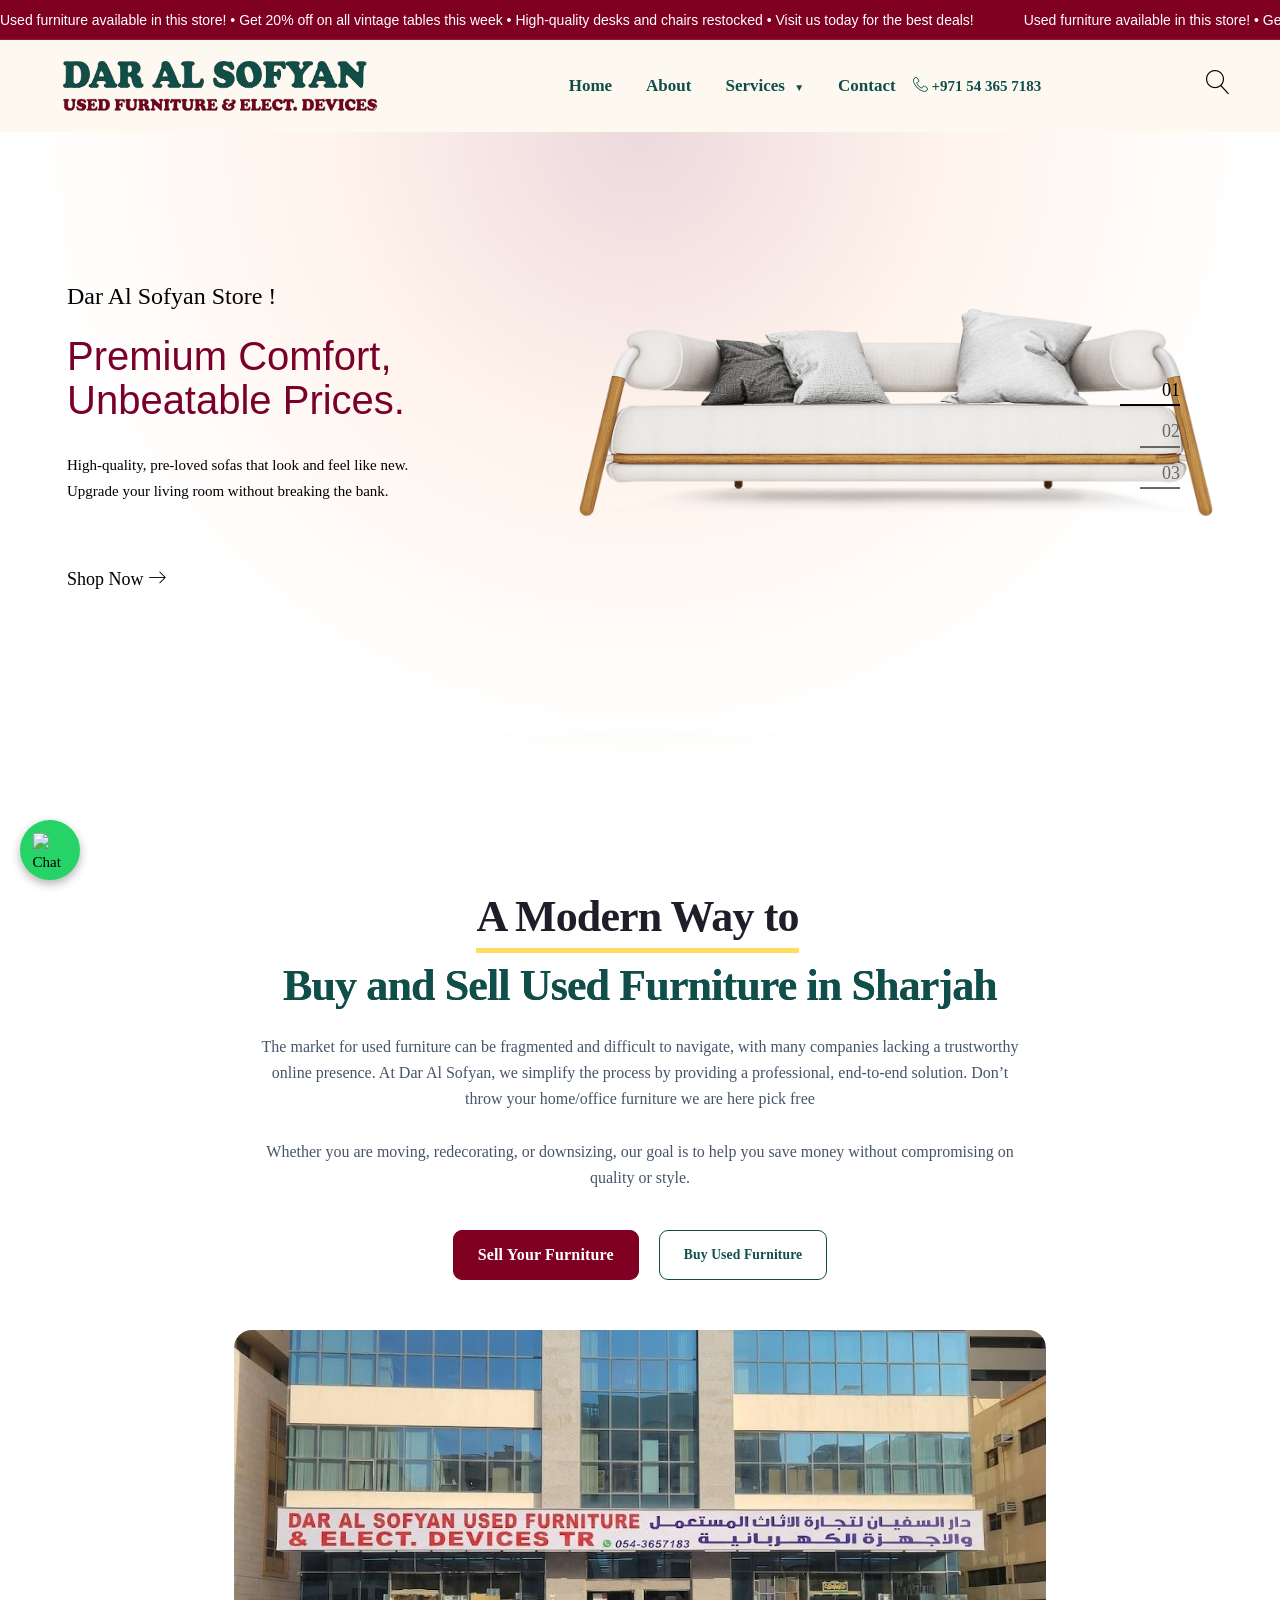
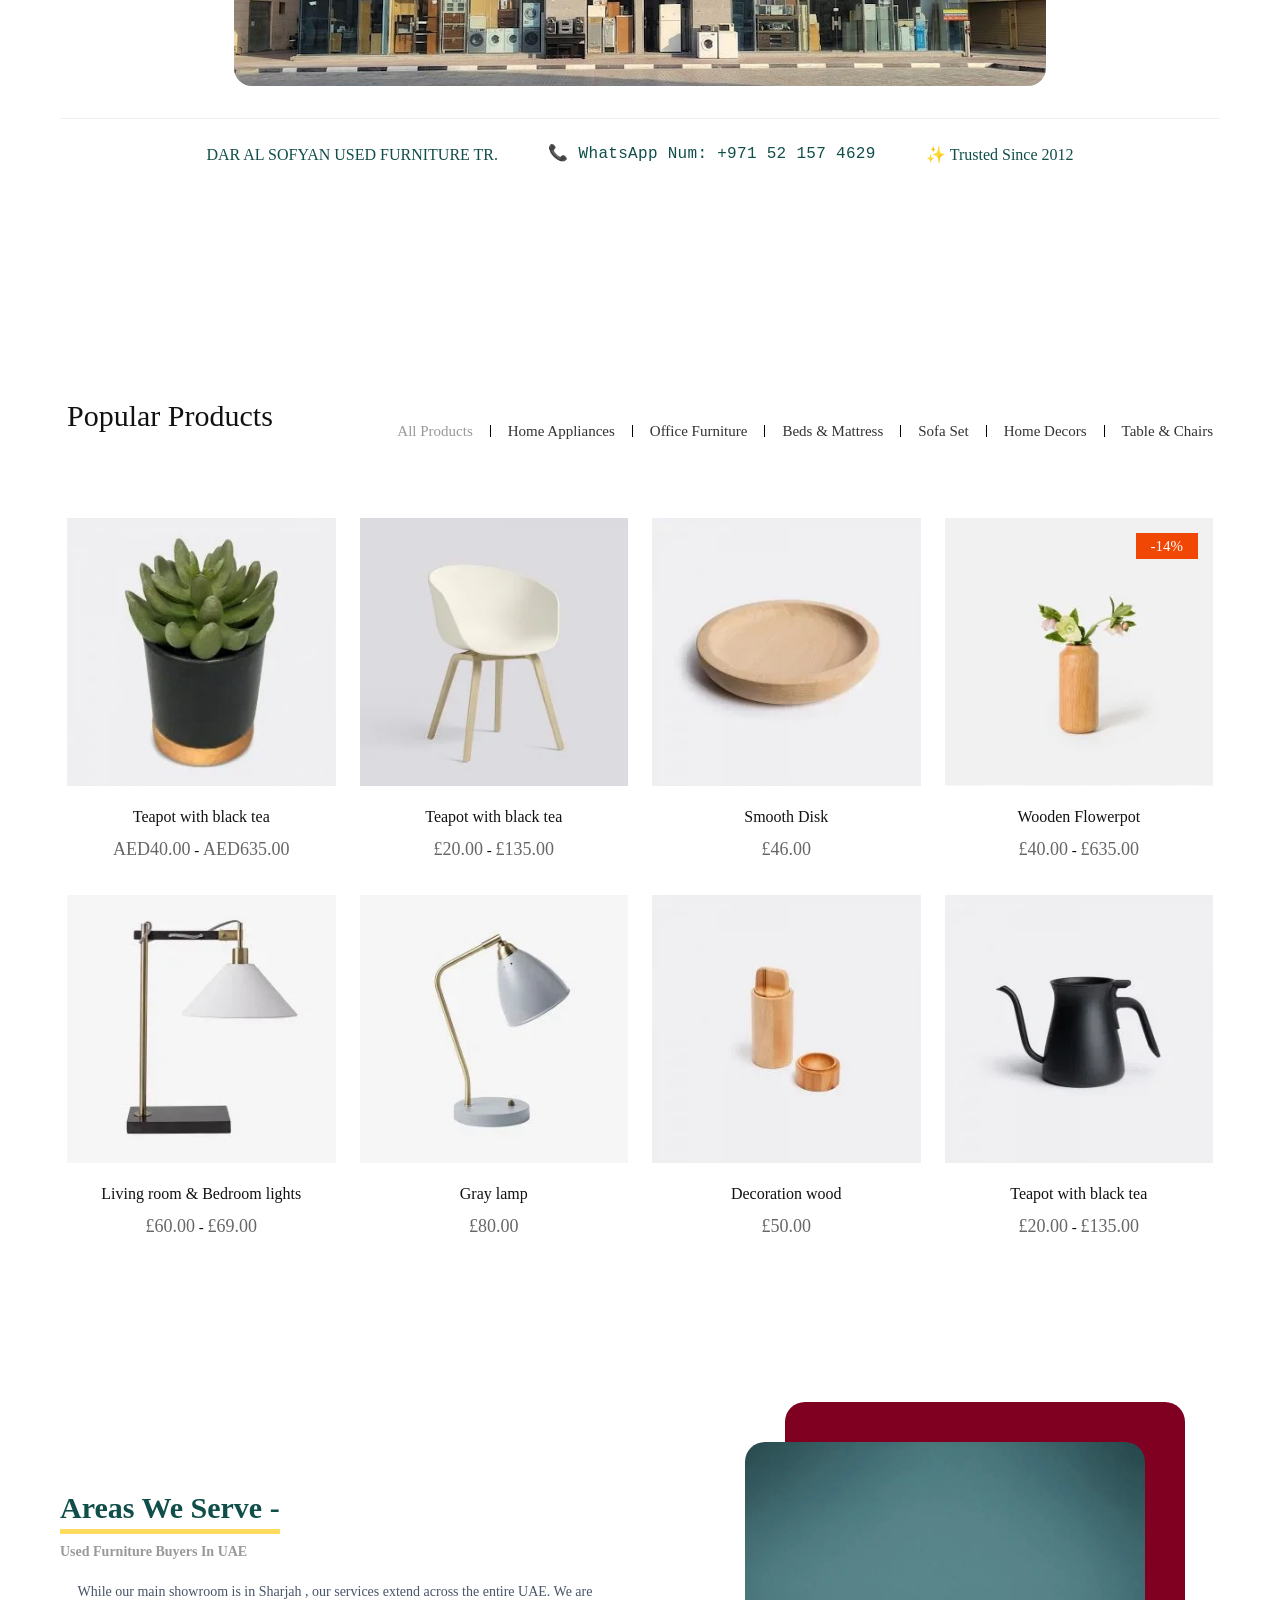
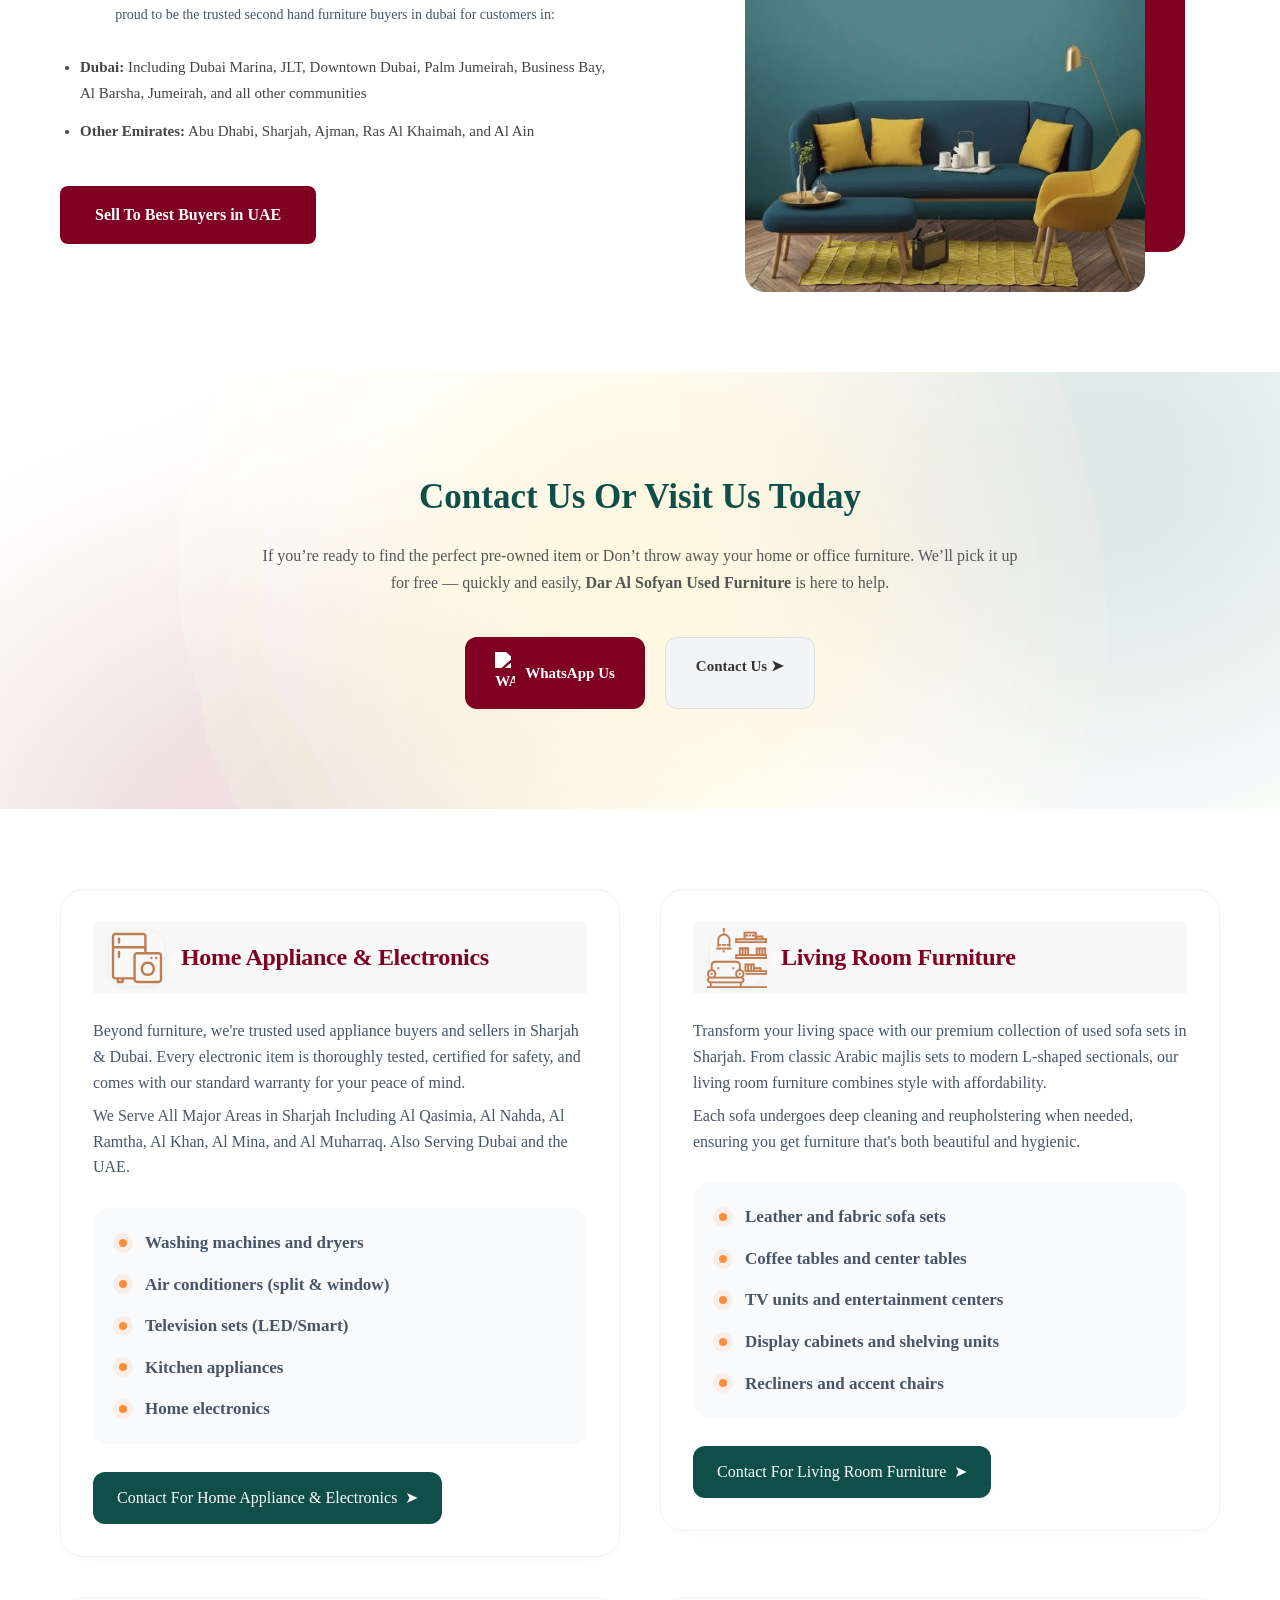
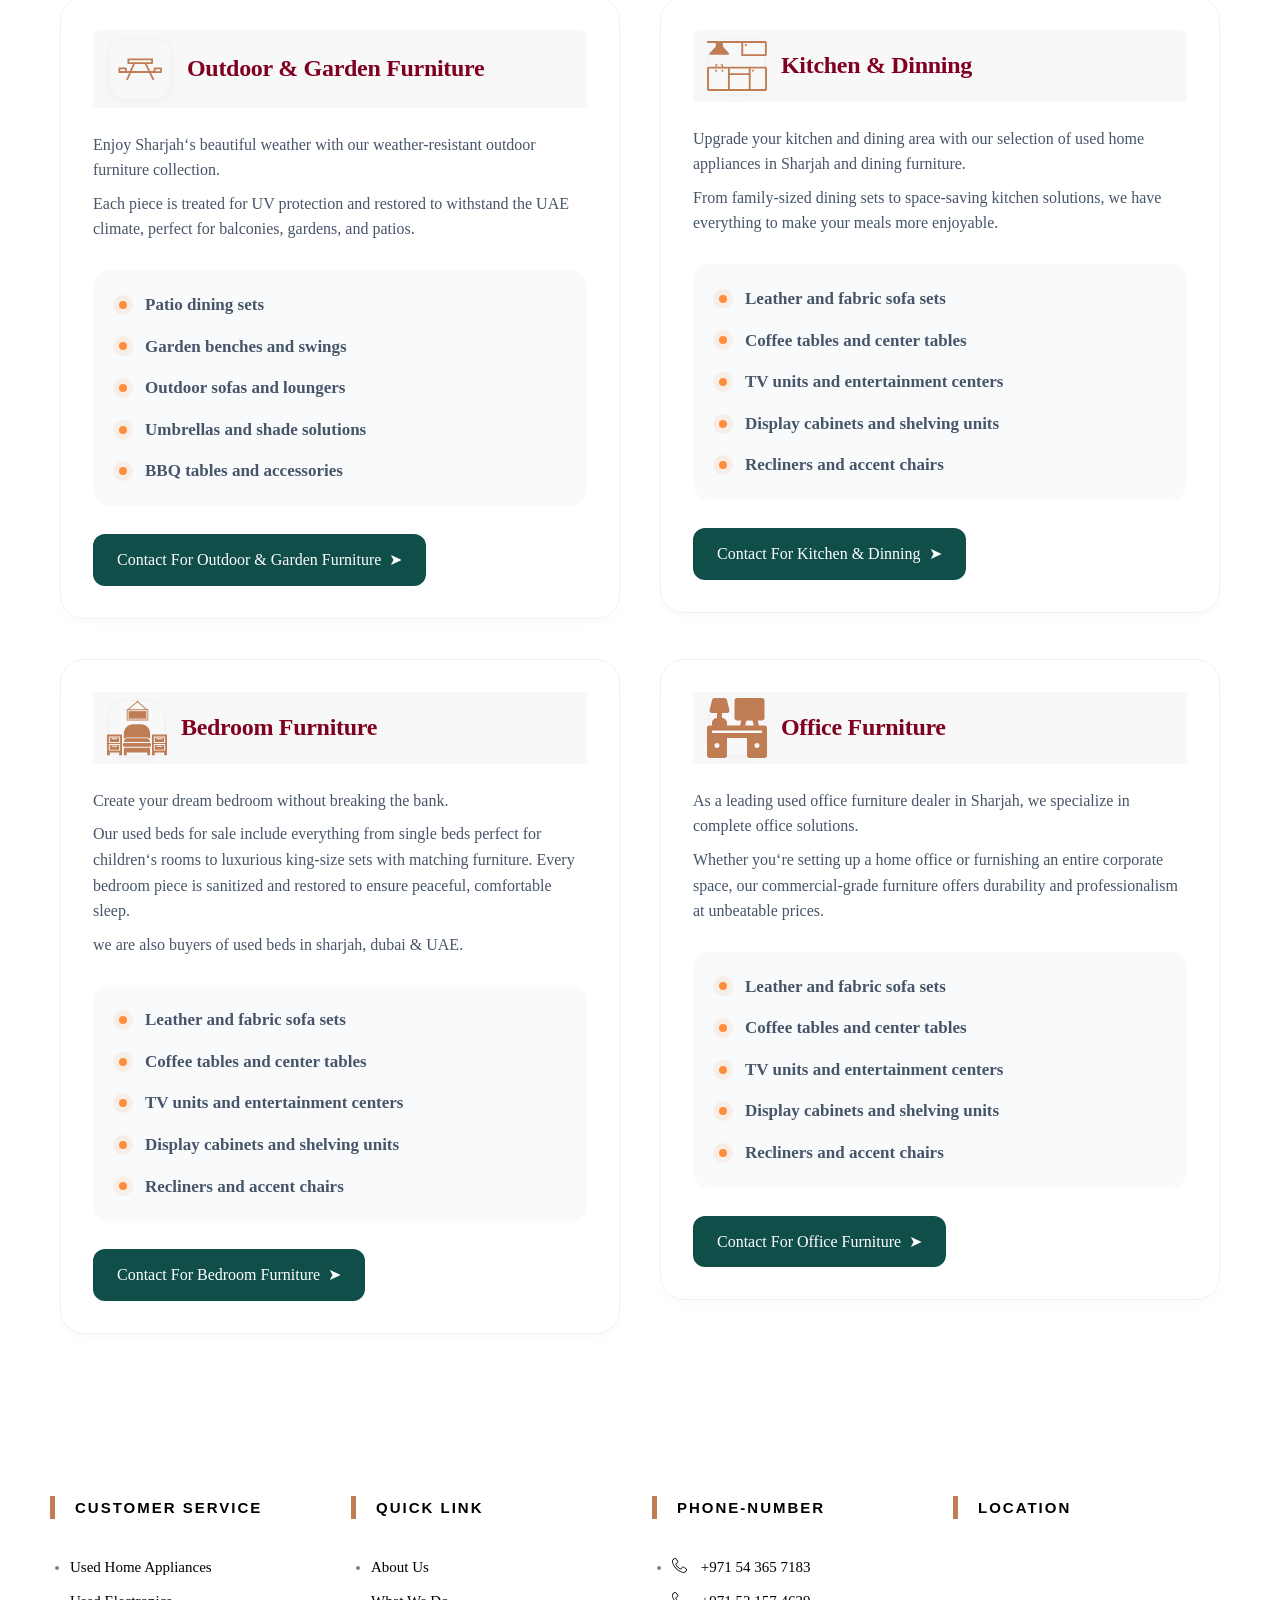
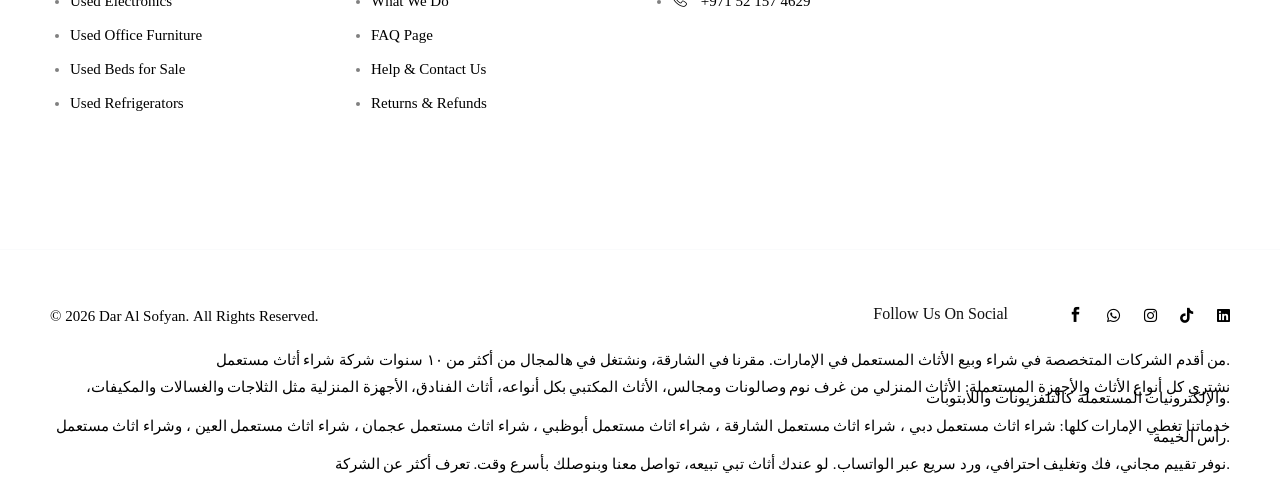
==== commit 4f9fe5fe: "Update index.html" ====
--- a/index.html
+++ b/index.html
@@ -455,7 +455,7 @@
                         <!-- <div class="image-grid-container">
                             <div class="row"> -->
                         <!-- First Column - col-lg-6 (Shop Image - Vertical) -->
-                        <div class="col col-12 col-lg-12 col-md-12" >
+                        <div class="col col-12 col-lg-12 col-md-12" style="padding-top: 50px;">
                             <div class="img-card">
                                 <div class="aspect-container aspect-vertical" style="text-align: center;">
                                     <img
